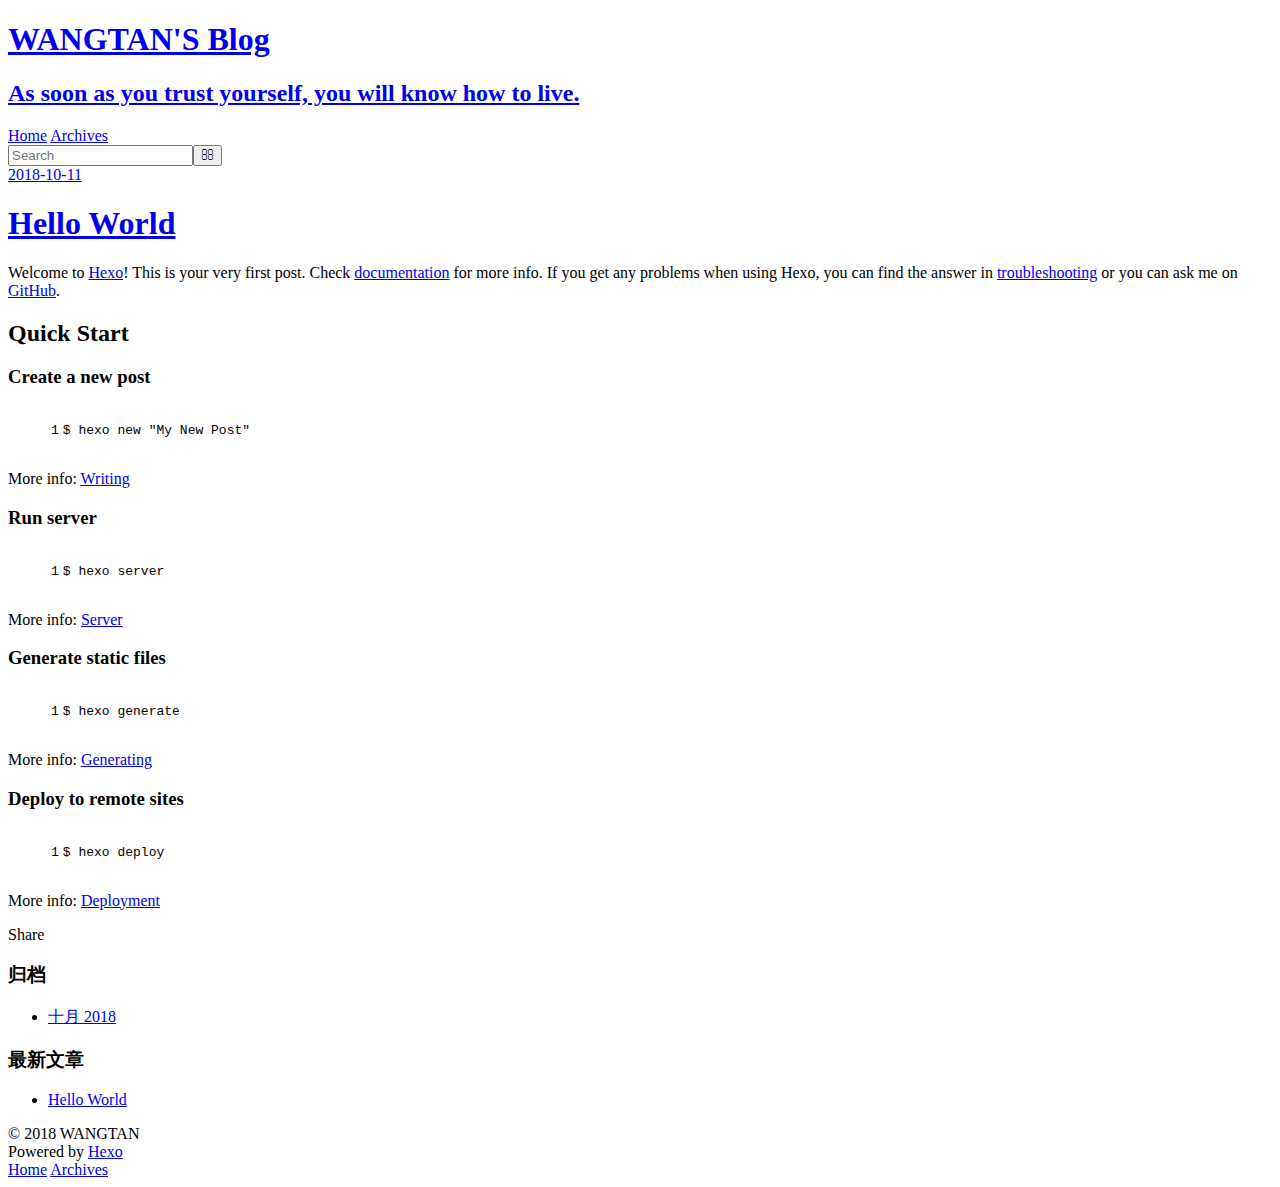
==== index.html @ 3fee1d17 "Site updated: 2018-10-11 21:35:30" ====
<!DOCTYPE html>
<html>
<head>
  <meta charset="utf-8">
  

  
  <title>WANGTAN&#39;S Blog</title>
  <meta name="viewport" content="width=device-width, initial-scale=1, maximum-scale=1">
  <meta property="og:type" content="website">
<meta property="og:title" content="WANGTAN&#39;S Blog">
<meta property="og:url" content="http://yoursite.com/index.html">
<meta property="og:site_name" content="WANGTAN&#39;S Blog">
<meta property="og:locale" content="zh-CN">
<meta name="twitter:card" content="summary">
<meta name="twitter:title" content="WANGTAN&#39;S Blog">
  
    <link rel="alternate" href="/atom.xml" title="WANGTAN&#39;S Blog" type="application/atom+xml">
  
  
    <link rel="icon" href="/favicon.png">
  
  
    <link href="//fonts.googleapis.com/css?family=Source+Code+Pro" rel="stylesheet" type="text/css">
  
  <link rel="stylesheet" href="/css/style.css">
</head>

<body>
  <div id="container">
    <div id="wrap">
      <header id="header">
  <div id="banner"></div>
  <div id="header-outer" class="outer">
    <div id="header-title" class="inner">
      <h1 id="logo-wrap">
        <a href="/" id="logo">WANGTAN&#39;S Blog</a>
      </h1>
      
        <h2 id="subtitle-wrap">
          <a href="/" id="subtitle">As soon as you trust yourself, you will know how to live.</a>
        </h2>
      
    </div>
    <div id="header-inner" class="inner">
      <nav id="main-nav">
        <a id="main-nav-toggle" class="nav-icon"></a>
        
          <a class="main-nav-link" href="/">Home</a>
        
          <a class="main-nav-link" href="/archives">Archives</a>
        
      </nav>
      <nav id="sub-nav">
        
          <a id="nav-rss-link" class="nav-icon" href="/atom.xml" title="RSS Feed"></a>
        
        <a id="nav-search-btn" class="nav-icon" title="搜索"></a>
      </nav>
      <div id="search-form-wrap">
        <form action="//google.com/search" method="get" accept-charset="UTF-8" class="search-form"><input type="search" name="q" class="search-form-input" placeholder="Search"><button type="submit" class="search-form-submit">&#xF002;</button><input type="hidden" name="sitesearch" value="http://yoursite.com"></form>
      </div>
    </div>
  </div>
</header>
      <div class="outer">
        <section id="main">
  
    <article id="post-hello-world" class="article article-type-post" itemscope itemprop="blogPost">
  <div class="article-meta">
    <a href="/2018/10/11/hello-world/" class="article-date">
  <time datetime="2018-10-11T08:39:26.179Z" itemprop="datePublished">2018-10-11</time>
</a>
    
  </div>
  <div class="article-inner">
    
    
      <header class="article-header">
        
  
    <h1 itemprop="name">
      <a class="article-title" href="/2018/10/11/hello-world/">Hello World</a>
    </h1>
  

      </header>
    
    <div class="article-entry" itemprop="articleBody">
      
        <p>Welcome to <a href="https://hexo.io/" target="_blank" rel="noopener">Hexo</a>! This is your very first post. Check <a href="https://hexo.io/docs/" target="_blank" rel="noopener">documentation</a> for more info. If you get any problems when using Hexo, you can find the answer in <a href="https://hexo.io/docs/troubleshooting.html" target="_blank" rel="noopener">troubleshooting</a> or you can ask me on <a href="https://github.com/hexojs/hexo/issues" target="_blank" rel="noopener">GitHub</a>.</p>
<h2 id="Quick-Start"><a href="#Quick-Start" class="headerlink" title="Quick Start"></a>Quick Start</h2><h3 id="Create-a-new-post"><a href="#Create-a-new-post" class="headerlink" title="Create a new post"></a>Create a new post</h3><figure class="highlight bash"><table><tr><td class="gutter"><pre><span class="line">1</span><br></pre></td><td class="code"><pre><span class="line">$ hexo new <span class="string">"My New Post"</span></span><br></pre></td></tr></table></figure>
<p>More info: <a href="https://hexo.io/docs/writing.html" target="_blank" rel="noopener">Writing</a></p>
<h3 id="Run-server"><a href="#Run-server" class="headerlink" title="Run server"></a>Run server</h3><figure class="highlight bash"><table><tr><td class="gutter"><pre><span class="line">1</span><br></pre></td><td class="code"><pre><span class="line">$ hexo server</span><br></pre></td></tr></table></figure>
<p>More info: <a href="https://hexo.io/docs/server.html" target="_blank" rel="noopener">Server</a></p>
<h3 id="Generate-static-files"><a href="#Generate-static-files" class="headerlink" title="Generate static files"></a>Generate static files</h3><figure class="highlight bash"><table><tr><td class="gutter"><pre><span class="line">1</span><br></pre></td><td class="code"><pre><span class="line">$ hexo generate</span><br></pre></td></tr></table></figure>
<p>More info: <a href="https://hexo.io/docs/generating.html" target="_blank" rel="noopener">Generating</a></p>
<h3 id="Deploy-to-remote-sites"><a href="#Deploy-to-remote-sites" class="headerlink" title="Deploy to remote sites"></a>Deploy to remote sites</h3><figure class="highlight bash"><table><tr><td class="gutter"><pre><span class="line">1</span><br></pre></td><td class="code"><pre><span class="line">$ hexo deploy</span><br></pre></td></tr></table></figure>
<p>More info: <a href="https://hexo.io/docs/deployment.html" target="_blank" rel="noopener">Deployment</a></p>

      
    </div>
    <footer class="article-footer">
      <a data-url="http://yoursite.com/2018/10/11/hello-world/" data-id="cjn4mlcok0000ucxskiiile2x" class="article-share-link">Share</a>
      
      
    </footer>
  </div>
  
</article>


  


</section>
        
          <aside id="sidebar">
  
    

  
    

  
    
  
    
  <div class="widget-wrap">
    <h3 class="widget-title">归档</h3>
    <div class="widget">
      <ul class="archive-list"><li class="archive-list-item"><a class="archive-list-link" href="/archives/2018/10/">十月 2018</a></li></ul>
    </div>
  </div>


  
    
  <div class="widget-wrap">
    <h3 class="widget-title">最新文章</h3>
    <div class="widget">
      <ul>
        
          <li>
            <a href="/2018/10/11/hello-world/">Hello World</a>
          </li>
        
      </ul>
    </div>
  </div>

  
</aside>
        
      </div>
      <footer id="footer">
  
  <div class="outer">
    <div id="footer-info" class="inner">
      &copy; 2018 WANGTAN<br>
      Powered by <a href="http://hexo.io/" target="_blank">Hexo</a>
    </div>
  </div>
</footer>
    </div>
    <nav id="mobile-nav">
  
    <a href="/" class="mobile-nav-link">Home</a>
  
    <a href="/archives" class="mobile-nav-link">Archives</a>
  
</nav>
    

<script src="//ajax.googleapis.com/ajax/libs/jquery/2.0.3/jquery.min.js"></script>


  <link rel="stylesheet" href="/fancybox/jquery.fancybox.css">
  <script src="/fancybox/jquery.fancybox.pack.js"></script>


<script src="/js/script.js"></script>



  </div>
</body>
</html>
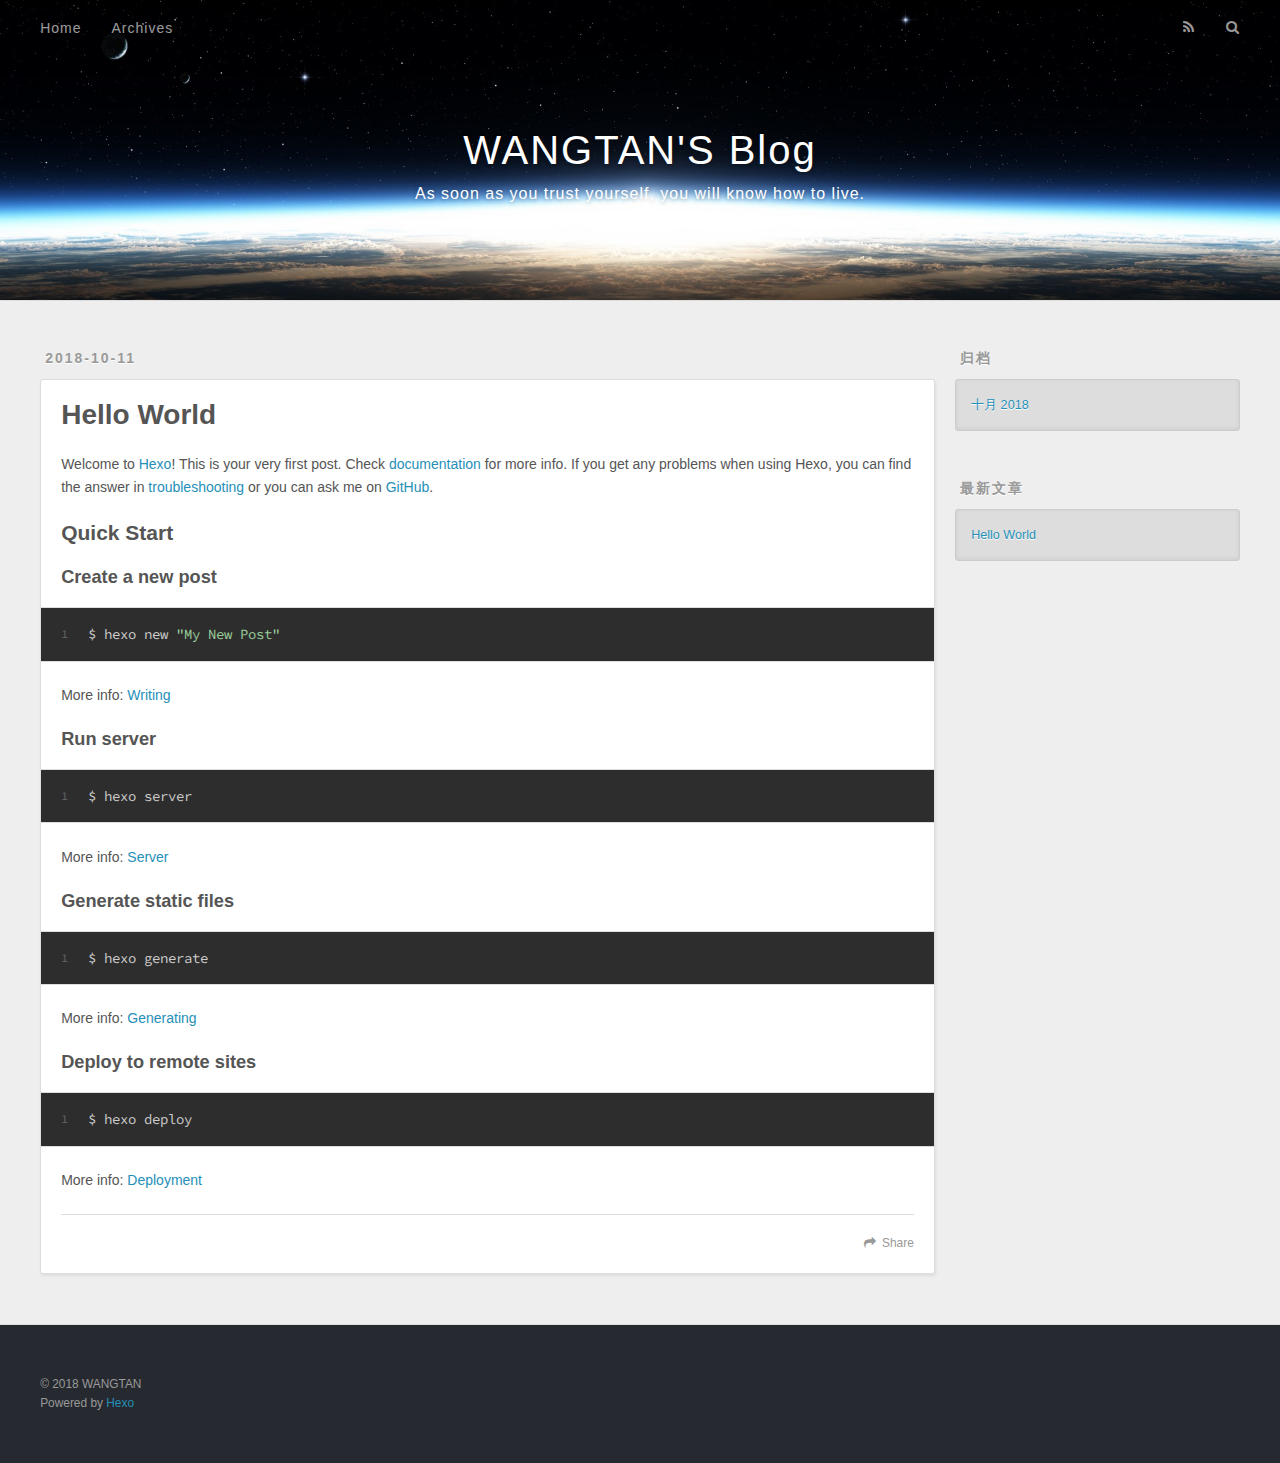
==== commit 95a001f5: "Site updated: 2018-10-11 21:55:35" ====
--- a/index.html
+++ b/index.html
@@ -101,7 +101,7 @@
       
     </div>
     <footer class="article-footer">
-      <a data-url="http://yoursite.com/2018/10/11/hello-world/" data-id="cjn4mlcok0000ucxskiiile2x" class="article-share-link">Share</a>
+      <a data-url="http://yoursite.com/2018/10/11/hello-world/" data-id="cjn4nb8iw00001oxstq7pe7ji" class="article-share-link">Share</a>
       
       
     </footer>
--- a/css/style.css
+++ b/css/style.css
@@ -0,0 +1,1374 @@
+body {
+  width: 100%;
+}
+body:before,
+body:after {
+  content: "";
+  display: table;
+}
+body:after {
+  clear: both;
+}
+html,
+body,
+div,
+span,
+applet,
+object,
+iframe,
+h1,
+h2,
+h3,
+h4,
+h5,
+h6,
+p,
+blockquote,
+pre,
+a,
+abbr,
+acronym,
+address,
+big,
+cite,
+code,
+del,
+dfn,
+em,
+img,
+ins,
+kbd,
+q,
+s,
+samp,
+small,
+strike,
+strong,
+sub,
+sup,
+tt,
+var,
+dl,
+dt,
+dd,
+ol,
+ul,
+li,
+fieldset,
+form,
+label,
+legend,
+table,
+caption,
+tbody,
+tfoot,
+thead,
+tr,
+th,
+td {
+  margin: 0;
+  padding: 0;
+  border: 0;
+  outline: 0;
+  font-weight: inherit;
+  font-style: inherit;
+  font-family: inherit;
+  font-size: 100%;
+  vertical-align: baseline;
+}
+body {
+  line-height: 1;
+  color: #000;
+  background: #fff;
+}
+ol,
+ul {
+  list-style: none;
+}
+table {
+  border-collapse: separate;
+  border-spacing: 0;
+  vertical-align: middle;
+}
+caption,
+th,
+td {
+  text-align: left;
+  font-weight: normal;
+  vertical-align: middle;
+}
+a img {
+  border: none;
+}
+input,
+button {
+  margin: 0;
+  padding: 0;
+}
+input::-moz-focus-inner,
+button::-moz-focus-inner {
+  border: 0;
+  padding: 0;
+}
+@font-face {
+  font-family: FontAwesome;
+  font-style: normal;
+  font-weight: normal;
+  src: url("fonts/fontawesome-webfont.eot?v=#4.0.3");
+  src: url("fonts/fontawesome-webfont.eot?#iefix&v=#4.0.3") format("embedded-opentype"), url("fonts/fontawesome-webfont.woff?v=#4.0.3") format("woff"), url("fonts/fontawesome-webfont.ttf?v=#4.0.3") format("truetype"), url("fonts/fontawesome-webfont.svg#fontawesomeregular?v=#4.0.3") format("svg");
+}
+html,
+body,
+#container {
+  height: 100%;
+}
+body {
+  background: #eee;
+  font: 14px -apple-system, BlinkMacSystemFont, "Segoe UI", "Roboto", "Oxygen", "Ubuntu", "Cantarell", "Fira Sans", "Droid Sans", "Helvetica Neue", sans-serif;
+  -webkit-text-size-adjust: 100%;
+}
+.outer {
+  max-width: 1220px;
+  margin: 0 auto;
+  padding: 0 20px;
+}
+.outer:before,
+.outer:after {
+  content: "";
+  display: table;
+}
+.outer:after {
+  clear: both;
+}
+.inner {
+  display: inline;
+  float: left;
+  width: 98.33333333333333%;
+  margin: 0 0.833333333333333%;
+}
+.left,
+.alignleft {
+  float: left;
+}
+.right,
+.alignright {
+  float: right;
+}
+.clear {
+  clear: both;
+}
+#container {
+  position: relative;
+}
+.mobile-nav-on {
+  overflow: hidden;
+}
+#wrap {
+  height: 100%;
+  width: 100%;
+  position: absolute;
+  top: 0;
+  left: 0;
+  -webkit-transition: 0.2s ease-out;
+  -moz-transition: 0.2s ease-out;
+  -ms-transition: 0.2s ease-out;
+  transition: 0.2s ease-out;
+  z-index: 1;
+  background: #eee;
+}
+.mobile-nav-on #wrap {
+  left: 280px;
+}
+@media screen and (min-width: 768px) {
+  #main {
+    display: inline;
+    float: left;
+    width: 73.33333333333333%;
+    margin: 0 0.833333333333333%;
+  }
+}
+.article-date,
+.article-category-link,
+.archive-year,
+.widget-title {
+  text-decoration: none;
+  text-transform: uppercase;
+  letter-spacing: 2px;
+  color: #999;
+  margin-bottom: 1em;
+  margin-left: 5px;
+  line-height: 1em;
+  text-shadow: 0 1px #fff;
+  font-weight: bold;
+}
+.article-inner,
+.archive-article-inner {
+  background: #fff;
+  -webkit-box-shadow: 1px 2px 3px #ddd;
+  box-shadow: 1px 2px 3px #ddd;
+  border: 1px solid #ddd;
+  border-radius: 3px;
+}
+.article-entry h1,
+.widget h1 {
+  font-size: 2em;
+}
+.article-entry h2,
+.widget h2 {
+  font-size: 1.5em;
+}
+.article-entry h3,
+.widget h3 {
+  font-size: 1.3em;
+}
+.article-entry h4,
+.widget h4 {
+  font-size: 1.2em;
+}
+.article-entry h5,
+.widget h5 {
+  font-size: 1em;
+}
+.article-entry h6,
+.widget h6 {
+  font-size: 1em;
+  color: #999;
+}
+.article-entry hr,
+.widget hr {
+  border: 1px dashed #ddd;
+}
+.article-entry strong,
+.widget strong {
+  font-weight: bold;
+}
+.article-entry em,
+.widget em,
+.article-entry cite,
+.widget cite {
+  font-style: italic;
+}
+.article-entry sup,
+.widget sup,
+.article-entry sub,
+.widget sub {
+  font-size: 0.75em;
+  line-height: 0;
+  position: relative;
+  vertical-align: baseline;
+}
+.article-entry sup,
+.widget sup {
+  top: -0.5em;
+}
+.article-entry sub,
+.widget sub {
+  bottom: -0.2em;
+}
+.article-entry small,
+.widget small {
+  font-size: 0.85em;
+}
+.article-entry acronym,
+.widget acronym,
+.article-entry abbr,
+.widget abbr {
+  border-bottom: 1px dotted;
+}
+.article-entry ul,
+.widget ul,
+.article-entry ol,
+.widget ol,
+.article-entry dl,
+.widget dl {
+  margin: 0 20px;
+  line-height: 1.6em;
+}
+.article-entry ul ul,
+.widget ul ul,
+.article-entry ol ul,
+.widget ol ul,
+.article-entry ul ol,
+.widget ul ol,
+.article-entry ol ol,
+.widget ol ol {
+  margin-top: 0;
+  margin-bottom: 0;
+}
+.article-entry ul,
+.widget ul {
+  list-style: disc;
+}
+.article-entry ol,
+.widget ol {
+  list-style: decimal;
+}
+.article-entry dt,
+.widget dt {
+  font-weight: bold;
+}
+#header {
+  height: 300px;
+  position: relative;
+  border-bottom: 1px solid #ddd;
+}
+#header:before,
+#header:after {
+  content: "";
+  position: absolute;
+  left: 0;
+  right: 0;
+  height: 40px;
+}
+#header:before {
+  top: 0;
+  background: -webkit-linear-gradient(rgba(0,0,0,0.2), transparent);
+  background: -moz-linear-gradient(rgba(0,0,0,0.2), transparent);
+  background: -ms-linear-gradient(rgba(0,0,0,0.2), transparent);
+  background: linear-gradient(rgba(0,0,0,0.2), transparent);
+}
+#header:after {
+  bottom: 0;
+  background: -webkit-linear-gradient(transparent, rgba(0,0,0,0.2));
+  background: -moz-linear-gradient(transparent, rgba(0,0,0,0.2));
+  background: -ms-linear-gradient(transparent, rgba(0,0,0,0.2));
+  background: linear-gradient(transparent, rgba(0,0,0,0.2));
+}
+#header-outer {
+  height: 100%;
+  position: relative;
+}
+#header-inner {
+  position: relative;
+  overflow: hidden;
+}
+#banner {
+  position: absolute;
+  top: 0;
+  left: 0;
+  width: 100%;
+  height: 100%;
+  background: url("images/banner.jpg") center #000;
+  -webkit-background-size: cover;
+  -moz-background-size: cover;
+  background-size: cover;
+  z-index: -1;
+}
+#header-title {
+  text-align: center;
+  height: 40px;
+  position: absolute;
+  top: 50%;
+  left: 0;
+  margin-top: -20px;
+}
+#logo,
+#subtitle {
+  text-decoration: none;
+  color: #fff;
+  font-weight: 300;
+  text-shadow: 0 1px 4px rgba(0,0,0,0.3);
+}
+#logo {
+  font-size: 40px;
+  line-height: 40px;
+  letter-spacing: 2px;
+}
+#subtitle {
+  font-size: 16px;
+  line-height: 16px;
+  letter-spacing: 1px;
+}
+#subtitle-wrap {
+  margin-top: 16px;
+}
+#main-nav {
+  float: left;
+  margin-left: -15px;
+}
+.nav-icon,
+.main-nav-link {
+  float: left;
+  color: #fff;
+  opacity: 0.6;
+  text-decoration: none;
+  text-shadow: 0 1px rgba(0,0,0,0.2);
+  -webkit-transition: opacity 0.2s;
+  -moz-transition: opacity 0.2s;
+  -ms-transition: opacity 0.2s;
+  transition: opacity 0.2s;
+  display: block;
+  padding: 20px 15px;
+}
+.nav-icon:hover,
+.main-nav-link:hover {
+  opacity: 1;
+}
+.nav-icon {
+  font-family: FontAwesome;
+  text-align: center;
+  font-size: 14px;
+  width: 14px;
+  height: 14px;
+  padding: 20px 15px;
+  position: relative;
+  cursor: pointer;
+}
+.main-nav-link {
+  font-weight: 300;
+  letter-spacing: 1px;
+}
+@media screen and (max-width: 479px) {
+  .main-nav-link {
+    display: none;
+  }
+}
+#main-nav-toggle {
+  display: none;
+}
+#main-nav-toggle:before {
+  content: "\f0c9";
+}
+@media screen and (max-width: 479px) {
+  #main-nav-toggle {
+    display: block;
+  }
+}
+#sub-nav {
+  float: right;
+  margin-right: -15px;
+}
+#nav-rss-link:before {
+  content: "\f09e";
+}
+#nav-search-btn:before {
+  content: "\f002";
+}
+#search-form-wrap {
+  position: absolute;
+  top: 15px;
+  width: 150px;
+  height: 30px;
+  right: -150px;
+  opacity: 0;
+  -webkit-transition: 0.2s ease-out;
+  -moz-transition: 0.2s ease-out;
+  -ms-transition: 0.2s ease-out;
+  transition: 0.2s ease-out;
+}
+#search-form-wrap.on {
+  opacity: 1;
+  right: 0;
+}
+@media screen and (max-width: 479px) {
+  #search-form-wrap {
+    width: 100%;
+    right: -100%;
+  }
+}
+.search-form {
+  position: absolute;
+  top: 0;
+  left: 0;
+  right: 0;
+  background: #fff;
+  padding: 5px 15px;
+  border-radius: 15px;
+  -webkit-box-shadow: 0 0 10px rgba(0,0,0,0.3);
+  box-shadow: 0 0 10px rgba(0,0,0,0.3);
+}
+.search-form-input {
+  border: none;
+  background: none;
+  color: #555;
+  width: 100%;
+  font: 13px -apple-system, BlinkMacSystemFont, "Segoe UI", "Roboto", "Oxygen", "Ubuntu", "Cantarell", "Fira Sans", "Droid Sans", "Helvetica Neue", sans-serif;
+  outline: none;
+}
+.search-form-input::-webkit-search-results-decoration,
+.search-form-input::-webkit-search-cancel-button {
+  -webkit-appearance: none;
+}
+.search-form-submit {
+  position: absolute;
+  top: 50%;
+  right: 10px;
+  margin-top: -7px;
+  font: 13px FontAwesome;
+  border: none;
+  background: none;
+  color: #bbb;
+  cursor: pointer;
+}
+.search-form-submit:hover,
+.search-form-submit:focus {
+  color: #777;
+}
+.article {
+  margin: 50px 0;
+}
+.article-inner {
+  overflow: hidden;
+}
+.article-meta:before,
+.article-meta:after {
+  content: "";
+  display: table;
+}
+.article-meta:after {
+  clear: both;
+}
+.article-date {
+  float: left;
+}
+.article-category {
+  float: left;
+  line-height: 1em;
+  color: #ccc;
+  text-shadow: 0 1px #fff;
+  margin-left: 8px;
+}
+.article-category:before {
+  content: "\2022";
+}
+.article-category-link {
+  margin: 0 12px 1em;
+}
+.article-header {
+  padding: 20px 20px 0;
+}
+.article-title {
+  text-decoration: none;
+  font-size: 2em;
+  font-weight: bold;
+  color: #555;
+  line-height: 1.1em;
+  -webkit-transition: color 0.2s;
+  -moz-transition: color 0.2s;
+  -ms-transition: color 0.2s;
+  transition: color 0.2s;
+}
+a.article-title:hover {
+  color: #258fb8;
+}
+.article-entry {
+  color: #555;
+  padding: 0 20px;
+}
+.article-entry:before,
+.article-entry:after {
+  content: "";
+  display: table;
+}
+.article-entry:after {
+  clear: both;
+}
+.article-entry p,
+.article-entry table {
+  line-height: 1.6em;
+  margin: 1.6em 0;
+}
+.article-entry h1,
+.article-entry h2,
+.article-entry h3,
+.article-entry h4,
+.article-entry h5,
+.article-entry h6 {
+  font-weight: bold;
+}
+.article-entry h1,
+.article-entry h2,
+.article-entry h3,
+.article-entry h4,
+.article-entry h5,
+.article-entry h6 {
+  line-height: 1.1em;
+  margin: 1.1em 0;
+}
+.article-entry a {
+  color: #258fb8;
+  text-decoration: none;
+}
+.article-entry a:hover {
+  text-decoration: underline;
+}
+.article-entry ul,
+.article-entry ol,
+.article-entry dl {
+  margin-top: 1.6em;
+  margin-bottom: 1.6em;
+}
+.article-entry img,
+.article-entry video {
+  max-width: 100%;
+  height: auto;
+  display: block;
+  margin: auto;
+}
+.article-entry iframe {
+  border: none;
+}
+.article-entry table {
+  width: 100%;
+  border-collapse: collapse;
+  border-spacing: 0;
+}
+.article-entry th {
+  font-weight: bold;
+  border-bottom: 3px solid #ddd;
+  padding-bottom: 0.5em;
+}
+.article-entry td {
+  border-bottom: 1px solid #ddd;
+  padding: 10px 0;
+}
+.article-entry blockquote {
+  font-family: Georgia, "Times New Roman", serif;
+  font-size: 1.4em;
+  margin: 1.6em 20px;
+  text-align: center;
+}
+.article-entry blockquote footer {
+  font-size: 14px;
+  margin: 1.6em 0;
+  font-family: -apple-system, BlinkMacSystemFont, "Segoe UI", "Roboto", "Oxygen", "Ubuntu", "Cantarell", "Fira Sans", "Droid Sans", "Helvetica Neue", sans-serif;
+}
+.article-entry blockquote footer cite:before {
+  content: "—";
+  padding: 0 0.5em;
+}
+.article-entry .pullquote {
+  text-align: left;
+  width: 45%;
+  margin: 0;
+}
+.article-entry .pullquote.left {
+  margin-left: 0.5em;
+  margin-right: 1em;
+}
+.article-entry .pullquote.right {
+  margin-right: 0.5em;
+  margin-left: 1em;
+}
+.article-entry .caption {
+  color: #999;
+  display: block;
+  font-size: 0.9em;
+  margin-top: 0.5em;
+  position: relative;
+  text-align: center;
+}
+.article-entry .video-container {
+  position: relative;
+  padding-top: 56.25%;
+  height: 0;
+  overflow: hidden;
+}
+.article-entry .video-container iframe,
+.article-entry .video-container object,
+.article-entry .video-container embed {
+  position: absolute;
+  top: 0;
+  left: 0;
+  width: 100%;
+  height: 100%;
+  margin-top: 0;
+}
+.article-more-link a {
+  display: inline-block;
+  line-height: 1em;
+  padding: 6px 15px;
+  border-radius: 15px;
+  background: #eee;
+  color: #999;
+  text-shadow: 0 1px #fff;
+  text-decoration: none;
+}
+.article-more-link a:hover {
+  background: #258fb8;
+  color: #fff;
+  text-decoration: none;
+  text-shadow: 0 1px #1e7293;
+}
+.article-footer {
+  font-size: 0.85em;
+  line-height: 1.6em;
+  border-top: 1px solid #ddd;
+  padding-top: 1.6em;
+  margin: 0 20px 20px;
+}
+.article-footer:before,
+.article-footer:after {
+  content: "";
+  display: table;
+}
+.article-footer:after {
+  clear: both;
+}
+.article-footer a {
+  color: #999;
+  text-decoration: none;
+}
+.article-footer a:hover {
+  color: #555;
+}
+.article-tag-list-item {
+  float: left;
+  margin-right: 10px;
+}
+.article-tag-list-link:before {
+  content: "#";
+}
+.article-comment-link {
+  float: right;
+}
+.article-comment-link:before {
+  content: "\f075";
+  font-family: FontAwesome;
+  padding-right: 8px;
+}
+.article-share-link {
+  cursor: pointer;
+  float: right;
+  margin-left: 20px;
+}
+.article-share-link:before {
+  content: "\f064";
+  font-family: FontAwesome;
+  padding-right: 6px;
+}
+#article-nav {
+  position: relative;
+}
+#article-nav:before,
+#article-nav:after {
+  content: "";
+  display: table;
+}
+#article-nav:after {
+  clear: both;
+}
+@media screen and (min-width: 768px) {
+  #article-nav {
+    margin: 50px 0;
+  }
+  #article-nav:before {
+    width: 8px;
+    height: 8px;
+    position: absolute;
+    top: 50%;
+    left: 50%;
+    margin-top: -4px;
+    margin-left: -4px;
+    content: "";
+    border-radius: 50%;
+    background: #ddd;
+    -webkit-box-shadow: 0 1px 2px #fff;
+    box-shadow: 0 1px 2px #fff;
+  }
+}
+.article-nav-link-wrap {
+  text-decoration: none;
+  text-shadow: 0 1px #fff;
+  color: #999;
+  -webkit-box-sizing: border-box;
+  -moz-box-sizing: border-box;
+  box-sizing: border-box;
+  margin-top: 50px;
+  text-align: center;
+  display: block;
+}
+.article-nav-link-wrap:hover {
+  color: #555;
+}
+@media screen and (min-width: 768px) {
+  .article-nav-link-wrap {
+    width: 50%;
+    margin-top: 0;
+  }
+}
+@media screen and (min-width: 768px) {
+  #article-nav-newer {
+    float: left;
+    text-align: right;
+    padding-right: 20px;
+  }
+}
+@media screen and (min-width: 768px) {
+  #article-nav-older {
+    float: right;
+    text-align: left;
+    padding-left: 20px;
+  }
+}
+.article-nav-caption {
+  text-transform: uppercase;
+  letter-spacing: 2px;
+  color: #ddd;
+  line-height: 1em;
+  font-weight: bold;
+}
+#article-nav-newer .article-nav-caption {
+  margin-right: -2px;
+}
+.article-nav-title {
+  font-size: 0.85em;
+  line-height: 1.6em;
+  margin-top: 0.5em;
+}
+.article-share-box {
+  position: absolute;
+  display: none;
+  background: #fff;
+  -webkit-box-shadow: 1px 2px 10px rgba(0,0,0,0.2);
+  box-shadow: 1px 2px 10px rgba(0,0,0,0.2);
+  border-radius: 3px;
+  margin-left: -145px;
+  overflow: hidden;
+  z-index: 1;
+}
+.article-share-box.on {
+  display: block;
+}
+.article-share-input {
+  width: 100%;
+  background: none;
+  -webkit-box-sizing: border-box;
+  -moz-box-sizing: border-box;
+  box-sizing: border-box;
+  font: 14px -apple-system, BlinkMacSystemFont, "Segoe UI", "Roboto", "Oxygen", "Ubuntu", "Cantarell", "Fira Sans", "Droid Sans", "Helvetica Neue", sans-serif;
+  padding: 0 15px;
+  color: #555;
+  outline: none;
+  border: 1px solid #ddd;
+  border-radius: 3px 3px 0 0;
+  height: 36px;
+  line-height: 36px;
+}
+.article-share-links {
+  background: #eee;
+}
+.article-share-links:before,
+.article-share-links:after {
+  content: "";
+  display: table;
+}
+.article-share-links:after {
+  clear: both;
+}
+.article-share-twitter,
+.article-share-facebook,
+.article-share-pinterest,
+.article-share-google {
+  width: 50px;
+  height: 36px;
+  display: block;
+  float: left;
+  position: relative;
+  color: #999;
+  text-shadow: 0 1px #fff;
+}
+.article-share-twitter:before,
+.article-share-facebook:before,
+.article-share-pinterest:before,
+.article-share-google:before {
+  font-size: 20px;
+  font-family: FontAwesome;
+  width: 20px;
+  height: 20px;
+  position: absolute;
+  top: 50%;
+  left: 50%;
+  margin-top: -10px;
+  margin-left: -10px;
+  text-align: center;
+}
+.article-share-twitter:hover,
+.article-share-facebook:hover,
+.article-share-pinterest:hover,
+.article-share-google:hover {
+  color: #fff;
+}
+.article-share-twitter:before {
+  content: "\f099";
+}
+.article-share-twitter:hover {
+  background: #00aced;
+  text-shadow: 0 1px #008abe;
+}
+.article-share-facebook:before {
+  content: "\f09a";
+}
+.article-share-facebook:hover {
+  background: #3b5998;
+  text-shadow: 0 1px #2f477a;
+}
+.article-share-pinterest:before {
+  content: "\f0d2";
+}
+.article-share-pinterest:hover {
+  background: #cb2027;
+  text-shadow: 0 1px #a21a1f;
+}
+.article-share-google:before {
+  content: "\f0d5";
+}
+.article-share-google:hover {
+  background: #dd4b39;
+  text-shadow: 0 1px #be3221;
+}
+.article-gallery {
+  background: #000;
+  position: relative;
+}
+.article-gallery-photos {
+  position: relative;
+  overflow: hidden;
+}
+.article-gallery-img {
+  display: none;
+  max-width: 100%;
+}
+.article-gallery-img:first-child {
+  display: block;
+}
+.article-gallery-img.loaded {
+  position: absolute;
+  display: block;
+}
+.article-gallery-img img {
+  display: block;
+  max-width: 100%;
+  margin: 0 auto;
+}
+#comments {
+  background: #fff;
+  -webkit-box-shadow: 1px 2px 3px #ddd;
+  box-shadow: 1px 2px 3px #ddd;
+  padding: 20px;
+  border: 1px solid #ddd;
+  border-radius: 3px;
+  margin: 50px 0;
+}
+#comments a {
+  color: #258fb8;
+}
+.archives-wrap {
+  margin: 50px 0;
+}
+.archives:before,
+.archives:after {
+  content: "";
+  display: table;
+}
+.archives:after {
+  clear: both;
+}
+.archive-year-wrap {
+  margin-bottom: 1em;
+}
+.archives {
+  -webkit-column-gap: 10px;
+  -moz-column-gap: 10px;
+  column-gap: 10px;
+}
+@media screen and (min-width: 480px) and (max-width: 767px) {
+  .archives {
+    -webkit-column-count: 2;
+    -moz-column-count: 2;
+    column-count: 2;
+  }
+}
+@media screen and (min-width: 768px) {
+  .archives {
+    -webkit-column-count: 3;
+    -moz-column-count: 3;
+    column-count: 3;
+  }
+}
+.archive-article {
+  -webkit-column-break-inside: avoid;
+  page-break-inside: avoid;
+  overflow: hidden;
+  break-inside: avoid-column;
+}
+.archive-article-inner {
+  padding: 10px;
+  margin-bottom: 15px;
+}
+.archive-article-title {
+  text-decoration: none;
+  font-weight: bold;
+  color: #555;
+  -webkit-transition: color 0.2s;
+  -moz-transition: color 0.2s;
+  -ms-transition: color 0.2s;
+  transition: color 0.2s;
+  line-height: 1.6em;
+}
+.archive-article-title:hover {
+  color: #258fb8;
+}
+.archive-article-footer {
+  margin-top: 1em;
+}
+.archive-article-date {
+  color: #999;
+  text-decoration: none;
+  font-size: 0.85em;
+  line-height: 1em;
+  margin-bottom: 0.5em;
+  display: block;
+}
+#page-nav {
+  margin: 50px auto;
+  background: #fff;
+  -webkit-box-shadow: 1px 2px 3px #ddd;
+  box-shadow: 1px 2px 3px #ddd;
+  border: 1px solid #ddd;
+  border-radius: 3px;
+  text-align: center;
+  color: #999;
+  overflow: hidden;
+}
+#page-nav:before,
+#page-nav:after {
+  content: "";
+  display: table;
+}
+#page-nav:after {
+  clear: both;
+}
+#page-nav a,
+#page-nav span {
+  padding: 10px 20px;
+  line-height: 1;
+  height: 2ex;
+}
+#page-nav a {
+  color: #999;
+  text-decoration: none;
+}
+#page-nav a:hover {
+  background: #999;
+  color: #fff;
+}
+#page-nav .prev {
+  float: left;
+}
+#page-nav .next {
+  float: right;
+}
+#page-nav .page-number {
+  display: inline-block;
+}
+@media screen and (max-width: 479px) {
+  #page-nav .page-number {
+    display: none;
+  }
+}
+#page-nav .current {
+  color: #555;
+  font-weight: bold;
+}
+#page-nav .space {
+  color: #ddd;
+}
+#footer {
+  background: #262a30;
+  padding: 50px 0;
+  border-top: 1px solid #ddd;
+  color: #999;
+}
+#footer a {
+  color: #258fb8;
+  text-decoration: none;
+}
+#footer a:hover {
+  text-decoration: underline;
+}
+#footer-info {
+  line-height: 1.6em;
+  font-size: 0.85em;
+}
+.article-entry pre,
+.article-entry .highlight {
+  background: #2d2d2d;
+  margin: 0 -20px;
+  padding: 15px 20px;
+  border-style: solid;
+  border-color: #ddd;
+  border-width: 1px 0;
+  overflow: auto;
+  color: #ccc;
+  line-height: 22.400000000000002px;
+}
+.article-entry .highlight .gutter pre,
+.article-entry .gist .gist-file .gist-data .line-numbers {
+  color: #666;
+  font-size: 0.85em;
+}
+.article-entry pre,
+.article-entry code {
+  font-family: "Source Code Pro", Consolas, Monaco, Menlo, Consolas, monospace;
+}
+.article-entry code {
+  background: #eee;
+  text-shadow: 0 1px #fff;
+  padding: 0 0.3em;
+}
+.article-entry pre code {
+  background: none;
+  text-shadow: none;
+  padding: 0;
+}
+.article-entry .highlight pre {
+  border: none;
+  margin: 0;
+  padding: 0;
+}
+.article-entry .highlight table {
+  margin: 0;
+  width: auto;
+}
+.article-entry .highlight td {
+  border: none;
+  padding: 0;
+}
+.article-entry .highlight figcaption {
+  font-size: 0.85em;
+  color: #999;
+  line-height: 1em;
+  margin-bottom: 1em;
+}
+.article-entry .highlight figcaption:before,
+.article-entry .highlight figcaption:after {
+  content: "";
+  display: table;
+}
+.article-entry .highlight figcaption:after {
+  clear: both;
+}
+.article-entry .highlight figcaption a {
+  float: right;
+}
+.article-entry .highlight .gutter pre {
+  text-align: right;
+  padding-right: 20px;
+}
+.article-entry .highlight .line {
+  height: 22.400000000000002px;
+}
+.article-entry .highlight .line.marked {
+  background: #515151;
+}
+.article-entry .gist {
+  margin: 0 -20px;
+  border-style: solid;
+  border-color: #ddd;
+  border-width: 1px 0;
+  background: #2d2d2d;
+  padding: 15px 20px 15px 0;
+}
+.article-entry .gist .gist-file {
+  border: none;
+  font-family: "Source Code Pro", Consolas, Monaco, Menlo, Consolas, monospace;
+  margin: 0;
+}
+.article-entry .gist .gist-file .gist-data {
+  background: none;
+  border: none;
+}
+.article-entry .gist .gist-file .gist-data .line-numbers {
+  background: none;
+  border: none;
+  padding: 0 20px 0 0;
+}
+.article-entry .gist .gist-file .gist-data .line-data {
+  padding: 0 !important;
+}
+.article-entry .gist .gist-file .highlight {
+  margin: 0;
+  padding: 0;
+  border: none;
+}
+.article-entry .gist .gist-file .gist-meta {
+  background: #2d2d2d;
+  color: #999;
+  font: 0.85em -apple-system, BlinkMacSystemFont, "Segoe UI", "Roboto", "Oxygen", "Ubuntu", "Cantarell", "Fira Sans", "Droid Sans", "Helvetica Neue", sans-serif;
+  text-shadow: 0 0;
+  padding: 0;
+  margin-top: 1em;
+  margin-left: 20px;
+}
+.article-entry .gist .gist-file .gist-meta a {
+  color: #258fb8;
+  font-weight: normal;
+}
+.article-entry .gist .gist-file .gist-meta a:hover {
+  text-decoration: underline;
+}
+pre .comment,
+pre .title {
+  color: #999;
+}
+pre .variable,
+pre .attribute,
+pre .tag,
+pre .regexp,
+pre .ruby .constant,
+pre .xml .tag .title,
+pre .xml .pi,
+pre .xml .doctype,
+pre .html .doctype,
+pre .css .id,
+pre .css .class,
+pre .css .pseudo {
+  color: #f2777a;
+}
+pre .number,
+pre .preprocessor,
+pre .built_in,
+pre .literal,
+pre .params,
+pre .constant {
+  color: #f99157;
+}
+pre .class,
+pre .ruby .class .title,
+pre .css .rules .attribute {
+  color: #9c9;
+}
+pre .string,
+pre .value,
+pre .inheritance,
+pre .header,
+pre .ruby .symbol,
+pre .xml .cdata {
+  color: #9c9;
+}
+pre .css .hexcolor {
+  color: #6cc;
+}
+pre .function,
+pre .python .decorator,
+pre .python .title,
+pre .ruby .function .title,
+pre .ruby .title .keyword,
+pre .perl .sub,
+pre .javascript .title,
+pre .coffeescript .title {
+  color: #69c;
+}
+pre .keyword,
+pre .javascript .function {
+  color: #c9c;
+}
+@media screen and (max-width: 479px) {
+  #mobile-nav {
+    position: absolute;
+    top: 0;
+    left: 0;
+    width: 280px;
+    height: 100%;
+    background: #191919;
+    border-right: 1px solid #fff;
+  }
+}
+@media screen and (max-width: 479px) {
+  .mobile-nav-link {
+    display: block;
+    color: #999;
+    text-decoration: none;
+    padding: 15px 20px;
+    font-weight: bold;
+  }
+  .mobile-nav-link:hover {
+    color: #fff;
+  }
+}
+@media screen and (min-width: 768px) {
+  #sidebar {
+    display: inline;
+    float: left;
+    width: 23.333333333333332%;
+    margin: 0 0.833333333333333%;
+  }
+}
+.widget-wrap {
+  margin: 50px 0;
+}
+.widget {
+  color: #777;
+  text-shadow: 0 1px #fff;
+  background: #ddd;
+  -webkit-box-shadow: 0 -1px 4px #ccc inset;
+  box-shadow: 0 -1px 4px #ccc inset;
+  border: 1px solid #ccc;
+  padding: 15px;
+  border-radius: 3px;
+}
+.widget a {
+  color: #258fb8;
+  text-decoration: none;
+}
+.widget a:hover {
+  text-decoration: underline;
+}
+.widget ul ul,
+.widget ol ul,
+.widget dl ul,
+.widget ul ol,
+.widget ol ol,
+.widget dl ol,
+.widget ul dl,
+.widget ol dl,
+.widget dl dl {
+  margin-left: 15px;
+  list-style: disc;
+}
+.widget {
+  line-height: 1.6em;
+  word-wrap: break-word;
+  font-size: 0.9em;
+}
+.widget ul,
+.widget ol {
+  list-style: none;
+  margin: 0;
+}
+.widget ul ul,
+.widget ol ul,
+.widget ul ol,
+.widget ol ol {
+  margin: 0 20px;
+}
+.widget ul ul,
+.widget ol ul {
+  list-style: disc;
+}
+.widget ul ol,
+.widget ol ol {
+  list-style: decimal;
+}
+.category-list-count,
+.tag-list-count,
+.archive-list-count {
+  padding-left: 5px;
+  color: #999;
+  font-size: 0.85em;
+}
+.category-list-count:before,
+.tag-list-count:before,
+.archive-list-count:before {
+  content: "(";
+}
+.category-list-count:after,
+.tag-list-count:after,
+.archive-list-count:after {
+  content: ")";
+}
+.tagcloud a {
+  margin-right: 5px;
+  display: inline-block;
+}
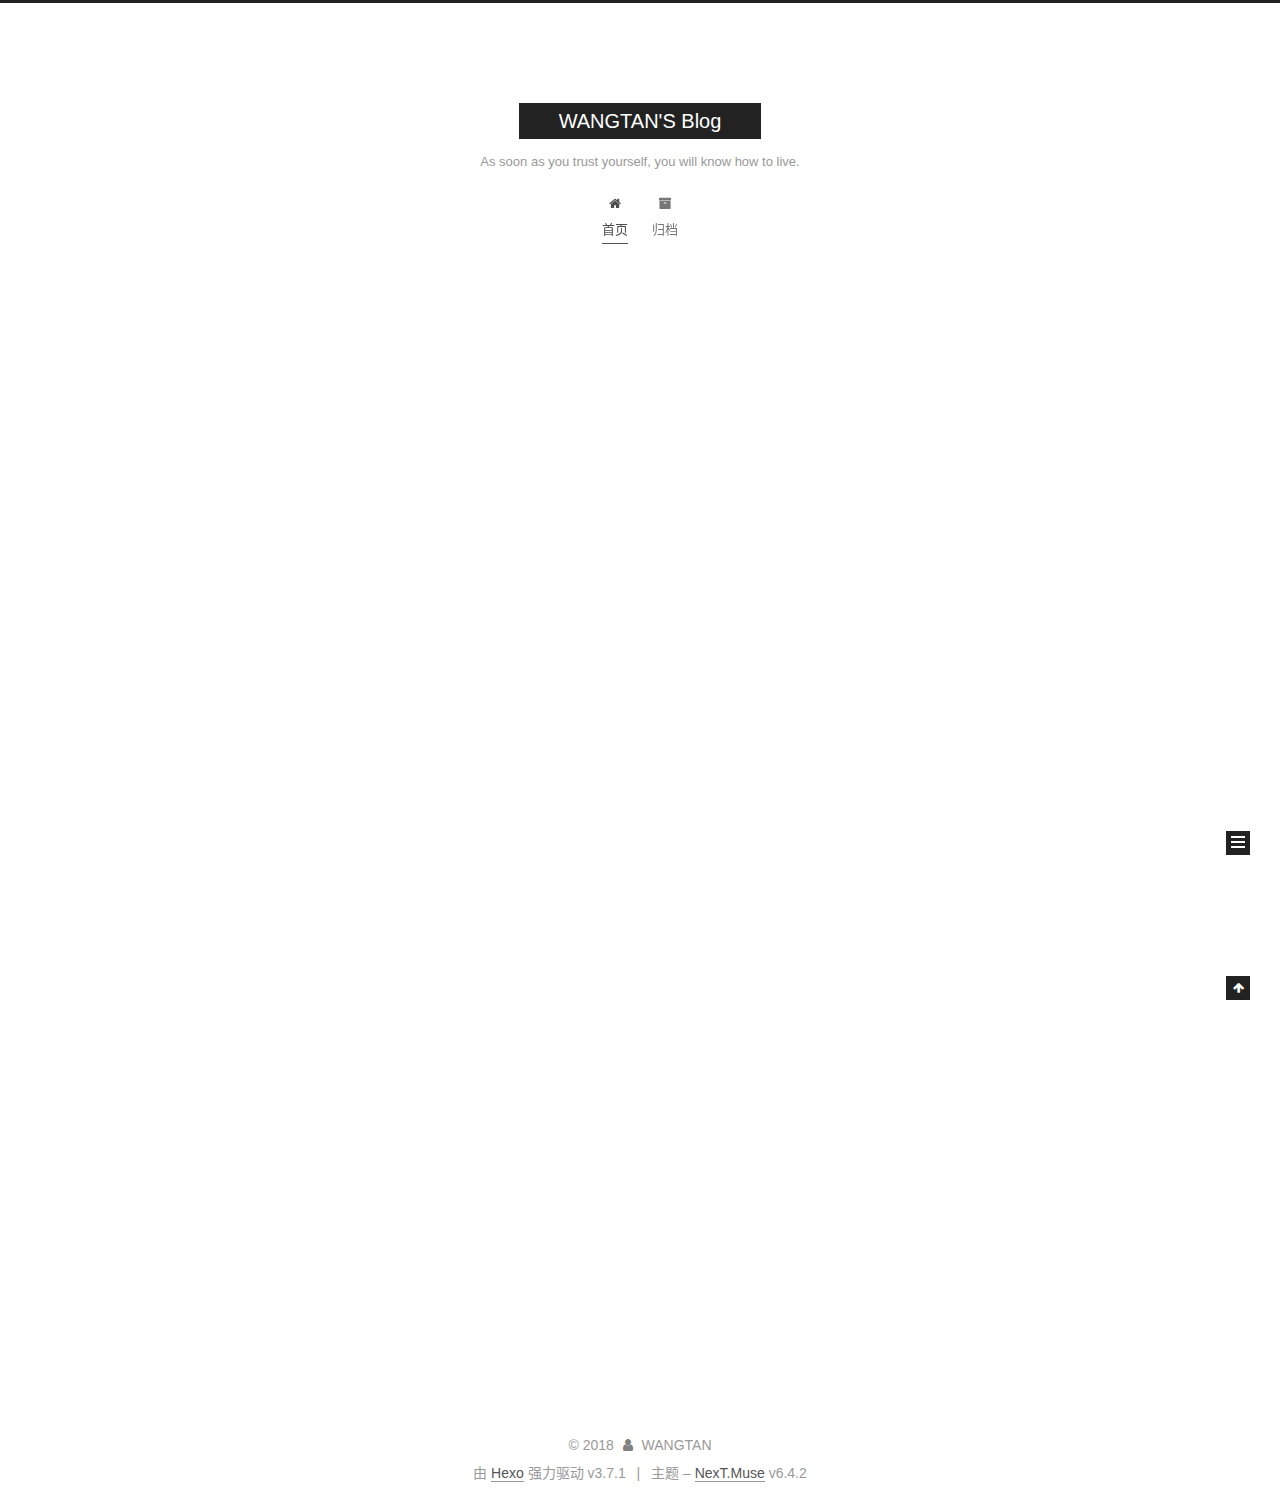
==== commit e79b178b: "Site updated: 2018-10-12 00:31:23" ====
--- a/index.html
+++ b/index.html
@@ -1,12 +1,113 @@
 <!DOCTYPE html>
-<html>
+
+
+
+
+
+
+
+
+
+
+
+
+  
+
+
+<html class="theme-next muse use-motion" lang="zh-CN">
 <head>
-  <meta charset="utf-8">
-  
-
-  
-  <title>WANGTAN&#39;S Blog</title>
-  <meta name="viewport" content="width=device-width, initial-scale=1, maximum-scale=1">
+  <meta charset="UTF-8"/>
+<meta http-equiv="X-UA-Compatible" content="IE=edge" />
+<meta name="viewport" content="width=device-width, initial-scale=1, maximum-scale=2"/>
+<meta name="theme-color" content="#222">
+
+
+
+
+
+
+
+
+
+
+
+
+<meta http-equiv="Cache-Control" content="no-transform" />
+<meta http-equiv="Cache-Control" content="no-siteapp" />
+
+
+
+
+
+
+
+
+
+
+
+
+
+
+
+
+
+
+
+
+
+
+<link href="/lib/font-awesome/css/font-awesome.min.css?v=4.6.2" rel="stylesheet" type="text/css" />
+
+<link href="/css/main.css?v=6.4.2" rel="stylesheet" type="text/css" />
+
+
+  <link rel="apple-touch-icon" sizes="180x180" href="/images/apple-touch-icon-next.png?v=6.4.2">
+
+
+  <link rel="icon" type="image/png" sizes="32x32" href="/images/favicon-32x32-next.png?v=6.4.2">
+
+
+  <link rel="icon" type="image/png" sizes="16x16" href="/images/favicon-16x16-next.png?v=6.4.2">
+
+
+  <link rel="mask-icon" href="/images/logo.svg?v=6.4.2" color="#222">
+
+
+
+
+
+
+
+
+
+<script type="text/javascript" id="hexo.configurations">
+  var NexT = window.NexT || {};
+  var CONFIG = {
+    root: '/',
+    scheme: 'Muse',
+    version: '6.4.2',
+    sidebar: {"position":"left","display":"post","offset":12,"b2t":false,"scrollpercent":false,"onmobile":false},
+    fancybox: false,
+    fastclick: false,
+    lazyload: false,
+    tabs: true,
+    motion: {"enable":true,"async":false,"transition":{"post_block":"fadeIn","post_header":"slideDownIn","post_body":"slideDownIn","coll_header":"slideLeftIn","sidebar":"slideUpIn"}},
+    algolia: {
+      applicationID: '',
+      apiKey: '',
+      indexName: '',
+      hits: {"per_page":10},
+      labels: {"input_placeholder":"Search for Posts","hits_empty":"We didn't find any results for the search: ${query}","hits_stats":"${hits} results found in ${time} ms"}
+    }
+  };
+</script>
+
+
+  
+
+
+
+
   <meta property="og:type" content="website">
 <meta property="og:title" content="WANGTAN&#39;S Blog">
 <meta property="og:url" content="http://yoursite.com/index.html">
@@ -14,81 +115,255 @@
 <meta property="og:locale" content="zh-CN">
 <meta name="twitter:card" content="summary">
 <meta name="twitter:title" content="WANGTAN&#39;S Blog">
-  
-    <link rel="alternate" href="/atom.xml" title="WANGTAN&#39;S Blog" type="application/atom+xml">
-  
-  
-    <link rel="icon" href="/favicon.png">
-  
-  
-    <link href="//fonts.googleapis.com/css?family=Source+Code+Pro" rel="stylesheet" type="text/css">
-  
-  <link rel="stylesheet" href="/css/style.css">
+
+
+
+
+
+
+  <link rel="canonical" href="http://yoursite.com/"/>
+
+
+
+<script type="text/javascript" id="page.configurations">
+  CONFIG.page = {
+    sidebar: "",
+  };
+</script>
+
+  <title>WANGTAN'S Blog</title>
+  
+
+
+
+
+
+
+
+
+
+  <noscript>
+  <style type="text/css">
+    .use-motion .motion-element,
+    .use-motion .brand,
+    .use-motion .menu-item,
+    .sidebar-inner,
+    .use-motion .post-block,
+    .use-motion .pagination,
+    .use-motion .comments,
+    .use-motion .post-header,
+    .use-motion .post-body,
+    .use-motion .collection-title { opacity: initial; }
+
+    .use-motion .logo,
+    .use-motion .site-title,
+    .use-motion .site-subtitle {
+      opacity: initial;
+      top: initial;
+    }
+
+    .use-motion {
+      .logo-line-before i { left: initial; }
+      .logo-line-after i { right: initial; }
+    }
+  </style>
+</noscript>
+
 </head>
 
-<body>
-  <div id="container">
-    <div id="wrap">
-      <header id="header">
-  <div id="banner"></div>
-  <div id="header-outer" class="outer">
-    <div id="header-title" class="inner">
-      <h1 id="logo-wrap">
-        <a href="/" id="logo">WANGTAN&#39;S Blog</a>
-      </h1>
-      
-        <h2 id="subtitle-wrap">
-          <a href="/" id="subtitle">As soon as you trust yourself, you will know how to live.</a>
-        </h2>
-      
+<body itemscope itemtype="http://schema.org/WebPage" lang="zh-CN">
+
+  
+  
+    
+  
+
+  <div class="container sidebar-position-left 
+  page-home">
+    <div class="headband"></div>
+
+    <header id="header" class="header" itemscope itemtype="http://schema.org/WPHeader">
+      <div class="header-inner"><div class="site-brand-wrapper">
+  <div class="site-meta ">
+    
+
+    <div class="custom-logo-site-title">
+      <a href="/" class="brand" rel="start">
+        <span class="logo-line-before"><i></i></span>
+        <span class="site-title">WANGTAN'S Blog</span>
+        <span class="logo-line-after"><i></i></span>
+      </a>
     </div>
-    <div id="header-inner" class="inner">
-      <nav id="main-nav">
-        <a id="main-nav-toggle" class="nav-icon"></a>
-        
-          <a class="main-nav-link" href="/">Home</a>
-        
-          <a class="main-nav-link" href="/archives">Archives</a>
-        
-      </nav>
-      <nav id="sub-nav">
-        
-          <a id="nav-rss-link" class="nav-icon" href="/atom.xml" title="RSS Feed"></a>
-        
-        <a id="nav-search-btn" class="nav-icon" title="搜索"></a>
-      </nav>
-      <div id="search-form-wrap">
-        <form action="//google.com/search" method="get" accept-charset="UTF-8" class="search-form"><input type="search" name="q" class="search-form-input" placeholder="Search"><button type="submit" class="search-form-submit">&#xF002;</button><input type="hidden" name="sitesearch" value="http://yoursite.com"></form>
-      </div>
-    </div>
+    
+      
+        <p class="site-subtitle">As soon as you trust yourself, you will know how to live.</p>
+      
+    
   </div>
-</header>
-      <div class="outer">
-        <section id="main">
-  
-    <article id="post-hello-world" class="article article-type-post" itemscope itemprop="blogPost">
-  <div class="article-meta">
-    <a href="/2018/10/11/hello-world/" class="article-date">
-  <time datetime="2018-10-11T08:39:26.179Z" itemprop="datePublished">2018-10-11</time>
-</a>
-    
+
+  <div class="site-nav-toggle">
+    <button aria-label="切换导航栏">
+      <span class="btn-bar"></span>
+      <span class="btn-bar"></span>
+      <span class="btn-bar"></span>
+    </button>
   </div>
-  <div class="article-inner">
-    
-    
-      <header class="article-header">
-        
-  
-    <h1 itemprop="name">
-      <a class="article-title" href="/2018/10/11/hello-world/">Hello World</a>
-    </h1>
-  
-
+</div>
+
+
+
+<nav class="site-nav">
+  
+    <ul id="menu" class="menu">
+      
+        
+        
+        
+          
+          <li class="menu-item menu-item-home menu-item-active">
+    <a href="/" rel="section">
+      <i class="menu-item-icon fa fa-fw fa-home"></i> <br />首页</a>
+  </li>
+        
+        
+        
+          
+          <li class="menu-item menu-item-archives">
+    <a href="/archives/" rel="section">
+      <i class="menu-item-icon fa fa-fw fa-archive"></i> <br />归档</a>
+  </li>
+
+      
+      
+    </ul>
+  
+
+  
+    
+
+  
+
+  
+</nav>
+
+
+
+  
+
+
+
+</div>
+    </header>
+
+    
+
+
+    <main id="main" class="main">
+      <div class="main-inner">
+        <div class="content-wrap">
+          
+          <div id="content" class="content">
+            
+  <section id="posts" class="posts-expand">
+    
+      
+
+  
+
+  
+  
+  
+
+  
+
+  <article class="post post-type-normal" itemscope itemtype="http://schema.org/Article">
+  
+  
+  
+  <div class="post-block">
+    <link itemprop="mainEntityOfPage" href="http://yoursite.com/2018/10/11/hello-world/">
+
+    <span hidden itemprop="author" itemscope itemtype="http://schema.org/Person">
+      <meta itemprop="name" content="WANGTAN">
+      <meta itemprop="description" content="">
+      <meta itemprop="image" content="/images/avatar.gif">
+    </span>
+
+    <span hidden itemprop="publisher" itemscope itemtype="http://schema.org/Organization">
+      <meta itemprop="name" content="WANGTAN'S Blog">
+    </span>
+
+    
+      <header class="post-header">
+
+        
+        
+          <h1 class="post-title" itemprop="name headline">
+                
+                <a class="post-title-link" href="/2018/10/11/hello-world/" itemprop="url">
+                  Hello World
+                </a>
+              
+            
+          </h1>
+        
+
+        <div class="post-meta">
+          <span class="post-time">
+
+            
+            
+            
+
+            
+              <span class="post-meta-item-icon">
+                <i class="fa fa-calendar-o"></i>
+              </span>
+              
+                <span class="post-meta-item-text">发表于</span>
+              
+
+              
+                
+              
+
+              <time title="创建时间：2018-10-11 16:39:26" itemprop="dateCreated datePublished" datetime="2018-10-11T16:39:26+08:00">2018-10-11</time>
+            
+
+            
+          </span>
+
+          
+
+          
+            
+          
+
+          
+          
+
+          
+
+          
+
+          
+
+        </div>
       </header>
     
-    <div class="article-entry" itemprop="articleBody">
-      
-        <p>Welcome to <a href="https://hexo.io/" target="_blank" rel="noopener">Hexo</a>! This is your very first post. Check <a href="https://hexo.io/docs/" target="_blank" rel="noopener">documentation</a> for more info. If you get any problems when using Hexo, you can find the answer in <a href="https://hexo.io/docs/troubleshooting.html" target="_blank" rel="noopener">troubleshooting</a> or you can ask me on <a href="https://github.com/hexojs/hexo/issues" target="_blank" rel="noopener">GitHub</a>.</p>
+
+    
+    
+    
+    <div class="post-body" itemprop="articleBody">
+
+      
+      
+
+      
+        
+          
+            <p>Welcome to <a href="https://hexo.io/" target="_blank" rel="noopener">Hexo</a>! This is your very first post. Check <a href="https://hexo.io/docs/" target="_blank" rel="noopener">documentation</a> for more info. If you get any problems when using Hexo, you can find the answer in <a href="https://hexo.io/docs/troubleshooting.html" target="_blank" rel="noopener">troubleshooting</a> or you can ask me on <a href="https://github.com/hexojs/hexo/issues" target="_blank" rel="noopener">GitHub</a>.</p>
 <h2 id="Quick-Start"><a href="#Quick-Start" class="headerlink" title="Quick Start"></a>Quick Start</h2><h3 id="Create-a-new-post"><a href="#Create-a-new-post" class="headerlink" title="Create a new post"></a>Create a new post</h3><figure class="highlight bash"><table><tr><td class="gutter"><pre><span class="line">1</span><br></pre></td><td class="code"><pre><span class="line">$ hexo new <span class="string">"My New Post"</span></span><br></pre></td></tr></table></figure>
 <p>More info: <a href="https://hexo.io/docs/writing.html" target="_blank" rel="noopener">Writing</a></p>
 <h3 id="Run-server"><a href="#Run-server" class="headerlink" title="Run server"></a>Run server</h3><figure class="highlight bash"><table><tr><td class="gutter"><pre><span class="line">1</span><br></pre></td><td class="code"><pre><span class="line">$ hexo server</span><br></pre></td></tr></table></figure>
@@ -98,91 +373,295 @@
 <h3 id="Deploy-to-remote-sites"><a href="#Deploy-to-remote-sites" class="headerlink" title="Deploy to remote sites"></a>Deploy to remote sites</h3><figure class="highlight bash"><table><tr><td class="gutter"><pre><span class="line">1</span><br></pre></td><td class="code"><pre><span class="line">$ hexo deploy</span><br></pre></td></tr></table></figure>
 <p>More info: <a href="https://hexo.io/docs/deployment.html" target="_blank" rel="noopener">Deployment</a></p>
 
+          
+        
       
     </div>
-    <footer class="article-footer">
-      <a data-url="http://yoursite.com/2018/10/11/hello-world/" data-id="cjn4nb8iw00001oxstq7pe7ji" class="article-share-link">Share</a>
-      
+
+    
+
+    
+    
+    
+
+    
+
+    
+
+    
+
+    <footer class="post-footer">
+      
+
+      
+
+      
+
+      
+      
+        <div class="post-eof"></div>
       
     </footer>
   </div>
   
-</article>
-
-
-  
-
-
-</section>
-        
-          <aside id="sidebar">
-  
-    
-
-  
-    
-
-  
-    
-  
-    
-  <div class="widget-wrap">
-    <h3 class="widget-title">归档</h3>
-    <div class="widget">
-      <ul class="archive-list"><li class="archive-list-item"><a class="archive-list-link" href="/archives/2018/10/">十月 2018</a></li></ul>
+  
+  
+  </article>
+
+
+    
+  </section>
+
+  
+
+
+          </div>
+          
+
+        </div>
+        
+          
+  
+  <div class="sidebar-toggle">
+    <div class="sidebar-toggle-line-wrap">
+      <span class="sidebar-toggle-line sidebar-toggle-line-first"></span>
+      <span class="sidebar-toggle-line sidebar-toggle-line-middle"></span>
+      <span class="sidebar-toggle-line sidebar-toggle-line-last"></span>
     </div>
   </div>
 
-
-  
-    
-  <div class="widget-wrap">
-    <h3 class="widget-title">最新文章</h3>
-    <div class="widget">
-      <ul>
-        
-          <li>
-            <a href="/2018/10/11/hello-world/">Hello World</a>
-          </li>
-        
-      </ul>
+  <aside id="sidebar" class="sidebar">
+    
+    <div class="sidebar-inner">
+
+      
+
+      
+
+      <section class="site-overview-wrap sidebar-panel sidebar-panel-active">
+        <div class="site-overview">
+          <div class="site-author motion-element" itemprop="author" itemscope itemtype="http://schema.org/Person">
+            
+              <p class="site-author-name" itemprop="name">WANGTAN</p>
+              <p class="site-description motion-element" itemprop="description"></p>
+          </div>
+
+          
+            <nav class="site-state motion-element">
+              
+                <div class="site-state-item site-state-posts">
+                
+                  <a href="/archives/">
+                
+                    <span class="site-state-item-count">1</span>
+                    <span class="site-state-item-name">日志</span>
+                  </a>
+                </div>
+              
+
+              
+
+              
+            </nav>
+          
+
+          
+
+          
+
+          
+          
+
+          
+          
+
+          
+            
+          
+          
+
+        </div>
+      </section>
+
+      
+
+      
+
     </div>
+  </aside>
+
+
+        
+      </div>
+    </main>
+
+    <footer id="footer" class="footer">
+      <div class="footer-inner">
+        <div class="copyright">&copy; <span itemprop="copyrightYear">2018</span>
+  <span class="with-love" id="animate">
+    <i class="fa fa-user"></i>
+  </span>
+  <span class="author" itemprop="copyrightHolder">WANGTAN</span>
+
+  
+
+  
+</div>
+
+
+
+
+  <div class="powered-by">由 <a class="theme-link" target="_blank" href="https://hexo.io">Hexo</a> 强力驱动 v3.7.1</div>
+
+
+
+  <span class="post-meta-divider">|</span>
+
+
+
+  <div class="theme-info">主题 – <a class="theme-link" target="_blank" href="https://theme-next.org">NexT.Muse</a> v6.4.2</div>
+
+
+
+
+        
+
+
+
+
+
+
+
+
+        
+      </div>
+    </footer>
+
+    
+      <div class="back-to-top">
+        <i class="fa fa-arrow-up"></i>
+        
+      </div>
+    
+
+    
+	
+    
+
+    
   </div>
 
   
-</aside>
-        
-      </div>
-      <footer id="footer">
-  
-  <div class="outer">
-    <div id="footer-info" class="inner">
-      &copy; 2018 WANGTAN<br>
-      Powered by <a href="http://hexo.io/" target="_blank">Hexo</a>
-    </div>
-  </div>
-</footer>
-    </div>
-    <nav id="mobile-nav">
-  
-    <a href="/" class="mobile-nav-link">Home</a>
-  
-    <a href="/archives" class="mobile-nav-link">Archives</a>
-  
-</nav>
-    
-
-<script src="//ajax.googleapis.com/ajax/libs/jquery/2.0.3/jquery.min.js"></script>
-
-
-  <link rel="stylesheet" href="/fancybox/jquery.fancybox.css">
-  <script src="/fancybox/jquery.fancybox.pack.js"></script>
-
-
-<script src="/js/script.js"></script>
-
-
-
-  </div>
+
+<script type="text/javascript">
+  if (Object.prototype.toString.call(window.Promise) !== '[object Function]') {
+    window.Promise = null;
+  }
+</script>
+
+
+
+
+
+
+
+
+
+
+
+
+
+
+
+
+
+
+
+
+
+
+
+
+
+
+  
+  
+    <script type="text/javascript" src="/lib/jquery/index.js?v=2.1.3"></script>
+  
+
+  
+  
+    <script type="text/javascript" src="/lib/velocity/velocity.min.js?v=1.2.1"></script>
+  
+
+  
+  
+    <script type="text/javascript" src="/lib/velocity/velocity.ui.min.js?v=1.2.1"></script>
+  
+
+
+  
+
+
+  <script type="text/javascript" src="/js/src/utils.js?v=6.4.2"></script>
+
+  <script type="text/javascript" src="/js/src/motion.js?v=6.4.2"></script>
+
+
+
+  
+  
+
+  
+
+  
+
+
+  <script type="text/javascript" src="/js/src/bootstrap.js?v=6.4.2"></script>
+
+
+
+  
+
+
+
+  
+
+
+
+
+
+
+
+
+
+
+  
+
+
+
+
+
+  
+
+  
+
+  
+
+  
+
+  
+  
+
+  
+
+  
+
+  
+
+  
+
+  
+
 </body>
-</html>+</html>
--- a/css/main.css
+++ b/css/main.css
@@ -0,0 +1,2588 @@
+/* normalize.css v3.0.2 | MIT License | git.io/normalize */
+html {
+  font-family: sans-serif; /* 1 */
+  -ms-text-size-adjust: 100%; /* 2 */
+  -webkit-text-size-adjust: 100%; /* 2 */
+}
+body {
+  margin: 0;
+}
+article,
+aside,
+details,
+figcaption,
+figure,
+footer,
+header,
+hgroup,
+main,
+menu,
+nav,
+section,
+summary {
+  display: block;
+}
+audio,
+canvas,
+progress,
+video {
+  display: inline-block; /* 1 */
+  vertical-align: baseline; /* 2 */
+}
+audio:not([controls]) {
+  display: none;
+  height: 0;
+}
+[hidden],
+template {
+  display: none;
+}
+a {
+  background-color: transparent;
+}
+a:active,
+a:hover {
+  outline: 0;
+}
+abbr[title] {
+  border-bottom: 1px dotted;
+}
+b,
+strong {
+  font-weight: bold;
+}
+dfn {
+  font-style: italic;
+}
+h1 {
+  font-size: 2em;
+  margin: 0.67em 0;
+}
+mark {
+  background: #ff0;
+  color: #000;
+}
+small {
+  font-size: 80%;
+}
+sub,
+sup {
+  font-size: 75%;
+  line-height: 0;
+  position: relative;
+  vertical-align: baseline;
+}
+sup {
+  top: -0.5em;
+}
+sub {
+  bottom: -0.25em;
+}
+img {
+  border: 0;
+}
+svg:not(:root) {
+  overflow: hidden;
+}
+figure {
+  margin: 1em 40px;
+}
+hr {
+  -moz-box-sizing: content-box;
+  box-sizing: content-box;
+  height: 0;
+}
+pre {
+  overflow: auto;
+}
+code,
+kbd,
+pre,
+samp {
+  font-family: monospace, monospace;
+  font-size: 1em;
+}
+button,
+input,
+optgroup,
+select,
+textarea {
+  color: inherit; /* 1 */
+  font: inherit; /* 2 */
+  margin: 0; /* 3 */
+}
+button {
+  overflow: visible;
+}
+button,
+select {
+  text-transform: none;
+}
+button,
+html input[type="button"],
+input[type="reset"],
+input[type="submit"] {
+  -webkit-appearance: button; /* 2 */
+  cursor: pointer; /* 3 */
+}
+button[disabled],
+html input[disabled] {
+  cursor: default;
+}
+button::-moz-focus-inner,
+input::-moz-focus-inner {
+  border: 0;
+  padding: 0;
+}
+input {
+  line-height: normal;
+}
+input[type="checkbox"],
+input[type="radio"] {
+  box-sizing: border-box; /* 1 */
+  padding: 0; /* 2 */
+}
+input[type="number"]::-webkit-inner-spin-button,
+input[type="number"]::-webkit-outer-spin-button {
+  height: auto;
+}
+input[type="search"] {
+  -webkit-appearance: textfield; /* 1 */
+  -moz-box-sizing: content-box;
+  -webkit-box-sizing: content-box; /* 2 */
+  box-sizing: content-box;
+}
+input[type="search"]::-webkit-search-cancel-button,
+input[type="search"]::-webkit-search-decoration {
+  -webkit-appearance: none;
+}
+fieldset {
+  border: 1px solid #c0c0c0;
+  margin: 0 2px;
+  padding: 0.35em 0.625em 0.75em;
+}
+legend {
+  border: 0; /* 1 */
+  padding: 0; /* 2 */
+}
+textarea {
+  overflow: auto;
+}
+optgroup {
+  font-weight: bold;
+}
+table {
+  border-collapse: collapse;
+  border-spacing: 0;
+}
+td,
+th {
+  padding: 0;
+}
+::selection {
+  background: #262a30;
+  color: #fff;
+}
+body {
+  position: relative;
+  font-family: 'Lato', "PingFang SC", "Microsoft YaHei", sans-serif;
+  font-size: 14px;
+  line-height: 2;
+  color: #555;
+  background: #fff;
+}
+@media (max-width: 767px) {
+  body {
+    padding-right: 0 !important;
+  }
+}
+@media (min-width: 768px) and (max-width: 991px) {
+  body {
+    padding-right: 0 !important;
+  }
+}
+@media (min-width: 1200px) {
+  body {
+    font-size: 16px;
+  }
+}
+h1,
+h2,
+h3,
+h4,
+h5,
+h6 {
+  margin: 0;
+  padding: 0;
+  font-weight: bold;
+  line-height: 1.5;
+  font-family: 'Lato', "PingFang SC", "Microsoft YaHei", sans-serif;
+}
+h1,
+h2,
+h3,
+h4,
+h5,
+h6 {
+  margin: 20px 0 15px;
+}
+h1 {
+  font-size: 22px;
+}
+@media (max-width: 767px) {
+  h1 {
+    font-size: 18px;
+  }
+}
+h2 {
+  font-size: 20px;
+}
+@media (max-width: 767px) {
+  h2 {
+    font-size: 16px;
+  }
+}
+h3 {
+  font-size: 18px;
+}
+@media (max-width: 767px) {
+  h3 {
+    font-size: 14px;
+  }
+}
+h4 {
+  font-size: 16px;
+}
+@media (max-width: 767px) {
+  h4 {
+    font-size: 12px;
+  }
+}
+h5 {
+  font-size: 14px;
+}
+@media (max-width: 767px) {
+  h5 {
+    font-size: 10px;
+  }
+}
+h6 {
+  font-size: 12px;
+}
+@media (max-width: 767px) {
+  h6 {
+    font-size: 8px;
+  }
+}
+p {
+  margin: 0 0 20px 0;
+}
+a,
+span.exturl {
+  overflow-wrap: break-word;
+  word-wrap: break-word;
+  background-color: transparent;
+  color: #555;
+  text-decoration: none;
+  outline: none;
+  border-bottom: 1px solid #999;
+  cursor: pointer;
+}
+a:hover,
+span.exturl:hover,
+a:active,
+span.exturl:active {
+  color: #222;
+  border-bottom-color: #222;
+}
+blockquote {
+  margin: 0;
+  padding: 0;
+}
+img {
+  display: block;
+  margin: auto;
+  max-width: 100%;
+  height: auto;
+}
+hr {
+  margin: 40px 0;
+  height: 3px;
+  border: none;
+  background-color: #ddd;
+  background-image: repeating-linear-gradient(-45deg, #fff, #fff 4px, transparent 4px, transparent 8px);
+}
+blockquote {
+  padding: 0 15px;
+  color: #666;
+  border-left: 4px solid #ddd;
+}
+blockquote cite::before {
+  content: "-";
+  padding: 0 5px;
+}
+dt {
+  font-weight: 700;
+}
+dd {
+  margin: 0;
+  padding: 0;
+}
+kbd {
+  border: 1px solid #ccc;
+  border-radius: 0.2em;
+  box-shadow: 0.1em 0.1em 0.2em rgba(0,0,0,0.1);
+  background-color: #f9f9f9;
+  font-family: inherit;
+  background-image: -webkit-linear-gradient(top, #eee, #fff, #eee);
+  padding: 0.1em 0.3em;
+  white-space: nowrap;
+}
+.text-left {
+  text-align: left;
+}
+.text-center {
+  text-align: center;
+}
+.text-right {
+  text-align: right;
+}
+.text-justify {
+  text-align: justify;
+}
+.text-nowrap {
+  white-space: nowrap;
+}
+.text-lowercase {
+  text-transform: lowercase;
+}
+.text-uppercase {
+  text-transform: uppercase;
+}
+.text-capitalize {
+  text-transform: capitalize;
+}
+.center-block {
+  display: block;
+  margin-left: auto;
+  margin-right: auto;
+}
+.clearfix:before,
+.clearfix:after {
+  content: " ";
+  display: table;
+}
+.clearfix:after {
+  clear: both;
+}
+.pullquote {
+  width: 45%;
+}
+.pullquote.left {
+  float: left;
+  margin-left: 5px;
+  margin-right: 10px;
+}
+.pullquote.right {
+  float: right;
+  margin-left: 10px;
+  margin-right: 5px;
+}
+.affix.affix.affix {
+  position: fixed;
+}
+.translation {
+  margin-top: -20px;
+  font-size: 14px;
+  color: #999;
+}
+.scrollbar-measure {
+  width: 100px;
+  height: 100px;
+  overflow: scroll;
+  position: absolute;
+  top: -9999px;
+}
+.use-motion .motion-element {
+  opacity: 0;
+}
+table {
+  margin: 20px 0;
+  width: 100%;
+  border-collapse: collapse;
+  border-spacing: 0;
+  border: 1px solid #ddd;
+  font-size: 14px;
+  word-break: break-all;
+}
+table>tbody>tr:nth-of-type(odd) {
+  background-color: #f9f9f9;
+}
+table>tbody>tr:hover {
+  background-color: #f5f5f5;
+}
+caption,
+th,
+td {
+  padding: 8px;
+  text-align: left;
+  vertical-align: middle;
+  font-weight: normal;
+}
+th,
+td {
+  border-bottom: 3px solid #ddd;
+  border-right: 1px solid #eee;
+}
+th {
+  padding-bottom: 10px;
+  font-weight: 700;
+}
+td {
+  border-bottom-width: 1px;
+}
+html,
+body {
+  height: 100%;
+}
+.container {
+  position: relative;
+  min-height: 100%;
+}
+.header-inner {
+  margin: 0 auto;
+  padding: 100px 0 70px;
+  width: 700px;
+}
+@media (min-width: 1200px) {
+  .container .header-inner {
+    width: 800px;
+  }
+}
+@media (min-width: 1600px) {
+  .container .header-inner {
+    width: 900px;
+  }
+}
+.main {
+  padding-bottom: 150px;
+}
+.main-inner {
+  margin: 0 auto;
+  width: 700px;
+}
+@media (min-width: 1200px) {
+  .container .main-inner {
+    width: 800px;
+  }
+}
+@media (min-width: 1600px) {
+  .container .main-inner {
+    width: 900px;
+  }
+}
+.footer {
+  position: absolute;
+  left: 0;
+  bottom: 0;
+  width: 100%;
+  min-height: 50px;
+}
+.footer-inner {
+  box-sizing: border-box;
+  margin: 20px auto;
+  width: 700px;
+}
+@media (min-width: 1200px) {
+  .container .footer-inner {
+    width: 800px;
+  }
+}
+@media (min-width: 1600px) {
+  .container .footer-inner {
+    width: 900px;
+  }
+}
+pre,
+.highlight {
+  overflow: auto;
+  margin: 20px 0;
+  padding: 0;
+  font-size: 14px;
+  color: #4d4d4c;
+  background: #f7f7f7;
+  line-height: 1.6;
+}
+pre,
+code {
+  font-family: consolas, Menlo, "PingFang SC", "Microsoft YaHei", monospace;
+}
+code {
+  overflow-wrap: break-word;
+  word-wrap: break-word;
+  padding: 2px 4px;
+  color: #555;
+  background: #eee;
+  border-radius: 3px;
+  font-size: 14px;
+}
+pre {
+  padding: 10px;
+}
+pre code {
+  padding: 0;
+  color: #4d4d4c;
+  background: none;
+  text-shadow: none;
+}
+.highlight {
+  border-radius: 1px;
+}
+.highlight pre {
+  border: none;
+  margin: 0;
+  padding: 10px 0;
+}
+.highlight table {
+  margin: 0;
+  width: auto;
+  border: none;
+}
+.highlight td {
+  border: none;
+  padding: 0;
+}
+.highlight figcaption {
+  font-size: 1em;
+  color: #4d4d4c;
+  line-height: 1em;
+  margin-bottom: 1em;
+  margin: 0em;
+  padding: 0.5em;
+  background: #eee;
+  border-bottom: 1px solid #e9e9e9;
+}
+.highlight figcaption:before,
+.highlight figcaption:after {
+  content: " ";
+  display: table;
+}
+.highlight figcaption:after {
+  clear: both;
+}
+.highlight figcaption a {
+  float: right;
+  color: #4d4d4c;
+}
+.highlight figcaption a:hover {
+  border-bottom-color: #4d4d4c;
+}
+.highlight .gutter pre {
+  padding-left: 10px;
+  padding-right: 10px;
+  color: #869194;
+  text-align: right;
+  background-color: #eff2f3;
+}
+.highlight .code pre {
+  width: 100%;
+  padding-left: 10px;
+  padding-right: 10px;
+  background-color: #f7f7f7;
+}
+.highlight .line {
+  height: 20px;
+}
+.gutter {
+  -webkit-user-select: none;
+  -moz-user-select: none;
+  -ms-user-select: none;
+  user-select: none;
+}
+.gist table {
+  width: auto;
+}
+.gist table td {
+  border: none;
+}
+pre .deletion {
+  background: #fdd;
+}
+pre .addition {
+  background: #dfd;
+}
+pre .meta {
+  color: #8959a8;
+}
+pre .comment {
+  color: #8e908c;
+}
+pre .variable,
+pre .attribute,
+pre .tag,
+pre .regexp,
+pre .ruby .constant,
+pre .xml .tag .title,
+pre .xml .pi,
+pre .xml .doctype,
+pre .html .doctype,
+pre .css .id,
+pre .css .class,
+pre .css .pseudo {
+  color: #c82829;
+}
+pre .number,
+pre .preprocessor,
+pre .built_in,
+pre .literal,
+pre .params,
+pre .constant,
+pre .command {
+  color: #f5871f;
+}
+pre .ruby .class .title,
+pre .css .rules .attribute,
+pre .string,
+pre .value,
+pre .inheritance,
+pre .header,
+pre .ruby .symbol,
+pre .xml .cdata,
+pre .special,
+pre .number,
+pre .formula {
+  color: #718c00;
+}
+pre .title,
+pre .css .hexcolor {
+  color: #3e999f;
+}
+pre .function,
+pre .python .decorator,
+pre .python .title,
+pre .ruby .function .title,
+pre .ruby .title .keyword,
+pre .perl .sub,
+pre .javascript .title,
+pre .coffeescript .title {
+  color: #4271ae;
+}
+pre .keyword,
+pre .javascript .function {
+  color: #8959a8;
+}
+.posts-expand .post-body img.full-image {
+  border: none;
+}
+.blockquote-center,
+.page-home .post-type-quote blockquote,
+.page-post-detail .post-type-quote blockquote {
+  position: relative;
+  margin: 40px 0;
+  padding: 0;
+  border-left: none;
+  text-align: center;
+}
+.blockquote-center::before,
+.page-home .post-type-quote blockquote::before,
+.page-post-detail .post-type-quote blockquote::before,
+.blockquote-center::after,
+.page-home .post-type-quote blockquote::after,
+.page-post-detail .post-type-quote blockquote::after {
+  position: absolute;
+  content: ' ';
+  display: block;
+  width: 100%;
+  height: 24px;
+  opacity: 0.2;
+  background-repeat: no-repeat;
+  background-position: 0 -6px;
+  background-size: 22px 22px;
+}
+.blockquote-center::before,
+.page-home .post-type-quote blockquote::before,
+.page-post-detail .post-type-quote blockquote::before {
+  top: -20px;
+  background-image: url("../images/quote-l.svg");
+  border-top: 1px solid #ccc;
+}
+.blockquote-center::after,
+.page-home .post-type-quote blockquote::after,
+.page-post-detail .post-type-quote blockquote::after {
+  bottom: -20px;
+  background-image: url("../images/quote-r.svg");
+  border-bottom: 1px solid #ccc;
+  background-position: 100% 8px;
+}
+.blockquote-center p,
+.page-home .post-type-quote blockquote p,
+.page-post-detail .post-type-quote blockquote p,
+.blockquote-center div,
+.page-home .post-type-quote blockquote div,
+.page-post-detail .post-type-quote blockquote div {
+  text-align: center;
+}
+.post .post-body .group-picture img {
+  box-sizing: border-box;
+  padding: 0 3px;
+  border: none;
+}
+.post .group-picture-row {
+  overflow: hidden;
+  margin-top: 6px;
+}
+.post .group-picture-row:first-child {
+  margin-top: 0;
+}
+.post .group-picture-column {
+  float: left;
+}
+.page-post-detail .post-body .group-picture-column {
+  float: none;
+  margin-top: 10px;
+  width: auto !important;
+}
+.page-post-detail .post-body .group-picture-column img {
+  margin: 0 auto;
+}
+.page-archive .group-picture-container {
+  overflow: hidden;
+}
+.page-archive .group-picture-row {
+  float: left;
+}
+.page-archive .group-picture-row:first-child {
+  margin-top: 6px;
+}
+.page-archive .group-picture-column {
+  max-width: 150px;
+  max-height: 150px;
+}
+.post-body .note {
+  position: relative;
+  padding: 15px;
+  margin-bottom: 20px;
+  border: 1px solid #eee;
+  border-left-width: 5px;
+  border-radius: 3px;
+}
+.post-body .note h2,
+.post-body .note h3,
+.post-body .note h4,
+.post-body .note h5,
+.post-body .note h6 {
+  margin-top: 0;
+  margin-bottom: 0;
+  border-bottom: initial;
+  padding-top: 0 !important;
+}
+.post-body .note p:first-child,
+.post-body .note ul:first-child,
+.post-body .note ol:first-child,
+.post-body .note table:first-child,
+.post-body .note pre:first-child,
+.post-body .note blockquote:first-child {
+  margin-top: 0;
+}
+.post-body .note p:last-child,
+.post-body .note ul:last-child,
+.post-body .note ol:last-child,
+.post-body .note table:last-child,
+.post-body .note pre:last-child,
+.post-body .note blockquote:last-child {
+  margin-bottom: 0;
+}
+.post-body .note.default {
+  border-left-color: #777;
+}
+.post-body .note.default h2,
+.post-body .note.default h3,
+.post-body .note.default h4,
+.post-body .note.default h5,
+.post-body .note.default h6 {
+  color: #777;
+}
+.post-body .note.primary {
+  border-left-color: #6f42c1;
+}
+.post-body .note.primary h2,
+.post-body .note.primary h3,
+.post-body .note.primary h4,
+.post-body .note.primary h5,
+.post-body .note.primary h6 {
+  color: #6f42c1;
+}
+.post-body .note.info {
+  border-left-color: #428bca;
+}
+.post-body .note.info h2,
+.post-body .note.info h3,
+.post-body .note.info h4,
+.post-body .note.info h5,
+.post-body .note.info h6 {
+  color: #428bca;
+}
+.post-body .note.success {
+  border-left-color: #5cb85c;
+}
+.post-body .note.success h2,
+.post-body .note.success h3,
+.post-body .note.success h4,
+.post-body .note.success h5,
+.post-body .note.success h6 {
+  color: #5cb85c;
+}
+.post-body .note.warning {
+  border-left-color: #f0ad4e;
+}
+.post-body .note.warning h2,
+.post-body .note.warning h3,
+.post-body .note.warning h4,
+.post-body .note.warning h5,
+.post-body .note.warning h6 {
+  color: #f0ad4e;
+}
+.post-body .note.danger {
+  border-left-color: #d9534f;
+}
+.post-body .note.danger h2,
+.post-body .note.danger h3,
+.post-body .note.danger h4,
+.post-body .note.danger h5,
+.post-body .note.danger h6 {
+  color: #d9534f;
+}
+.post-body .label {
+  display: inline;
+  padding: 0 2px;
+  white-space: nowrap;
+}
+.post-body .label.default {
+  background-color: #f0f0f0;
+}
+.post-body .label.primary {
+  background-color: #efe6f7;
+}
+.post-body .label.info {
+  background-color: #e5f2f8;
+}
+.post-body .label.success {
+  background-color: #e7f4e9;
+}
+.post-body .label.warning {
+  background-color: #fcf6e1;
+}
+.post-body .label.danger {
+  background-color: #fae8eb;
+}
+.post-body .tabs {
+  position: relative;
+  display: block;
+  margin-bottom: 20px;
+  padding-top: 10px;
+}
+.post-body .tabs ul.nav-tabs {
+  margin: 0;
+  padding: 0;
+  display: flex;
+  margin-bottom: -1px;
+}
+@media (max-width: 413px) {
+  .post-body .tabs ul.nav-tabs {
+    display: block;
+    margin-bottom: 5px;
+  }
+}
+.post-body .tabs ul.nav-tabs li.tab {
+  list-style-type: none !important;
+  margin: 0 0.25em 0 0;
+  border-top: 3px solid transparent;
+  border-left: 1px solid transparent;
+  border-right: 1px solid transparent;
+}
+@media (max-width: 413px) {
+  .post-body .tabs ul.nav-tabs li.tab {
+    margin: initial;
+    border-top: 1px solid transparent;
+    border-left: 3px solid transparent;
+    border-right: 1px solid transparent;
+    border-bottom: 1px solid transparent;
+  }
+}
+.post-body .tabs ul.nav-tabs li.tab a {
+  outline: 0;
+  border-bottom: initial;
+  display: block;
+  line-height: 1.8em;
+  padding: 0.25em 0.75em;
+  transition-duration: 0.2s;
+  transition-timing-function: ease-out;
+  transition-delay: 0s;
+}
+.post-body .tabs ul.nav-tabs li.tab a i {
+  width: 1.285714285714286em;
+}
+.post-body .tabs ul.nav-tabs li.tab.active {
+  border-top: 3px solid #fc6423;
+  border-left: 1px solid #ddd;
+  border-right: 1px solid #ddd;
+  background-color: #fff;
+}
+@media (max-width: 413px) {
+  .post-body .tabs ul.nav-tabs li.tab.active {
+    border-top: 1px solid #ddd;
+    border-left: 3px solid #fc6423;
+    border-right: 1px solid #ddd;
+    border-bottom: 1px solid #ddd;
+  }
+}
+.post-body .tabs ul.nav-tabs li.tab.active a {
+  cursor: default;
+  color: #555;
+}
+.post-body .tabs .tab-content {
+  background-color: #fff;
+}
+.post-body .tabs .tab-content .tab-pane {
+  border: 1px solid #ddd;
+  padding: 20px 20px 0 20px;
+}
+.post-body .tabs .tab-content .tab-pane:not(.active) {
+  display: none !important;
+}
+.post-body .tabs .tab-content .tab-pane.active {
+  display: block !important;
+}
+.btn {
+  display: inline-block;
+  padding: 0 20px;
+  font-size: 14px;
+  color: #fff;
+  background: #222;
+  border: 2px solid #222;
+  text-decoration: none;
+  border-radius: 0;
+  transition-property: background-color;
+  transition-duration: 0.2s;
+  transition-timing-function: ease-in-out;
+  transition-delay: 0s;
+  line-height: 2;
+}
+.btn:hover {
+  border-color: #222;
+  color: #222;
+  background: #fff;
+}
+.btn +.btn {
+  margin: 0 0 8px 8px;
+}
+.btn .fa-fw {
+  width: 1.285714285714286em;
+  text-align: left;
+}
+.btn-bar {
+  display: block;
+  width: 22px;
+  height: 2px;
+  background: #555;
+  border-radius: 1px;
+}
+.btn-bar+.btn-bar {
+  margin-top: 4px;
+}
+.pagination {
+  margin: 120px 0 40px;
+  text-align: center;
+  border-top: 1px solid #eee;
+}
+.page-number-basic,
+.pagination .prev,
+.pagination .next,
+.pagination .page-number,
+.pagination .space {
+  display: inline-block;
+  position: relative;
+  top: -1px;
+  margin: 0 10px;
+  padding: 0 11px;
+}
+@media (max-width: 767px) {
+  .page-number-basic,
+  .pagination .prev,
+  .pagination .next,
+  .pagination .page-number,
+  .pagination .space {
+    margin: 0 5px;
+  }
+}
+.pagination .prev,
+.pagination .next,
+.pagination .page-number {
+  border-bottom: 0;
+  border-top: 1px solid #eee;
+  transition-property: border-color;
+  transition-duration: 0.2s;
+  transition-timing-function: ease-in-out;
+  transition-delay: 0s;
+}
+.pagination .prev:hover,
+.pagination .next:hover,
+.pagination .page-number:hover {
+  border-top-color: #222;
+}
+.pagination .space {
+  padding: 0;
+  margin: 0;
+}
+.pagination .prev {
+  margin-left: 0;
+}
+.pagination .next {
+  margin-right: 0;
+}
+.pagination .page-number.current {
+  color: #fff;
+  background: #ccc;
+  border-top-color: #ccc;
+}
+@media (max-width: 767px) {
+  .pagination {
+    border-top: none;
+  }
+  .pagination .prev,
+  .pagination .next,
+  .pagination .page-number {
+    margin-bottom: 10px;
+    border-top: 0;
+    border-bottom: 1px solid #eee;
+    padding: 0 10px;
+  }
+  .pagination .prev:hover,
+  .pagination .next:hover,
+  .pagination .page-number:hover {
+    border-bottom-color: #222;
+  }
+}
+.comments {
+  margin: 60px 20px 0;
+}
+.tag-cloud {
+  text-align: center;
+}
+.tag-cloud a {
+  display: inline-block;
+  margin: 10px;
+}
+.back-to-top {
+  box-sizing: border-box;
+  position: fixed;
+  bottom: -100px;
+  right: 30px;
+  z-index: 1050;
+  padding: 0 6px;
+  width: 24px;
+  background: #222;
+  font-size: 12px;
+  opacity: 1;
+  color: #fff;
+  cursor: pointer;
+  text-align: center;
+  -webkit-transform: translateZ(0);
+  transition-property: bottom;
+  transition-duration: 0.2s;
+  transition-timing-function: ease-in-out;
+  transition-delay: 0s;
+}
+@media (min-width: 768px) and (max-width: 991px) {
+  .back-to-top {
+    display: none !important;
+  }
+}
+@media (max-width: 767px) {
+  .back-to-top {
+    display: none !important;
+  }
+}
+.back-to-top.back-to-top-on {
+  bottom: 19px;
+}
+.header {
+  background: transparent;
+}
+.header-inner {
+  position: relative;
+}
+.headband {
+  height: 3px;
+  background: #222;
+}
+.site-meta {
+  margin: 0;
+  text-align: center;
+}
+@media (max-width: 767px) {
+  .site-meta {
+    text-align: center;
+  }
+}
+.brand {
+  position: relative;
+  display: inline-block;
+  padding: 0 40px;
+  color: #fff;
+  background: #222;
+  border-bottom: none;
+}
+.brand:hover {
+  color: #fff;
+}
+.logo {
+  display: inline-block;
+  margin-right: 5px;
+  line-height: 36px;
+  vertical-align: top;
+}
+.site-title {
+  display: inline-block;
+  vertical-align: top;
+  line-height: 36px;
+  font-size: 20px;
+  font-weight: normal;
+  font-family: 'Lato', "PingFang SC", "Microsoft YaHei", sans-serif;
+}
+.site-subtitle {
+  margin-top: 10px;
+  font-size: 13px;
+  color: #999;
+}
+.use-motion .brand {
+  opacity: 0;
+}
+.use-motion .logo,
+.use-motion .site-title,
+.use-motion .site-subtitle {
+  opacity: 0;
+  position: relative;
+  top: -10px;
+}
+.site-nav-toggle {
+  display: none;
+  position: absolute;
+  top: 10px;
+  left: 10px;
+}
+@media (max-width: 767px) {
+  .site-nav-toggle {
+    display: block;
+  }
+}
+.site-nav-toggle button {
+  margin-top: 2px;
+  padding: 9px 10px;
+  background: transparent;
+  border: none;
+}
+@media (max-width: 767px) {
+  .site-nav {
+    display: none;
+    margin: 0 -10px;
+    padding: 0 10px;
+    clear: both;
+    border-top: 1px solid #ddd;
+  }
+}
+@media (min-width: 768px) and (max-width: 991px) {
+  .site-nav {
+    display: block !important;
+  }
+}
+@media (min-width: 992px) {
+  .site-nav {
+    display: block !important;
+  }
+}
+.menu {
+  margin-top: 20px;
+  padding-left: 0;
+  text-align: center;
+}
+.menu .menu-item {
+  display: inline-block;
+  margin: 0 10px;
+  list-style: none;
+}
+@media screen and (max-width: 767px) {
+  .menu .menu-item {
+    margin-top: 10px;
+  }
+}
+.menu .menu-item a {
+  display: block;
+  font-size: 13px;
+  line-height: inherit;
+  border-bottom: 1px solid transparent;
+  transition-property: border-color;
+  transition-duration: 0.2s;
+  transition-timing-function: ease-in-out;
+  transition-delay: 0s;
+}
+.menu .menu-item a:hover {
+  border-bottom-color: #222;
+}
+.menu .menu-item .fa {
+  margin-right: 5px;
+}
+.use-motion .menu-item {
+  opacity: 0;
+}
+.post-body {
+  overflow-wrap: break-word;
+  word-wrap: break-word;
+  font-family: 'Lato', "PingFang SC", "Microsoft YaHei", sans-serif;
+}
+.post-body span.exturl .fa {
+  font-size: 14px;
+  margin-left: 4px;
+}
+.post-body .fancybox img {
+  display: block !important;
+  margin: 0 auto;
+  cursor: pointer;
+  cursor: zoom-in;
+  cursor: -webkit-zoom-in;
+}
+.post-body .image-caption,
+.post-body .figure .caption {
+  margin: -20px auto 15px;
+  text-align: center;
+  font-size: 14px;
+  color: #999;
+  font-weight: bold;
+  line-height: 1;
+}
+.post-sticky-flag {
+  display: inline-block;
+  font-size: 16px;
+  -ms-transform: rotate(30deg);
+  -webkit-transform: rotate(30deg);
+  -moz-transform: rotate(30deg);
+  -ms-transform: rotate(30deg);
+  -o-transform: rotate(30deg);
+  transform: rotate(30deg);
+}
+.use-motion .post-block,
+.use-motion .pagination,
+.use-motion .comments {
+  opacity: 0;
+}
+.use-motion .post-header {
+  opacity: 0;
+}
+.use-motion .post-body {
+  opacity: 0;
+}
+.use-motion .collection-title {
+  opacity: 0;
+}
+.posts-expand {
+  padding-top: 40px;
+}
+@media (max-width: 767px) {
+  .posts-expand {
+    margin: 0 20px;
+  }
+  .post-body pre .gutter pre {
+    padding-right: 10px;
+  }
+  .post-body .highlight {
+    margin-left: 0px;
+    margin-right: 0px;
+    padding: 0;
+  }
+  .post-body .highlight .gutter pre {
+    padding-right: 10px;
+  }
+}
+@media (min-width: 992px) {
+  .posts-expand .post-body {
+    text-align: justify;
+  }
+}
+.posts-expand .post-body h2,
+.posts-expand .post-body h3,
+.posts-expand .post-body h4,
+.posts-expand .post-body h5,
+.posts-expand .post-body h6 {
+  padding-top: 10px;
+}
+.posts-expand .post-body h2 .header-anchor,
+.posts-expand .post-body h3 .header-anchor,
+.posts-expand .post-body h4 .header-anchor,
+.posts-expand .post-body h5 .header-anchor,
+.posts-expand .post-body h6 .header-anchor {
+  float: right;
+  margin-left: 10px;
+  color: #ccc;
+  border-bottom-style: none;
+  visibility: hidden;
+}
+.posts-expand .post-body h2 .header-anchor:hover,
+.posts-expand .post-body h3 .header-anchor:hover,
+.posts-expand .post-body h4 .header-anchor:hover,
+.posts-expand .post-body h5 .header-anchor:hover,
+.posts-expand .post-body h6 .header-anchor:hover {
+  color: inherit;
+}
+.posts-expand .post-body h2:hover .header-anchor,
+.posts-expand .post-body h3:hover .header-anchor,
+.posts-expand .post-body h4:hover .header-anchor,
+.posts-expand .post-body h5:hover .header-anchor,
+.posts-expand .post-body h6:hover .header-anchor {
+  visibility: visible;
+}
+.posts-expand .post-body ul li {
+  list-style: circle;
+}
+.posts-expand .post-body img {
+  box-sizing: border-box;
+  margin: auto;
+  padding: 3px;
+  border: 1px solid #ddd;
+}
+.posts-expand .post-body .fancybox img {
+  margin: 0 auto 25px;
+}
+.posts-expand .post-body img {
+  margin: 0 auto 25px;
+}
+@media (max-width: 767px) {
+  .posts-collapse {
+    margin: 0 20px;
+  }
+  .posts-collapse .post-title,
+  .posts-collapse .post-meta {
+    display: block;
+    width: auto;
+    text-align: left;
+  }
+}
+.posts-collapse {
+  position: relative;
+  z-index: 1010;
+  margin-left: 55px;
+}
+.posts-collapse::after {
+  content: " ";
+  position: absolute;
+  top: 20px;
+  left: 0;
+  margin-left: -2px;
+  width: 4px;
+  height: 100%;
+  background: #f5f5f5;
+  z-index: -1;
+}
+@media (max-width: 767px) {
+  .posts-collapse {
+    margin: 0 20px;
+  }
+}
+.posts-collapse .collection-title {
+  position: relative;
+  margin: 60px 0;
+}
+.posts-collapse .collection-title h1,
+.posts-collapse .collection-title h2 {
+  margin-left: 20px;
+}
+.posts-collapse .collection-title small {
+  color: #bbb;
+  margin-left: 5px;
+}
+.posts-collapse .collection-title::before {
+  content: " ";
+  position: absolute;
+  left: 0;
+  top: 50%;
+  margin-left: -4px;
+  margin-top: -4px;
+  width: 8px;
+  height: 8px;
+  background: #bbb;
+  border-radius: 50%;
+}
+.posts-collapse .post {
+  margin: 30px 0;
+}
+.posts-collapse .post-header {
+  position: relative;
+  transition-duration: 0.2s;
+  transition-timing-function: ease-in-out;
+  transition-delay: 0s;
+  transition-property: border;
+  border-bottom: 1px dashed #ccc;
+}
+.posts-collapse .post-header::before {
+  content: " ";
+  position: absolute;
+  left: 0;
+  top: 12px;
+  width: 6px;
+  height: 6px;
+  margin-left: -4px;
+  background: #bbb;
+  border-radius: 50%;
+  border: 1px solid #fff;
+  transition-duration: 0.2s;
+  transition-timing-function: ease-in-out;
+  transition-delay: 0s;
+  transition-property: background;
+}
+.posts-collapse .post-header:hover {
+  border-bottom-color: #666;
+}
+.posts-collapse .post-header:hover::before {
+  background: #222;
+}
+.posts-collapse .post-meta {
+  position: absolute;
+  font-size: 12px;
+  left: 20px;
+  top: 5px;
+}
+.posts-collapse .post-comments-count {
+  display: none;
+}
+.posts-collapse .post-title {
+  margin-left: 60px;
+  font-size: 16px;
+  font-weight: normal;
+  line-height: inherit;
+}
+.posts-collapse .post-title::after {
+  margin-left: 3px;
+  opacity: 0.6;
+}
+.posts-collapse .post-title a {
+  color: #666;
+  border-bottom: none;
+}
+.page-home .post-type-quote .post-header,
+.page-post-detail .post-type-quote .post-header,
+.page-home .post-type-quote .post-tags,
+.page-post-detail .post-type-quote .post-tags {
+  display: none;
+}
+.posts-expand .post-title {
+  overflow-wrap: break-word;
+  word-wrap: break-word;
+  text-align: center;
+  font-weight: 400;
+}
+.posts-expand .post-title-link {
+  display: inline-block;
+  position: relative;
+  color: #555;
+  border-bottom: none;
+  line-height: 1.2;
+  vertical-align: top;
+}
+.posts-expand .post-title-link::before {
+  content: "";
+  position: absolute;
+  width: 100%;
+  height: 2px;
+  bottom: 0;
+  left: 0;
+  background-color: #000;
+  visibility: hidden;
+  -webkit-transform: scaleX(0);
+  -moz-transform: scaleX(0);
+  -ms-transform: scaleX(0);
+  -o-transform: scaleX(0);
+  transform: scaleX(0);
+  transition-duration: 0.2s;
+  transition-timing-function: ease-in-out;
+  transition-delay: 0s;
+}
+.posts-expand .post-title-link:hover::before {
+  visibility: visible;
+  -webkit-transform: scaleX(1);
+  -moz-transform: scaleX(1);
+  -ms-transform: scaleX(1);
+  -o-transform: scaleX(1);
+  transform: scaleX(1);
+}
+.posts-expand .post-title-link .fa {
+  font-size: 16px;
+}
+.posts-expand .post-meta {
+  margin: 3px 0 60px 0;
+  color: #999;
+  font-family: 'Lato', "PingFang SC", "Microsoft YaHei", sans-serif;
+  font-size: 12px;
+  text-align: center;
+}
+.posts-expand .post-meta .post-category-list {
+  display: inline-block;
+  margin: 0;
+  padding: 3px;
+}
+.posts-expand .post-meta .post-category-list-link {
+  color: #999;
+}
+.posts-expand .post-meta .post-description {
+  font-size: 14px;
+  margin-top: 2px;
+}
+.posts-expand .post-meta time {
+  border-bottom: 1px dashed #999;
+  cursor: help;
+}
+.post-meta-divider {
+  margin: 0 0.5em;
+}
+.post-meta-item-icon {
+  margin-right: 3px;
+}
+@media (min-width: 768px) and (max-width: 991px) {
+  .post-meta-item-icon {
+    display: inline-block;
+  }
+}
+@media (max-width: 767px) {
+  .post-meta-item-icon {
+    display: inline-block;
+  }
+}
+@media (min-width: 768px) and (max-width: 991px) {
+  .post-meta-item-text {
+    display: none;
+  }
+}
+@media (max-width: 767px) {
+  .post-meta-item-text {
+    display: none;
+  }
+}
+.post-button {
+  margin-top: 40px;
+}
+.posts-expand .post-tags {
+  margin-top: 40px;
+  text-align: center;
+}
+.posts-expand .post-tags a {
+  display: inline-block;
+  margin-right: 10px;
+  font-size: 13px;
+}
+.post-nav {
+  display: table;
+  margin-top: 15px;
+  width: 100%;
+  border-top: 1px solid #eee;
+}
+.post-nav-divider {
+  display: table-cell;
+  width: 10%;
+}
+.post-nav-item {
+  display: table-cell;
+  padding: 10px 0 0 0;
+  width: 45%;
+  vertical-align: top;
+}
+.post-nav-item a {
+  position: relative;
+  display: block;
+  line-height: 25px;
+  font-size: 14px;
+  color: #555;
+  border-bottom: none;
+}
+.post-nav-item a:hover {
+  color: #222;
+  border-bottom: none;
+}
+.post-nav-item a:active {
+  top: 2px;
+}
+.post-nav-item .fa {
+  position: absolute;
+  top: 8px;
+  left: 0;
+  font-size: 12px;
+}
+.post-nav-next a {
+  padding-left: 15px;
+}
+.post-nav-prev {
+  text-align: right;
+}
+.post-nav-prev a {
+  padding-right: 15px;
+}
+.post-nav-prev .fa {
+  right: 0;
+  left: auto;
+}
+.posts-expand .post-eof {
+  display: block;
+  margin: 80px auto 60px;
+  width: 8%;
+  height: 1px;
+  background: #ccc;
+  text-align: center;
+}
+.post:last-child .post-eof.post-eof.post-eof {
+  display: none;
+}
+.post-gallery {
+  display: table;
+  table-layout: fixed;
+  width: 100%;
+  border-collapse: separate;
+}
+.post-gallery-row {
+  display: table-row;
+}
+.post-gallery .post-gallery-img {
+  display: table-cell;
+  text-align: center;
+  vertical-align: middle;
+  border: none;
+}
+.post-gallery .post-gallery-img img {
+  max-width: 100%;
+  max-height: 100%;
+  border: none;
+}
+.fancybox-close,
+.fancybox-close:hover {
+  border: none;
+}
+.rtl.post-body p,
+.rtl.post-body a,
+.rtl.post-body h1,
+.rtl.post-body h2,
+.rtl.post-body h3,
+.rtl.post-body h4,
+.rtl.post-body h5,
+.rtl.post-body h6,
+.rtl.post-body li,
+.rtl.post-body ul,
+.rtl.post-body ol {
+  direction: rtl;
+  font-family: UKIJ Ekran;
+}
+.rtl.post-title {
+  font-family: UKIJ Ekran;
+}
+.sidebar {
+  position: fixed;
+  right: 0;
+  top: 0;
+  bottom: 0;
+  width: 0;
+  z-index: 1040;
+  box-shadow: inset 0 2px 6px #000;
+  background: #222;
+  -webkit-transform: translateZ(0);
+}
+.sidebar a,
+.sidebar .exturl {
+  color: #999;
+  border-bottom-color: #555;
+}
+.sidebar a:hover,
+.sidebar .exturl:hover {
+  color: #eee;
+}
+@media (min-width: 768px) and (max-width: 991px) {
+  .sidebar {
+    display: none !important;
+  }
+}
+@media (max-width: 767px) {
+  .sidebar {
+    display: none !important;
+  }
+}
+.sidebar-inner {
+  position: relative;
+  padding: 20px 10px;
+  color: #999;
+  text-align: center;
+}
+.site-overview-wrap {
+  overflow: hidden;
+}
+.site-overview {
+  overflow-y: auto;
+  overflow-x: hidden;
+}
+.sidebar-toggle {
+  position: fixed;
+  right: 30px;
+  bottom: 45px;
+  width: 14px;
+  height: 14px;
+  padding: 5px;
+  background: #222;
+  line-height: 0;
+  z-index: 1050;
+  cursor: pointer;
+  -webkit-transform: translateZ(0);
+}
+@media (min-width: 768px) and (max-width: 991px) {
+  .sidebar-toggle {
+    display: none !important;
+  }
+}
+@media (max-width: 767px) {
+  .sidebar-toggle {
+    display: none !important;
+  }
+}
+.sidebar-toggle-line {
+  position: relative;
+  display: inline-block;
+  vertical-align: top;
+  height: 2px;
+  width: 100%;
+  background: #fff;
+  margin-top: 3px;
+}
+.sidebar-toggle-line:first-child {
+  margin-top: 0;
+}
+.site-author-image {
+  display: block;
+  margin: 0 auto;
+  padding: 2px;
+  max-width: 96px;
+  height: auto;
+  border: 2px solid #333;
+  opacity: 1;
+}
+.site-author-name {
+  margin: 5px 0 0;
+  text-align: center;
+  color: #f5f5f5;
+  font-weight: normal;
+}
+.site-description {
+  margin-top: 5px;
+  text-align: center;
+  font-size: 14px;
+  color: #999;
+}
+.site-state {
+  overflow: hidden;
+  line-height: 1.4;
+  white-space: nowrap;
+  text-align: center;
+}
+.site-state-item {
+  display: inline-block;
+  padding: 0 15px;
+  border-left: 1px solid #333;
+}
+.site-state-item:first-child {
+  border-left: none;
+}
+.site-state-item a {
+  border-bottom: none;
+}
+.site-state-item-count {
+  display: block;
+  text-align: center;
+  color: inherit;
+  font-weight: 600;
+  font-size: 18px;
+}
+.site-state-item-name {
+  font-size: 13px;
+  color: inherit;
+}
+.feed-link {
+  margin-top: 20px;
+}
+.feed-link a {
+  display: inline-block;
+  padding: 0 15px;
+  color: #fc6423;
+  border: 1px solid #fc6423;
+  border-radius: 4px;
+}
+.feed-link a i {
+  color: #fc6423;
+  font-size: 14px;
+}
+.feed-link a:hover {
+  color: #fff;
+  background: #fc6423;
+}
+.feed-link a:hover i {
+  color: #fff;
+}
+.links-of-author {
+  margin-top: 20px;
+}
+.links-of-author a,
+.links-of-author .exturl {
+  display: inline-block;
+  vertical-align: middle;
+  margin-right: 10px;
+  margin-bottom: 10px;
+  border-bottom-color: #555;
+  font-size: 13px;
+}
+.links-of-author a:before,
+.links-of-author .exturl:before {
+  display: inline-block;
+  vertical-align: middle;
+  margin-right: 3px;
+  content: " ";
+  width: 4px;
+  height: 4px;
+  border-radius: 50%;
+  background: #ffff73;
+}
+.links-of-blogroll {
+  font-size: 13px;
+}
+.links-of-blogroll-title {
+  margin-top: 20px;
+  font-size: 14px;
+  font-weight: 600;
+}
+.links-of-blogroll-list {
+  margin: 0;
+  padding: 0;
+  list-style: none;
+}
+.links-of-blogroll-item {
+  padding: 2px 10px;
+}
+.links-of-blogroll-item a {
+  max-width: 280px;
+  box-sizing: border-box;
+  display: inline-block;
+  overflow: hidden;
+  white-space: nowrap;
+  text-overflow: ellipsis;
+}
+.sidebar-nav {
+  margin: 0 0 20px;
+  padding-left: 0;
+}
+.sidebar-nav li {
+  display: inline-block;
+  cursor: pointer;
+  border-bottom: 1px solid transparent;
+  font-size: 14px;
+  color: #555;
+}
+.sidebar-nav li:hover {
+  color: #f5f5f5;
+}
+.page-post-detail .sidebar-nav-toc {
+  padding: 0 5px;
+}
+.page-post-detail .sidebar-nav-overview {
+  margin-left: 10px;
+}
+.sidebar-nav .sidebar-nav-active {
+  color: #87daff;
+  border-bottom-color: #87daff;
+}
+.sidebar-nav .sidebar-nav-active:hover {
+  color: #87daff;
+}
+.sidebar-panel {
+  display: none;
+}
+.sidebar-panel-active {
+  display: block;
+}
+.post-toc-empty {
+  font-size: 14px;
+  color: #666;
+}
+.post-toc-wrap {
+  overflow: hidden;
+}
+.post-toc {
+  overflow: auto;
+}
+.post-toc ol {
+  margin: 0;
+  padding: 0 2px 5px 10px;
+  text-align: left;
+  list-style: none;
+  font-size: 14px;
+}
+.post-toc ol > ol {
+  padding-left: 0;
+}
+.post-toc ol a {
+  transition-duration: 0.2s;
+  transition-timing-function: ease-in-out;
+  transition-delay: 0s;
+  transition-property: all;
+  color: #999;
+  border-bottom-color: #555;
+}
+.post-toc ol a:hover {
+  color: #ccc;
+  border-bottom-color: #ccc;
+}
+.post-toc .nav-item {
+  overflow: hidden;
+  text-overflow: ellipsis;
+  white-space: nowrap;
+  line-height: 1.8;
+}
+.post-toc .nav .nav-child {
+  display: none;
+}
+.post-toc .nav .active > .nav-child {
+  display: block;
+}
+.post-toc .nav .active-current > .nav-child {
+  display: block;
+}
+.post-toc .nav .active-current > .nav-child > .nav-item {
+  display: block;
+}
+.post-toc .nav .active > a {
+  color: #87daff;
+  border-bottom-color: #87daff;
+}
+.post-toc .nav .active-current > a {
+  color: #87daff;
+}
+.post-toc .nav .active-current > a:hover {
+  color: #87daff;
+}
+.footer {
+  font-size: 14px;
+  color: #999;
+}
+.footer img {
+  border: none;
+}
+.footer-inner {
+  text-align: center;
+}
+.with-love {
+  display: inline-block;
+  margin: 0 5px;
+  color: #808080;
+}
+.powered-by,
+.theme-info {
+  display: inline-block;
+}
+.cc-license {
+  margin-top: 10px;
+  text-align: center;
+}
+.cc-license .cc-opacity {
+  opacity: 0.7;
+  border-bottom: none;
+}
+.cc-license .cc-opacity:hover {
+  opacity: 0.9;
+}
+.cc-license img {
+  display: inline-block;
+}
+@-moz-keyframes iconAnimate {
+  0%, 100% {
+    -webkit-transform: scale(1);
+    -moz-transform: scale(1);
+    -ms-transform: scale(1);
+    -o-transform: scale(1);
+    transform: scale(1);
+  }
+  10%, 30% {
+    -webkit-transform: scale(0.9);
+    -moz-transform: scale(0.9);
+    -ms-transform: scale(0.9);
+    -o-transform: scale(0.9);
+    transform: scale(0.9);
+  }
+  20%, 40%, 60%, 80% {
+    -webkit-transform: scale(1.1);
+    -moz-transform: scale(1.1);
+    -ms-transform: scale(1.1);
+    -o-transform: scale(1.1);
+    transform: scale(1.1);
+  }
+  50%, 70% {
+    -webkit-transform: scale(1.1);
+    -moz-transform: scale(1.1);
+    -ms-transform: scale(1.1);
+    -o-transform: scale(1.1);
+    transform: scale(1.1);
+  }
+}
+@-webkit-keyframes iconAnimate {
+  0%, 100% {
+    -webkit-transform: scale(1);
+    -moz-transform: scale(1);
+    -ms-transform: scale(1);
+    -o-transform: scale(1);
+    transform: scale(1);
+  }
+  10%, 30% {
+    -webkit-transform: scale(0.9);
+    -moz-transform: scale(0.9);
+    -ms-transform: scale(0.9);
+    -o-transform: scale(0.9);
+    transform: scale(0.9);
+  }
+  20%, 40%, 60%, 80% {
+    -webkit-transform: scale(1.1);
+    -moz-transform: scale(1.1);
+    -ms-transform: scale(1.1);
+    -o-transform: scale(1.1);
+    transform: scale(1.1);
+  }
+  50%, 70% {
+    -webkit-transform: scale(1.1);
+    -moz-transform: scale(1.1);
+    -ms-transform: scale(1.1);
+    -o-transform: scale(1.1);
+    transform: scale(1.1);
+  }
+}
+@-o-keyframes iconAnimate {
+  0%, 100% {
+    -webkit-transform: scale(1);
+    -moz-transform: scale(1);
+    -ms-transform: scale(1);
+    -o-transform: scale(1);
+    transform: scale(1);
+  }
+  10%, 30% {
+    -webkit-transform: scale(0.9);
+    -moz-transform: scale(0.9);
+    -ms-transform: scale(0.9);
+    -o-transform: scale(0.9);
+    transform: scale(0.9);
+  }
+  20%, 40%, 60%, 80% {
+    -webkit-transform: scale(1.1);
+    -moz-transform: scale(1.1);
+    -ms-transform: scale(1.1);
+    -o-transform: scale(1.1);
+    transform: scale(1.1);
+  }
+  50%, 70% {
+    -webkit-transform: scale(1.1);
+    -moz-transform: scale(1.1);
+    -ms-transform: scale(1.1);
+    -o-transform: scale(1.1);
+    transform: scale(1.1);
+  }
+}
+@keyframes iconAnimate {
+  0%, 100% {
+    -webkit-transform: scale(1);
+    -moz-transform: scale(1);
+    -ms-transform: scale(1);
+    -o-transform: scale(1);
+    transform: scale(1);
+  }
+  10%, 30% {
+    -webkit-transform: scale(0.9);
+    -moz-transform: scale(0.9);
+    -ms-transform: scale(0.9);
+    -o-transform: scale(0.9);
+    transform: scale(0.9);
+  }
+  20%, 40%, 60%, 80% {
+    -webkit-transform: scale(1.1);
+    -moz-transform: scale(1.1);
+    -ms-transform: scale(1.1);
+    -o-transform: scale(1.1);
+    transform: scale(1.1);
+  }
+  50%, 70% {
+    -webkit-transform: scale(1.1);
+    -moz-transform: scale(1.1);
+    -ms-transform: scale(1.1);
+    -o-transform: scale(1.1);
+    transform: scale(1.1);
+  }
+}
+.fa {
+  font-family: FontAwesome !important;
+}
+.local-search-pop-overlay {
+  position: fixed;
+  width: 100%;
+  height: 100%;
+  top: 0;
+  left: 0;
+  z-index: 2080;
+  background-color: rgba(0,0,0,0.3);
+}
+.local-search-popup {
+  display: none;
+  position: fixed;
+  top: 10%;
+  left: 50%;
+  margin-left: -350px;
+  width: 700px;
+  height: 80%;
+  padding: 0;
+  background: #fff;
+  color: #333;
+  z-index: 9999;
+  border-radius: 5px;
+}
+@media (max-width: 767px) {
+  .local-search-popup {
+    padding: 0;
+    top: 0;
+    left: 0;
+    margin: 0;
+    width: 100%;
+    height: 100%;
+    border-radius: 0;
+  }
+}
+.local-search-popup ul.search-result-list {
+  padding: 0;
+  margin: 0 5px;
+}
+.local-search-popup p.search-result {
+  border-bottom: 1px dashed #ccc;
+  padding: 5px 0;
+}
+.local-search-popup a.search-result-title {
+  font-weight: bold;
+  font-size: 16px;
+}
+.local-search-popup .search-keyword {
+  border-bottom: 1px dashed #f00;
+  font-weight: bold;
+  color: #f00;
+}
+.local-search-popup .local-search-header {
+  padding: 5px;
+  height: 36px;
+  background: #f5f5f5;
+  border-top-left-radius: 5px;
+  border-top-right-radius: 5px;
+}
+.local-search-popup #local-search-result {
+  overflow: auto;
+  position: relative;
+  padding: 5px 25px;
+  height: calc(100% - 55px);
+}
+.local-search-popup .local-search-input-wrapper {
+  display: inline-block;
+  width: calc(100% - 90px);
+  height: 36px;
+  line-height: 36px;
+  padding: 0 5px;
+}
+.local-search-popup .local-search-input-wrapper input {
+  padding: 8px 0;
+  height: 20px;
+  display: block;
+  width: 100%;
+  outline: none;
+  border: none;
+  background: transparent;
+  vertical-align: middle;
+}
+.local-search-popup .search-icon,
+.local-search-popup .popup-btn-close {
+  display: inline-block;
+  font-size: 18px;
+  color: #999;
+  height: 36px;
+  width: 18px;
+  padding-left: 10px;
+  padding-right: 10px;
+}
+.local-search-popup .search-icon {
+  float: left;
+}
+.local-search-popup .popup-btn-close {
+  border-left: 1px solid #eee;
+  float: right;
+  cursor: pointer;
+}
+.local-search-popup #no-result {
+  position: absolute;
+  left: 50%;
+  top: 50%;
+  -webkit-transform: translate(-50%, -50%);
+  -webkit-transform: translate(-50%, -50%);
+  -moz-transform: translate(-50%, -50%);
+  -ms-transform: translate(-50%, -50%);
+  -o-transform: translate(-50%, -50%);
+  transform: translate(-50%, -50%);
+  color: #ccc;
+}
+.site-uv,
+.site-pv,
+.page-pv {
+  display: inline-block;
+}
+.site-uv .busuanzi-value,
+.site-pv .busuanzi-value,
+.page-pv .busuanzi-value {
+  margin: 0 5px;
+}
+.page-archive .archive-page-counter {
+  position: relative;
+  top: 3px;
+  left: 20px;
+}
+@media (max-width: 767px) {
+  .page-archive .archive-page-counter {
+    top: 5px;
+  }
+}
+.page-archive .posts-collapse .archive-move-on {
+  position: absolute;
+  top: 11px;
+  left: 0;
+  margin-left: -6px;
+  width: 10px;
+  height: 10px;
+  opacity: 0.5;
+  background: #555;
+  border: 1px solid #fff;
+  border-radius: 50%;
+}
+.category-all-page .category-all-title {
+  text-align: center;
+}
+.category-all-page .category-all {
+  margin-top: 20px;
+}
+.category-all-page .category-list {
+  margin: 0;
+  padding: 0;
+  list-style: none;
+}
+.category-all-page .category-list-item {
+  margin: 5px 10px;
+}
+.category-all-page .category-list-count {
+  color: #bbb;
+}
+.category-all-page .category-list-count:before {
+  display: inline;
+  content: " (";
+}
+.category-all-page .category-list-count:after {
+  display: inline;
+  content: ") ";
+}
+.category-all-page .category-list-child {
+  padding-left: 10px;
+}
+#schedule ul#event-list {
+  padding-left: 30px;
+}
+#schedule ul#event-list hr {
+  margin: 20px 0 45px 0 !important;
+  background: #222;
+}
+#schedule ul#event-list hr:after {
+  display: inline-block;
+  content: 'NOW';
+  background: #222;
+  color: #fff;
+  font-weight: bold;
+  text-align: right;
+  padding: 0 5px;
+}
+#schedule ul#event-list li.event {
+  margin: 20px 0px;
+  background: #f9f9f9;
+  padding-left: 10px;
+  min-height: 40px;
+}
+#schedule ul#event-list li.event h2.event-summary {
+  margin: 0;
+  padding-bottom: 3px;
+}
+#schedule ul#event-list li.event h2.event-summary:before {
+  display: inline-block;
+  font-family: FontAwesome;
+  font-size: 8px;
+  content: '\f111';
+  vertical-align: middle;
+  margin-right: 25px;
+  color: #bbb;
+}
+#schedule ul#event-list li.event span.event-relative-time {
+  display: inline-block;
+  font-size: 12px;
+  font-weight: 400;
+  padding-left: 12px;
+  color: #bbb;
+}
+#schedule ul#event-list li.event span.event-details {
+  display: block;
+  color: #bbb;
+  margin-left: 56px;
+  padding-top: 3px;
+  padding-bottom: 6px;
+  text-indent: -24px;
+  line-height: 18px;
+}
+#schedule ul#event-list li.event span.event-details:before {
+  text-indent: 0;
+  display: inline-block;
+  width: 14px;
+  font-family: FontAwesome;
+  text-align: center;
+  margin-right: 9px;
+  color: #bbb;
+}
+#schedule ul#event-list li.event span.event-details.event-location:before {
+  content: '\f041';
+}
+#schedule ul#event-list li.event span.event-details.event-duration:before {
+  content: '\f017';
+}
+#schedule ul#event-list li.event-past {
+  background: #fcfcfc;
+}
+#schedule ul#event-list li.event-past > * {
+  opacity: 0.6;
+}
+#schedule ul#event-list li.event-past h2.event-summary {
+  color: #bbb;
+}
+#schedule ul#event-list li.event-past h2.event-summary:before {
+  color: #dfdfdf;
+}
+#schedule ul#event-list li.event-now {
+  background: #222;
+  color: #fff;
+  padding: 15px 0 15px 10px;
+}
+#schedule ul#event-list li.event-now h2.event-summary:before {
+  -webkit-transform: scale(1.2);
+  -moz-transform: scale(1.2);
+  -ms-transform: scale(1.2);
+  -o-transform: scale(1.2);
+  transform: scale(1.2);
+  color: #fff;
+  animation: dot-flash 1s alternate infinite ease-in-out;
+}
+#schedule ul#event-list li.event-now * {
+  color: #fff !important;
+}
+@-moz-keyframes dot-flash {
+  from {
+    opacity: 1;
+    -webkit-transform: scale(1.1);
+    -moz-transform: scale(1.1);
+    -ms-transform: scale(1.1);
+    -o-transform: scale(1.1);
+    transform: scale(1.1);
+  }
+  to {
+    opacity: 0;
+    -webkit-transform: scale(1);
+    -moz-transform: scale(1);
+    -ms-transform: scale(1);
+    -o-transform: scale(1);
+    transform: scale(1);
+  }
+}
+@-webkit-keyframes dot-flash {
+  from {
+    opacity: 1;
+    -webkit-transform: scale(1.1);
+    -moz-transform: scale(1.1);
+    -ms-transform: scale(1.1);
+    -o-transform: scale(1.1);
+    transform: scale(1.1);
+  }
+  to {
+    opacity: 0;
+    -webkit-transform: scale(1);
+    -moz-transform: scale(1);
+    -ms-transform: scale(1);
+    -o-transform: scale(1);
+    transform: scale(1);
+  }
+}
+@-o-keyframes dot-flash {
+  from {
+    opacity: 1;
+    -webkit-transform: scale(1.1);
+    -moz-transform: scale(1.1);
+    -ms-transform: scale(1.1);
+    -o-transform: scale(1.1);
+    transform: scale(1.1);
+  }
+  to {
+    opacity: 0;
+    -webkit-transform: scale(1);
+    -moz-transform: scale(1);
+    -ms-transform: scale(1);
+    -o-transform: scale(1);
+    transform: scale(1);
+  }
+}
+@keyframes dot-flash {
+  from {
+    opacity: 1;
+    -webkit-transform: scale(1.1);
+    -moz-transform: scale(1.1);
+    -ms-transform: scale(1.1);
+    -o-transform: scale(1.1);
+    transform: scale(1.1);
+  }
+  to {
+    opacity: 0;
+    -webkit-transform: scale(1);
+    -moz-transform: scale(1);
+    -ms-transform: scale(1);
+    -o-transform: scale(1);
+    transform: scale(1);
+  }
+}
+.page-post-detail .sidebar-toggle-line {
+  background: #87daff;
+}
+.page-post-detail .comments {
+  overflow: hidden;
+}
+ul.breadcrumb {
+  list-style: none;
+  margin: 1em 0;
+  padding: 0 2em;
+  text-align: center;
+  font-size: 12px;
+}
+ul.breadcrumb li {
+  display: inline;
+}
+ul.breadcrumb li+li:before {
+  padding: 0.5em;
+  font-weight: normal;
+  content: "/\00a0";
+}
+ul.breadcrumb li+li:last-child {
+  font-weight: bold;
+}
+@media (max-width: 767px) {
+  .header-inner,
+  .container .main-inner,
+  .footer-inner {
+    width: auto;
+  }
+}
+embed {
+  display: block;
+  margin: 0px auto 25px auto;
+}
+.custom-logo .site-meta-headline {
+  text-align: center;
+}
+.custom-logo .brand {
+  background: none;
+}
+.custom-logo .site-title {
+  margin: 10px auto 0;
+  font-size: 24px;
+  color: #222;
+}
+.custom-logo .site-title a {
+  border: none;
+}
+.custom-logo-image {
+  margin: 0 auto;
+  padding: 5px;
+  max-width: 150px;
+  background: #fff;
+}
+@media (max-width: 767px) {
+  .site-nav {
+    position: absolute;
+    left: 0;
+    top: 52px;
+    margin: 0;
+    width: 100%;
+    padding: 0;
+    background: #fff;
+    border-bottom: 1px solid #ddd;
+    z-index: 1030;
+  }
+}
+@media (max-width: 767px) {
+  .menu {
+    text-align: left;
+  }
+}
+@media (max-width: 767px) {
+  .menu .menu-item {
+    display: block;
+    margin: 0 10px;
+    vertical-align: top;
+  }
+}
+.menu .menu-item .badge {
+  display: inline-block;
+  padding: 1px 4px;
+  margin-left: 5px;
+  font-weight: 700;
+  line-height: 1;
+  text-align: center;
+  white-space: nowrap;
+  background-color: #eee;
+}
+@media (max-width: 767px) {
+  .menu .menu-item .badge {
+    float: right;
+    margin: 0.35em 0 0 0;
+  }
+}
+@media (max-width: 767px) {
+  .menu .menu-item br {
+    display: none;
+  }
+}
+@media (max-width: 767px) {
+  .menu .menu-item a {
+    padding: 5px 10px;
+    border-bottom-color: #fff !important;
+  }
+}
+.menu .menu-item .fa {
+  margin-right: 0;
+}
+.menu-item-active a {
+  border-bottom-color: #222 !important;
+  color: #222;
+}
+@media (max-width: 767px) {
+  .menu-item-active a {
+    border-bottom-color: #fff !important;
+  }
+}
+.site-search form {
+  display: none;
+}
+.links-of-blogroll-inline .links-of-blogroll-item {
+  display: inline-block;
+}
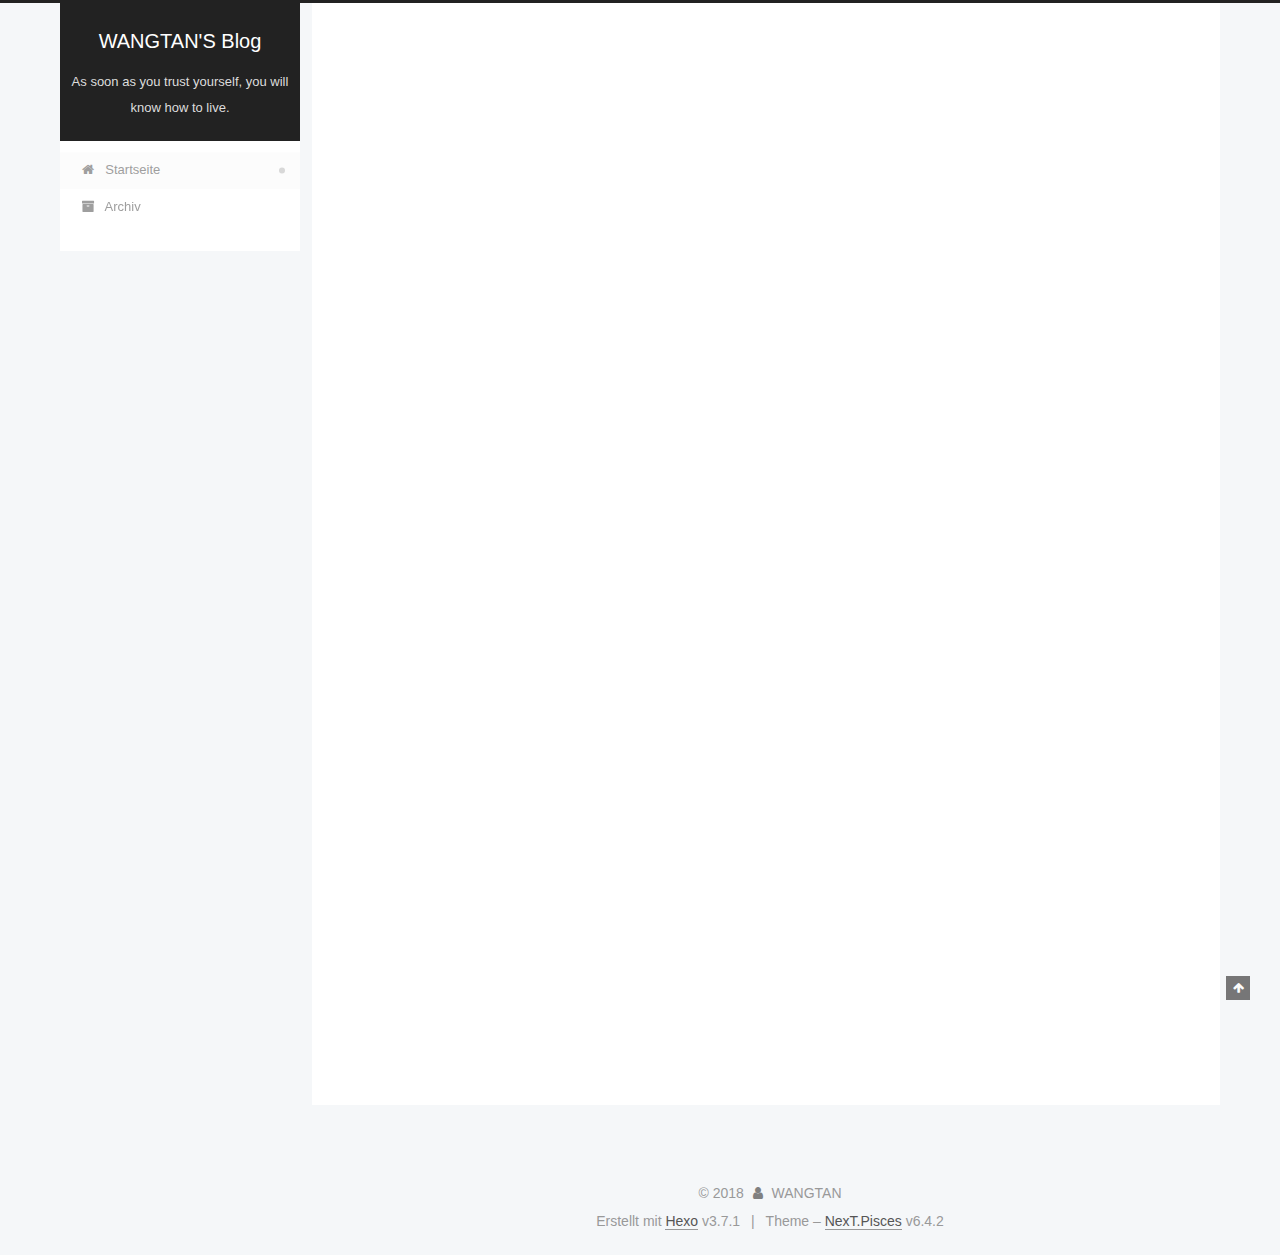
==== commit 794d5ca2: "Site updated: 2018-10-12 00:52:32" ====
--- a/index.html
+++ b/index.html
@@ -14,7 +14,7 @@
   
 
 
-<html class="theme-next muse use-motion" lang="zh-CN">
+<html class="theme-next pisces use-motion" lang="zh-Hans">
 <head>
   <meta charset="UTF-8"/>
 <meta http-equiv="X-UA-Compatible" content="IE=edge" />
@@ -84,7 +84,7 @@
   var NexT = window.NexT || {};
   var CONFIG = {
     root: '/',
-    scheme: 'Muse',
+    scheme: 'Pisces',
     version: '6.4.2',
     sidebar: {"position":"left","display":"post","offset":12,"b2t":false,"scrollpercent":false,"onmobile":false},
     fancybox: false,
@@ -112,7 +112,7 @@
 <meta property="og:title" content="WANGTAN&#39;S Blog">
 <meta property="og:url" content="http://yoursite.com/index.html">
 <meta property="og:site_name" content="WANGTAN&#39;S Blog">
-<meta property="og:locale" content="zh-CN">
+<meta property="og:locale" content="zh-Hans">
 <meta name="twitter:card" content="summary">
 <meta name="twitter:title" content="WANGTAN&#39;S Blog">
 
@@ -171,7 +171,7 @@
 
 </head>
 
-<body itemscope itemtype="http://schema.org/WebPage" lang="zh-CN">
+<body itemscope itemtype="http://schema.org/WebPage" lang="zh-Hans">
 
   
   
@@ -202,7 +202,7 @@
   </div>
 
   <div class="site-nav-toggle">
-    <button aria-label="切换导航栏">
+    <button aria-label="Toggle navigation bar">
       <span class="btn-bar"></span>
       <span class="btn-bar"></span>
       <span class="btn-bar"></span>
@@ -222,7 +222,7 @@
           
           <li class="menu-item menu-item-home menu-item-active">
     <a href="/" rel="section">
-      <i class="menu-item-icon fa fa-fw fa-home"></i> <br />首页</a>
+      <i class="menu-item-icon fa fa-fw fa-home"></i> <br />Startseite</a>
   </li>
         
         
@@ -230,16 +230,13 @@
           
           <li class="menu-item menu-item-archives">
     <a href="/archives/" rel="section">
-      <i class="menu-item-icon fa fa-fw fa-archive"></i> <br />归档</a>
+      <i class="menu-item-icon fa fa-fw fa-archive"></i> <br />Archiv</a>
   </li>
 
       
       
     </ul>
   
-
-  
-    
 
   
 
@@ -261,6 +258,9 @@
     <main id="main" class="main">
       <div class="main-inner">
         <div class="content-wrap">
+          
+            
+
           
           <div id="content" class="content">
             
@@ -320,14 +320,14 @@
                 <i class="fa fa-calendar-o"></i>
               </span>
               
-                <span class="post-meta-item-text">发表于</span>
+                <span class="post-meta-item-text">Veröffentlicht am</span>
               
 
               
                 
               
 
-              <time title="创建时间：2018-10-11 16:39:26" itemprop="dateCreated datePublished" datetime="2018-10-11T16:39:26+08:00">2018-10-11</time>
+              <time title="Post created: 2018-10-11 16:39:26" itemprop="dateCreated datePublished" datetime="2018-10-11T16:39:26+08:00">2018-10-11</time>
             
 
             
@@ -454,7 +454,7 @@
                   <a href="/archives/">
                 
                     <span class="site-state-item-count">1</span>
-                    <span class="site-state-item-name">日志</span>
+                    <span class="site-state-item-name">Artikel</span>
                   </a>
                 </div>
               
@@ -511,7 +511,7 @@
 
 
 
-  <div class="powered-by">由 <a class="theme-link" target="_blank" href="https://hexo.io">Hexo</a> 强力驱动 v3.7.1</div>
+  <div class="powered-by">Erstellt mit  <a class="theme-link" target="_blank" href="https://hexo.io">Hexo</a> v3.7.1</div>
 
 
 
@@ -519,7 +519,7 @@
 
 
 
-  <div class="theme-info">主题 – <a class="theme-link" target="_blank" href="https://theme-next.org">NexT.Muse</a> v6.4.2</div>
+  <div class="theme-info">Theme – <a class="theme-link" target="_blank" href="https://theme-next.org">NexT.Pisces</a> v6.4.2</div>
 
 
 
@@ -612,6 +612,13 @@
   
   
 
+
+  <script type="text/javascript" src="/js/src/affix.js?v=6.4.2"></script>
+
+  <script type="text/javascript" src="/js/src/schemes/pisces.js?v=6.4.2"></script>
+
+
+
   
 
   
--- a/css/main.css
+++ b/css/main.css
@@ -189,7 +189,7 @@
   font-size: 14px;
   line-height: 2;
   color: #555;
-  background: #fff;
+  background: #f5f7f9;
 }
 @media (max-width: 767px) {
   body {
@@ -452,16 +452,16 @@
 .header-inner {
   margin: 0 auto;
   padding: 100px 0 70px;
-  width: 700px;
+  width: calc(100% - 20px);
 }
 @media (min-width: 1200px) {
   .container .header-inner {
-    width: 800px;
+    width: 1160px;
   }
 }
 @media (min-width: 1600px) {
   .container .header-inner {
-    width: 900px;
+    width: 73%;
   }
 }
 .main {
@@ -469,16 +469,16 @@
 }
 .main-inner {
   margin: 0 auto;
-  width: 700px;
+  width: calc(100% - 20px);
 }
 @media (min-width: 1200px) {
   .container .main-inner {
-    width: 800px;
+    width: 1160px;
   }
 }
 @media (min-width: 1600px) {
   .container .main-inner {
-    width: 900px;
+    width: 73%;
   }
 }
 .footer {
@@ -491,16 +491,16 @@
 .footer-inner {
   box-sizing: border-box;
   margin: 20px auto;
-  width: 700px;
+  width: calc(100% - 20px);
 }
 @media (min-width: 1200px) {
   .container .footer-inner {
-    width: 800px;
+    width: 1160px;
   }
 }
 @media (min-width: 1600px) {
   .container .footer-inner {
-    width: 900px;
+    width: 73%;
   }
 }
 pre,
@@ -957,11 +957,11 @@
   display: inline-block;
   padding: 0 20px;
   font-size: 14px;
-  color: #fff;
-  background: #222;
-  border: 2px solid #222;
+  color: #555;
+  background: #fff;
+  border: 2px solid #555;
   text-decoration: none;
-  border-radius: 0;
+  border-radius: 2px;
   transition-property: background-color;
   transition-duration: 0.2s;
   transition-timing-function: ease-in-out;
@@ -970,8 +970,8 @@
 }
 .btn:hover {
   border-color: #222;
-  color: #222;
-  background: #fff;
+  color: #fff;
+  background: #222;
 }
 .btn +.btn {
   margin: 0 0 8px 8px;
@@ -1083,7 +1083,7 @@
   width: 24px;
   background: #222;
   font-size: 12px;
-  opacity: 1;
+  opacity: 0.6;
   color: #fff;
   cursor: pointer;
   text-align: center;
@@ -1104,7 +1104,7 @@
   }
 }
 .back-to-top.back-to-top-on {
-  bottom: 19px;
+  bottom: 30px;
 }
 .header {
   background: transparent;
@@ -1153,7 +1153,7 @@
 .site-subtitle {
   margin-top: 10px;
   font-size: 13px;
-  color: #999;
+  color: #ddd;
 }
 .use-motion .brand {
   opacity: 0;
@@ -1226,7 +1226,8 @@
   transition-timing-function: ease-in-out;
   transition-delay: 0s;
 }
-.menu .menu-item a:hover {
+.menu .menu-item a:hover,
+.menu-item-active a {
   border-bottom-color: #222;
 }
 .menu .menu-item .fa {
@@ -1761,21 +1762,21 @@
   display: block;
   margin: 0 auto;
   padding: 2px;
-  max-width: 96px;
+  max-width: 120px;
   height: auto;
-  border: 2px solid #333;
+  border: 1px solid #eee;
   opacity: 1;
 }
 .site-author-name {
-  margin: 5px 0 0;
+  margin: 0;
   text-align: center;
-  color: #f5f5f5;
-  font-weight: normal;
+  color: #222;
+  font-weight: 600;
 }
 .site-description {
-  margin-top: 5px;
+  margin-top: 0;
   text-align: center;
-  font-size: 14px;
+  font-size: 13px;
   color: #999;
 }
 .site-state {
@@ -1787,7 +1788,7 @@
 .site-state-item {
   display: inline-block;
   padding: 0 15px;
-  border-left: 1px solid #333;
+  border-left: 1px solid #eee;
 }
 .site-state-item:first-child {
   border-left: none;
@@ -1800,11 +1801,11 @@
   text-align: center;
   color: inherit;
   font-weight: 600;
-  font-size: 18px;
+  font-size: 16px;
 }
 .site-state-item-name {
   font-size: 13px;
-  color: inherit;
+  color: #999;
 }
 .feed-link {
   margin-top: 20px;
@@ -1848,7 +1849,7 @@
   width: 4px;
   height: 4px;
   border-radius: 50%;
-  background: #ffff73;
+  background: #ff59c1;
 }
 .links-of-blogroll {
   font-size: 13px;
@@ -1886,7 +1887,7 @@
   color: #555;
 }
 .sidebar-nav li:hover {
-  color: #f5f5f5;
+  color: #fc6423;
 }
 .page-post-detail .sidebar-nav-toc {
   padding: 0 5px;
@@ -1895,11 +1896,11 @@
   margin-left: 10px;
 }
 .sidebar-nav .sidebar-nav-active {
-  color: #87daff;
-  border-bottom-color: #87daff;
+  color: #fc6423;
+  border-bottom-color: #fc6423;
 }
 .sidebar-nav .sidebar-nav-active:hover {
-  color: #87daff;
+  color: #fc6423;
 }
 .sidebar-panel {
   display: none;
@@ -1932,12 +1933,12 @@
   transition-timing-function: ease-in-out;
   transition-delay: 0s;
   transition-property: all;
-  color: #999;
-  border-bottom-color: #555;
+  color: #666;
+  border-bottom-color: #ccc;
 }
 .post-toc ol a:hover {
-  color: #ccc;
-  border-bottom-color: #ccc;
+  color: #000;
+  border-bottom-color: #000;
 }
 .post-toc .nav-item {
   overflow: hidden;
@@ -1958,14 +1959,14 @@
   display: block;
 }
 .post-toc .nav .active > a {
-  color: #87daff;
-  border-bottom-color: #87daff;
+  color: #fc6423;
+  border-bottom-color: #fc6423;
 }
 .post-toc .nav .active-current > a {
-  color: #87daff;
+  color: #fc6423;
 }
 .post-toc .nav .active-current > a:hover {
-  color: #87daff;
+  color: #fc6423;
 }
 .footer {
   font-size: 14px;
@@ -2234,6 +2235,16 @@
   transform: translate(-50%, -50%);
   color: #ccc;
 }
+@media (min-width: 768px) and (max-width: 991px) {
+  .busuanzi-count {
+    width: auto;
+  }
+}
+@media (max-width: 767px) {
+  .busuanzi-count {
+    width: auto;
+  }
+}
 .site-uv,
 .site-pv,
 .page-pv {
@@ -2462,7 +2473,7 @@
   }
 }
 .page-post-detail .sidebar-toggle-line {
-  background: #87daff;
+  background: #fc6423;
 }
 .page-post-detail .comments {
   overflow: hidden;
@@ -2485,104 +2496,459 @@
 ul.breadcrumb li+li:last-child {
   font-weight: bold;
 }
-@media (max-width: 767px) {
-  .header-inner,
-  .container .main-inner,
+.header {
+  position: relative;
+  margin: 0 auto;
+  width: calc(100% - 20px);
+}
+@media (min-width: 1200px) {
+  .header {
+    width: 1160px;
+  }
+}
+@media (min-width: 1600px) {
+  .header {
+    width: 73%;
+  }
+}
+@media (min-width: 768px) and (max-width: 991px) {
+  .header {
+    width: auto;
+  }
+}
+@media (max-width: 767px) {
+  .header {
+    width: auto;
+  }
+}
+.header-inner {
+  position: absolute;
+  top: 0;
+  overflow: hidden;
+  padding: 0;
+  width: 240px;
+  background: #fff;
+  box-shadow: initial;
+  border-radius: initial;
+}
+@media (min-width: 1200px) {
+  .container .header-inner {
+    width: 240px;
+  }
+}
+@media (min-width: 768px) and (max-width: 991px) {
+  .header-inner {
+    position: relative;
+    width: auto;
+    border-radius: initial;
+  }
+}
+@media (max-width: 767px) {
+  .header-inner {
+    position: relative;
+    width: auto;
+    border-radius: initial;
+  }
+}
+.main:before,
+.main:after {
+  content: " ";
+  display: table;
+}
+.main:after {
+  clear: both;
+}
+@media (min-width: 768px) and (max-width: 991px) {
+  .main {
+    padding-bottom: 100px;
+  }
+}
+@media (max-width: 767px) {
+  .main {
+    padding-bottom: 100px;
+  }
+}
+@media (min-width: 768px) and (max-width: 991px) {
+  .container .main-inner {
+    width: auto;
+  }
+}
+@media (max-width: 767px) {
+  .container .main-inner {
+    width: auto;
+  }
+}
+.content-wrap {
+  float: right;
+  box-sizing: border-box;
+  padding: 40px;
+  width: calc(100% - 252px);
+  background: #fff;
+  min-height: 700px;
+  box-shadow: initial;
+  border-radius: initial;
+}
+@media (min-width: 768px) and (max-width: 991px) {
+  .content-wrap {
+    width: 100%;
+    padding: 20px;
+    border-radius: initial;
+  }
+}
+@media (max-width: 767px) {
+  .content-wrap {
+    width: 100%;
+    padding: 20px;
+    min-height: auto;
+    border-radius: initial;
+  }
+}
+.sidebar {
+  position: static;
+  float: left;
+  margin-top: 300px;
+  width: 240px;
+  background: #f5f7f9;
+  box-shadow: none;
+}
+@media (min-width: 768px) and (max-width: 991px) {
+  .sidebar {
+    display: none;
+  }
+}
+@media (max-width: 767px) {
+  .sidebar {
+    display: none;
+  }
+}
+.sidebar-toggle {
+  display: none;
+}
+.footer-inner {
+  padding-left: 260px;
+}
+@media (min-width: 768px) and (max-width: 991px) {
   .footer-inner {
     width: auto;
-  }
-}
-embed {
+    padding-left: 0 !important;
+    padding-right: 0 !important;
+  }
+}
+@media (max-width: 767px) {
+  .footer-inner {
+    width: auto;
+    padding-left: 0 !important;
+    padding-right: 0 !important;
+  }
+}
+.sidebar-position-right .header-inner {
+  right: 0;
+}
+.sidebar-position-right .content-wrap {
+  float: left;
+}
+.sidebar-position-right .sidebar {
+  float: right;
+}
+.sidebar-position-right .footer-inner {
+  padding-left: 0;
+  padding-right: 260px;
+}
+.site-brand-wrapper {
+  position: relative;
+}
+.site-meta {
+  padding: 20px 0;
+  color: #fff;
+  background: #222;
+}
+@media (min-width: 768px) and (max-width: 991px) {
+  .site-meta {
+    box-shadow: 0 0 16px rgba(0,0,0,0.5);
+  }
+}
+@media (max-width: 767px) {
+  .site-meta {
+    box-shadow: 0 0 16px rgba(0,0,0,0.5);
+  }
+}
+.brand {
+  padding: 0;
+  background: none;
+}
+.brand:hover {
+  color: #fff;
+}
+.site-subtitle {
+  margin: 10px 10px 0;
+  font-weight: initial;
+}
+.site-search form {
+  display: none;
+}
+.site-nav {
+  border-top: none;
+}
+@media (min-width: 768px) and (max-width: 991px) {
+  .site-nav {
+    display: none !important;
+  }
+}
+@media (min-width: 768px) and (max-width: 991px) {
+  .site-nav-on {
+    display: block !important;
+  }
+}
+.menu .menu-item {
   display: block;
-  margin: 0px auto 25px auto;
-}
-.custom-logo .site-meta-headline {
-  text-align: center;
-}
-.custom-logo .brand {
-  background: none;
-}
-.custom-logo .site-title {
-  margin: 10px auto 0;
-  font-size: 24px;
-  color: #222;
-}
-.custom-logo .site-title a {
-  border: none;
-}
-.custom-logo-image {
-  margin: 0 auto;
-  padding: 5px;
-  max-width: 150px;
-  background: #fff;
-}
-@media (max-width: 767px) {
-  .site-nav {
-    position: absolute;
-    left: 0;
-    top: 52px;
-    margin: 0;
-    width: 100%;
-    padding: 0;
-    background: #fff;
-    border-bottom: 1px solid #ddd;
-    z-index: 1030;
-  }
-}
-@media (max-width: 767px) {
-  .menu {
-    text-align: left;
-  }
-}
-@media (max-width: 767px) {
-  .menu .menu-item {
-    display: block;
-    margin: 0 10px;
-    vertical-align: top;
-  }
+  margin: 0;
+}
+.menu .menu-item a {
+  position: relative;
+  box-sizing: border-box;
+  padding: 5px 20px;
+  text-align: left;
+  line-height: inherit;
+  transition-property: background-color;
+  transition-duration: 0.2s;
+  transition-timing-function: ease-in-out;
+  transition-delay: 0s;
+}
+.menu .menu-item a:hover,
+.menu-item-active a {
+  background: #f9f9f9;
+  border-bottom-color: #fff;
 }
 .menu .menu-item .badge {
   display: inline-block;
-  padding: 1px 4px;
-  margin-left: 5px;
+  padding: 2px 5px;
   font-weight: 700;
   line-height: 1;
+  color: #fff;
   text-align: center;
   white-space: nowrap;
-  background-color: #eee;
-}
-@media (max-width: 767px) {
-  .menu .menu-item .badge {
-    float: right;
-    margin: 0.35em 0 0 0;
-  }
-}
-@media (max-width: 767px) {
-  .menu .menu-item br {
-    display: none;
-  }
-}
-@media (max-width: 767px) {
-  .menu .menu-item a {
-    padding: 5px 10px;
-    border-bottom-color: #fff !important;
-  }
-}
-.menu .menu-item .fa {
+  vertical-align: middle;
+  background-color: #ccc;
+  border-radius: 10px;
+  float: right;
+  margin: 0.35em 0 0 0;
+  text-shadow: 1px 1px 0px rgba(0,0,0,0.1);
+}
+.menu .menu-item br {
+  display: none;
+}
+.menu-item-active a:after {
+  content: " ";
+  position: absolute;
+  top: 50%;
+  margin-top: -3px;
+  right: 15px;
+  width: 6px;
+  height: 6px;
+  border-radius: 50%;
+  background-color: #bbb;
+}
+.btn-bar {
+  background-color: #fff;
+}
+.site-nav-toggle {
+  left: 20px;
+  top: 50%;
+  -webkit-transform: translateY(-50%);
+  -webkit-transform: translateY(-50%);
+  -moz-transform: translateY(-50%);
+  -ms-transform: translateY(-50%);
+  -o-transform: translateY(-50%);
+  transform: translateY(-50%);
+}
+@media (min-width: 768px) and (max-width: 991px) {
+  .site-nav-toggle {
+    display: block;
+  }
+}
+.sub-menu {
+  margin: 0;
+  padding: 6px 0;
+  background: #fff !important;
+  border-bottom: 1px solid #ddd;
+}
+.sub-menu .menu-item {
+  display: inline-block !important;
+}
+.sub-menu .menu-item a {
+  padding: initial !important;
+  margin: 5px 10px;
+}
+.sub-menu .menu-item a:hover {
+  background: initial !important;
+  color: #fc6423;
+}
+.sub-menu .menu-item-active a {
+  background: #fff !important;
+  color: #fc6423;
+  border-bottom-color: #fc6423;
+}
+.sub-menu .menu-item-active a:hover {
+  background: #fff !important;
+  border-bottom-color: #fc6423;
+}
+.sub-menu .menu-item-active a:after {
+  content: initial;
+}
+.use-motion .sidebar .motion-element {
+  opacity: 1;
+}
+.sidebar {
+  margin-left: -100%;
+  right: auto;
+  bottom: auto;
+  -webkit-transform: none;
+}
+.sidebar-inner {
+  box-sizing: border-box;
+  width: 240px;
+  color: #555;
+  background: #fff;
+  box-shadow: initial;
+  border-radius: initial;
+  opacity: 0;
+}
+.sidebar-inner.affix {
+  position: fixed;
+  top: 12px;
+}
+.sidebar-inner.affix-bottom {
+  position: absolute;
+}
+.site-overview {
+  text-align: left;
+}
+.site-author:before,
+.site-author:after {
+  content: " ";
+  display: table;
+}
+.site-author:after {
+  clear: both;
+}
+.sidebar a,
+.sidebar .exturl {
+  color: #555;
+}
+.sidebar a:hover,
+.sidebar .exturl:hover {
+  color: #222;
+}
+.site-state-item {
+  padding: 0 10px;
+}
+.links-of-author-item a:before,
+.links-of-author-item .exturl:before {
+  display: none;
+}
+.links-of-author-item a,
+.links-of-author-item .exturl {
+  border-bottom: none;
+  text-decoration: underline;
+}
+.feed-link {
+  border-top: 1px dotted #ccc;
+  border-bottom: 1px dotted #ccc;
+  text-align: center;
+}
+.feed-link a {
+  display: block;
+  color: #fc6423;
+  border: none;
+}
+.feed-link a:hover {
+  background: none;
+  color: #e34603;
+}
+.feed-link a:hover i {
+  color: #e34603;
+}
+.links-of-author {
+  display: flex;
+  flex-wrap: wrap;
+  justify-content: center;
+}
+.links-of-author .exturl {
+  font-size: 13px;
+}
+.links-of-author-item {
+  margin: 5px 0 0;
+  width: 50%;
+}
+.links-of-author-item a,
+.links-of-author-item .exturl {
+  max-width: 216px;
+  box-sizing: border-box;
+  display: inline-block;
   margin-right: 0;
-}
-.menu-item-active a {
-  border-bottom-color: #222 !important;
-  color: #222;
-}
-@media (max-width: 767px) {
-  .menu-item-active a {
-    border-bottom-color: #fff !important;
-  }
-}
-.site-search form {
-  display: none;
+  margin-bottom: 0;
+  padding: 0 5px;
+  overflow: hidden;
+  white-space: nowrap;
+  text-overflow: ellipsis;
+}
+.links-of-author-item a,
+.links-of-author-item .exturl {
+  display: block;
+  text-decoration: none;
+}
+.links-of-author-item a:hover,
+.links-of-author-item .exturl:hover {
+  border-radius: 4px;
+  background: #eee;
+}
+.links-of-author-item .fa {
+  margin-right: 2px;
+  font-size: 16px;
+}
+.links-of-author-item .fa-globe {
+  font-size: 15px;
+}
+.links-of-blogroll {
+  text-align: center;
+  margin-top: 20px;
+  padding: 3px 0 0;
+  border-top: 1px dotted #ccc;
+}
+.links-of-blogroll-title {
+  margin-top: 0;
+}
+.links-of-blogroll-item {
+  padding: 0;
+}
+.links-of-blogroll-inline:before,
+.links-of-blogroll-inline:after {
+  content: " ";
+  display: table;
+}
+.links-of-blogroll-inline:after {
+  clear: both;
 }
 .links-of-blogroll-inline .links-of-blogroll-item {
-  display: inline-block;
-}
+  margin: 5px 0 0;
+  width: 50%;
+  display: inline-block;
+  width: unset;
+}
+.links-of-blogroll-inline .links-of-blogroll-item a,
+.links-of-blogroll-inline .links-of-blogroll-item .exturl {
+  max-width: 216px;
+  box-sizing: border-box;
+  display: inline-block;
+  margin-right: 0;
+  margin-bottom: 0;
+  padding: 0 5px;
+  overflow: hidden;
+  white-space: nowrap;
+  text-overflow: ellipsis;
+}
+@media (max-width: 767px) {
+  .post-body {
+    text-align: justify;
+  }
+}
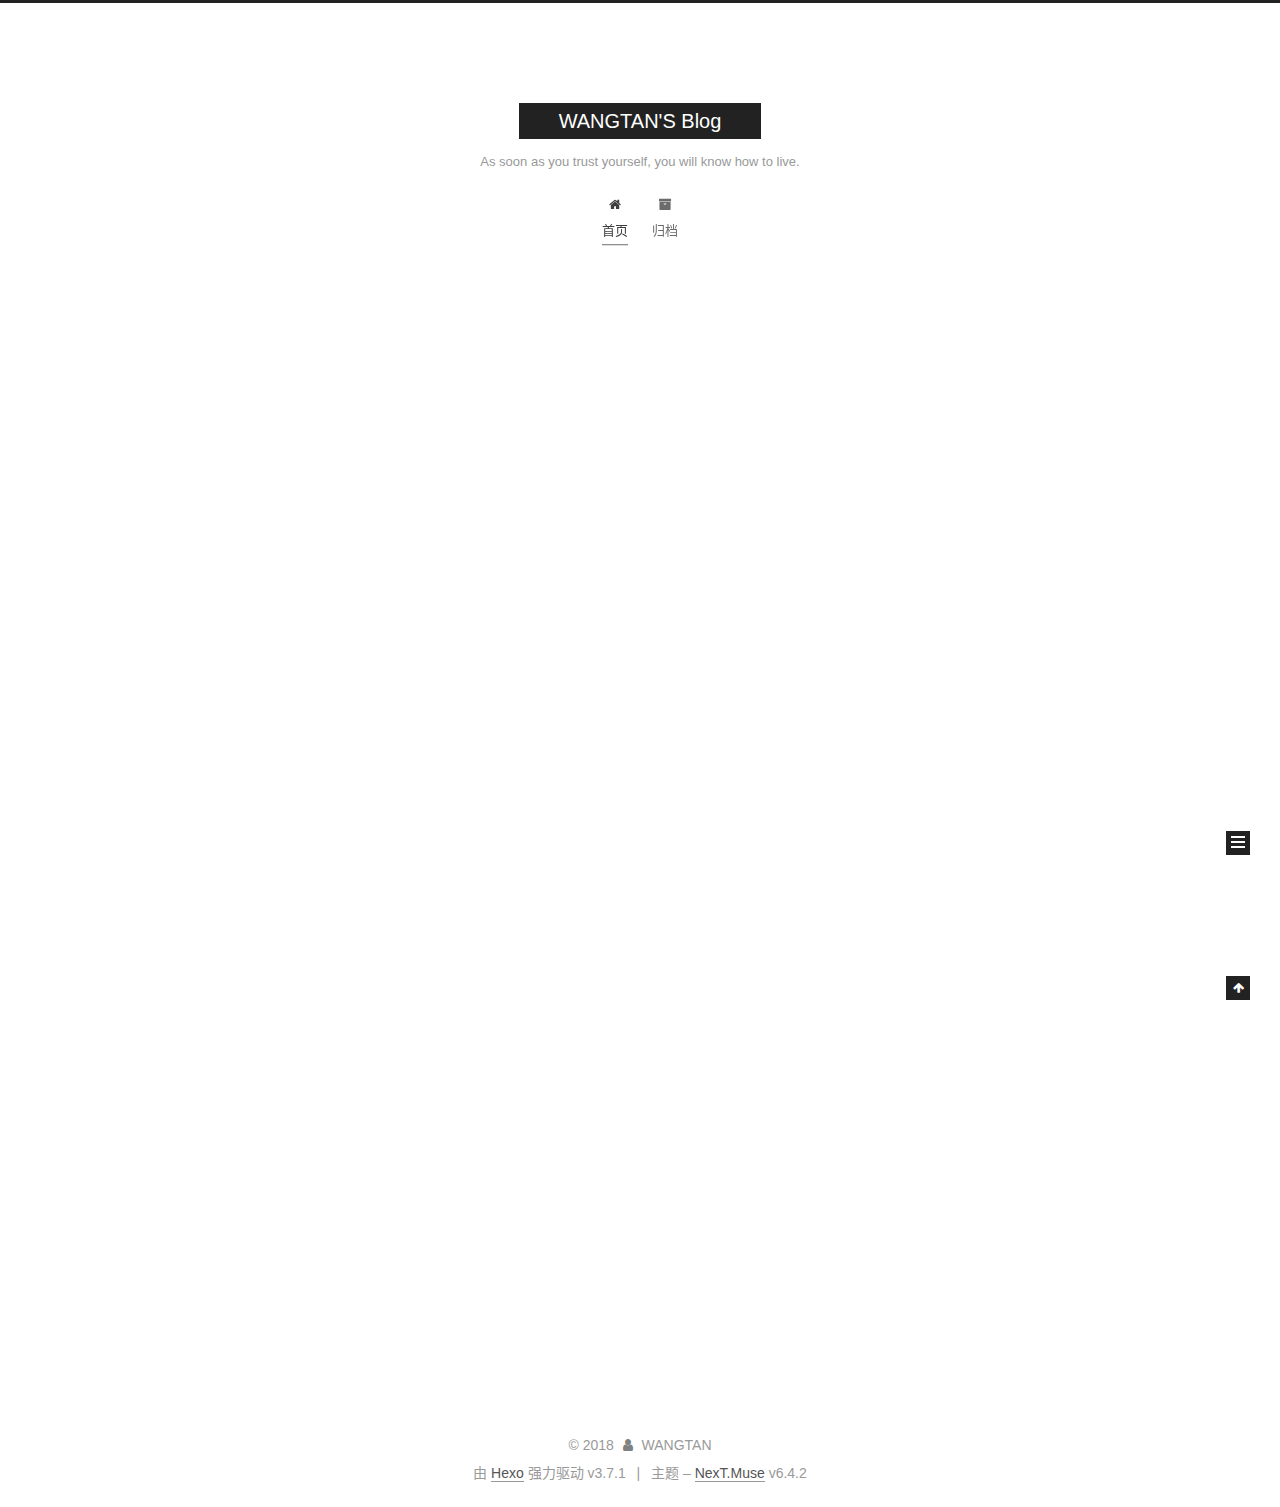
==== commit e36b9524: "Site updated: 2018-10-12 00:56:25" ====
--- a/index.html
+++ b/index.html
@@ -14,7 +14,7 @@
   
 
 
-<html class="theme-next pisces use-motion" lang="zh-Hans">
+<html class="theme-next muse use-motion" lang="zh-CN">
 <head>
   <meta charset="UTF-8"/>
 <meta http-equiv="X-UA-Compatible" content="IE=edge" />
@@ -84,7 +84,7 @@
   var NexT = window.NexT || {};
   var CONFIG = {
     root: '/',
-    scheme: 'Pisces',
+    scheme: 'Muse',
     version: '6.4.2',
     sidebar: {"position":"left","display":"post","offset":12,"b2t":false,"scrollpercent":false,"onmobile":false},
     fancybox: false,
@@ -112,7 +112,7 @@
 <meta property="og:title" content="WANGTAN&#39;S Blog">
 <meta property="og:url" content="http://yoursite.com/index.html">
 <meta property="og:site_name" content="WANGTAN&#39;S Blog">
-<meta property="og:locale" content="zh-Hans">
+<meta property="og:locale" content="zh-CN">
 <meta name="twitter:card" content="summary">
 <meta name="twitter:title" content="WANGTAN&#39;S Blog">
 
@@ -171,7 +171,7 @@
 
 </head>
 
-<body itemscope itemtype="http://schema.org/WebPage" lang="zh-Hans">
+<body itemscope itemtype="http://schema.org/WebPage" lang="zh-CN">
 
   
   
@@ -202,7 +202,7 @@
   </div>
 
   <div class="site-nav-toggle">
-    <button aria-label="Toggle navigation bar">
+    <button aria-label="切换导航栏">
       <span class="btn-bar"></span>
       <span class="btn-bar"></span>
       <span class="btn-bar"></span>
@@ -222,7 +222,7 @@
           
           <li class="menu-item menu-item-home menu-item-active">
     <a href="/" rel="section">
-      <i class="menu-item-icon fa fa-fw fa-home"></i> <br />Startseite</a>
+      <i class="menu-item-icon fa fa-fw fa-home"></i> <br />首页</a>
   </li>
         
         
@@ -230,13 +230,16 @@
           
           <li class="menu-item menu-item-archives">
     <a href="/archives/" rel="section">
-      <i class="menu-item-icon fa fa-fw fa-archive"></i> <br />Archiv</a>
+      <i class="menu-item-icon fa fa-fw fa-archive"></i> <br />归档</a>
   </li>
 
       
       
     </ul>
   
+
+  
+    
 
   
 
@@ -258,9 +261,6 @@
     <main id="main" class="main">
       <div class="main-inner">
         <div class="content-wrap">
-          
-            
-
           
           <div id="content" class="content">
             
@@ -320,14 +320,14 @@
                 <i class="fa fa-calendar-o"></i>
               </span>
               
-                <span class="post-meta-item-text">Veröffentlicht am</span>
+                <span class="post-meta-item-text">发表于</span>
               
 
               
                 
               
 
-              <time title="Post created: 2018-10-11 16:39:26" itemprop="dateCreated datePublished" datetime="2018-10-11T16:39:26+08:00">2018-10-11</time>
+              <time title="创建时间：2018-10-11 16:39:26" itemprop="dateCreated datePublished" datetime="2018-10-11T16:39:26+08:00">2018-10-11</time>
             
 
             
@@ -454,7 +454,7 @@
                   <a href="/archives/">
                 
                     <span class="site-state-item-count">1</span>
-                    <span class="site-state-item-name">Artikel</span>
+                    <span class="site-state-item-name">日志</span>
                   </a>
                 </div>
               
@@ -511,7 +511,7 @@
 
 
 
-  <div class="powered-by">Erstellt mit  <a class="theme-link" target="_blank" href="https://hexo.io">Hexo</a> v3.7.1</div>
+  <div class="powered-by">由 <a class="theme-link" target="_blank" href="https://hexo.io">Hexo</a> 强力驱动 v3.7.1</div>
 
 
 
@@ -519,7 +519,7 @@
 
 
 
-  <div class="theme-info">Theme – <a class="theme-link" target="_blank" href="https://theme-next.org">NexT.Pisces</a> v6.4.2</div>
+  <div class="theme-info">主题 – <a class="theme-link" target="_blank" href="https://theme-next.org">NexT.Muse</a> v6.4.2</div>
 
 
 
@@ -612,13 +612,6 @@
   
   
 
-
-  <script type="text/javascript" src="/js/src/affix.js?v=6.4.2"></script>
-
-  <script type="text/javascript" src="/js/src/schemes/pisces.js?v=6.4.2"></script>
-
-
-
   
 
   
--- a/css/main.css
+++ b/css/main.css
@@ -189,7 +189,7 @@
   font-size: 14px;
   line-height: 2;
   color: #555;
-  background: #f5f7f9;
+  background: #fff;
 }
 @media (max-width: 767px) {
   body {
@@ -452,16 +452,16 @@
 .header-inner {
   margin: 0 auto;
   padding: 100px 0 70px;
-  width: calc(100% - 20px);
+  width: 700px;
 }
 @media (min-width: 1200px) {
   .container .header-inner {
-    width: 1160px;
+    width: 800px;
   }
 }
 @media (min-width: 1600px) {
   .container .header-inner {
-    width: 73%;
+    width: 900px;
   }
 }
 .main {
@@ -469,16 +469,16 @@
 }
 .main-inner {
   margin: 0 auto;
-  width: calc(100% - 20px);
+  width: 700px;
 }
 @media (min-width: 1200px) {
   .container .main-inner {
-    width: 1160px;
+    width: 800px;
   }
 }
 @media (min-width: 1600px) {
   .container .main-inner {
-    width: 73%;
+    width: 900px;
   }
 }
 .footer {
@@ -491,16 +491,16 @@
 .footer-inner {
   box-sizing: border-box;
   margin: 20px auto;
-  width: calc(100% - 20px);
+  width: 700px;
 }
 @media (min-width: 1200px) {
   .container .footer-inner {
-    width: 1160px;
+    width: 800px;
   }
 }
 @media (min-width: 1600px) {
   .container .footer-inner {
-    width: 73%;
+    width: 900px;
   }
 }
 pre,
@@ -957,11 +957,11 @@
   display: inline-block;
   padding: 0 20px;
   font-size: 14px;
-  color: #555;
-  background: #fff;
-  border: 2px solid #555;
+  color: #fff;
+  background: #222;
+  border: 2px solid #222;
   text-decoration: none;
-  border-radius: 2px;
+  border-radius: 0;
   transition-property: background-color;
   transition-duration: 0.2s;
   transition-timing-function: ease-in-out;
@@ -970,8 +970,8 @@
 }
 .btn:hover {
   border-color: #222;
-  color: #fff;
-  background: #222;
+  color: #222;
+  background: #fff;
 }
 .btn +.btn {
   margin: 0 0 8px 8px;
@@ -1083,7 +1083,7 @@
   width: 24px;
   background: #222;
   font-size: 12px;
-  opacity: 0.6;
+  opacity: 1;
   color: #fff;
   cursor: pointer;
   text-align: center;
@@ -1104,7 +1104,7 @@
   }
 }
 .back-to-top.back-to-top-on {
-  bottom: 30px;
+  bottom: 19px;
 }
 .header {
   background: transparent;
@@ -1153,7 +1153,7 @@
 .site-subtitle {
   margin-top: 10px;
   font-size: 13px;
-  color: #ddd;
+  color: #999;
 }
 .use-motion .brand {
   opacity: 0;
@@ -1226,8 +1226,7 @@
   transition-timing-function: ease-in-out;
   transition-delay: 0s;
 }
-.menu .menu-item a:hover,
-.menu-item-active a {
+.menu .menu-item a:hover {
   border-bottom-color: #222;
 }
 .menu .menu-item .fa {
@@ -1762,21 +1761,21 @@
   display: block;
   margin: 0 auto;
   padding: 2px;
-  max-width: 120px;
+  max-width: 96px;
   height: auto;
-  border: 1px solid #eee;
+  border: 2px solid #333;
   opacity: 1;
 }
 .site-author-name {
-  margin: 0;
+  margin: 5px 0 0;
   text-align: center;
-  color: #222;
-  font-weight: 600;
+  color: #f5f5f5;
+  font-weight: normal;
 }
 .site-description {
-  margin-top: 0;
+  margin-top: 5px;
   text-align: center;
-  font-size: 13px;
+  font-size: 14px;
   color: #999;
 }
 .site-state {
@@ -1788,7 +1787,7 @@
 .site-state-item {
   display: inline-block;
   padding: 0 15px;
-  border-left: 1px solid #eee;
+  border-left: 1px solid #333;
 }
 .site-state-item:first-child {
   border-left: none;
@@ -1801,11 +1800,11 @@
   text-align: center;
   color: inherit;
   font-weight: 600;
-  font-size: 16px;
+  font-size: 18px;
 }
 .site-state-item-name {
   font-size: 13px;
-  color: #999;
+  color: inherit;
 }
 .feed-link {
   margin-top: 20px;
@@ -1849,7 +1848,7 @@
   width: 4px;
   height: 4px;
   border-radius: 50%;
-  background: #ff59c1;
+  background: #e3ff83;
 }
 .links-of-blogroll {
   font-size: 13px;
@@ -1887,7 +1886,7 @@
   color: #555;
 }
 .sidebar-nav li:hover {
-  color: #fc6423;
+  color: #f5f5f5;
 }
 .page-post-detail .sidebar-nav-toc {
   padding: 0 5px;
@@ -1896,11 +1895,11 @@
   margin-left: 10px;
 }
 .sidebar-nav .sidebar-nav-active {
-  color: #fc6423;
-  border-bottom-color: #fc6423;
+  color: #87daff;
+  border-bottom-color: #87daff;
 }
 .sidebar-nav .sidebar-nav-active:hover {
-  color: #fc6423;
+  color: #87daff;
 }
 .sidebar-panel {
   display: none;
@@ -1933,12 +1932,12 @@
   transition-timing-function: ease-in-out;
   transition-delay: 0s;
   transition-property: all;
-  color: #666;
+  color: #999;
+  border-bottom-color: #555;
+}
+.post-toc ol a:hover {
+  color: #ccc;
   border-bottom-color: #ccc;
-}
-.post-toc ol a:hover {
-  color: #000;
-  border-bottom-color: #000;
 }
 .post-toc .nav-item {
   overflow: hidden;
@@ -1959,14 +1958,14 @@
   display: block;
 }
 .post-toc .nav .active > a {
-  color: #fc6423;
-  border-bottom-color: #fc6423;
+  color: #87daff;
+  border-bottom-color: #87daff;
 }
 .post-toc .nav .active-current > a {
-  color: #fc6423;
+  color: #87daff;
 }
 .post-toc .nav .active-current > a:hover {
-  color: #fc6423;
+  color: #87daff;
 }
 .footer {
   font-size: 14px;
@@ -2235,16 +2234,6 @@
   transform: translate(-50%, -50%);
   color: #ccc;
 }
-@media (min-width: 768px) and (max-width: 991px) {
-  .busuanzi-count {
-    width: auto;
-  }
-}
-@media (max-width: 767px) {
-  .busuanzi-count {
-    width: auto;
-  }
-}
 .site-uv,
 .site-pv,
 .page-pv {
@@ -2473,7 +2462,7 @@
   }
 }
 .page-post-detail .sidebar-toggle-line {
-  background: #fc6423;
+  background: #87daff;
 }
 .page-post-detail .comments {
   overflow: hidden;
@@ -2496,459 +2485,104 @@
 ul.breadcrumb li+li:last-child {
   font-weight: bold;
 }
-.header {
-  position: relative;
-  margin: 0 auto;
-  width: calc(100% - 20px);
-}
-@media (min-width: 1200px) {
-  .header {
-    width: 1160px;
-  }
-}
-@media (min-width: 1600px) {
-  .header {
-    width: 73%;
-  }
-}
-@media (min-width: 768px) and (max-width: 991px) {
-  .header {
-    width: auto;
-  }
-}
-@media (max-width: 767px) {
-  .header {
-    width: auto;
-  }
-}
-.header-inner {
-  position: absolute;
-  top: 0;
-  overflow: hidden;
-  padding: 0;
-  width: 240px;
-  background: #fff;
-  box-shadow: initial;
-  border-radius: initial;
-}
-@media (min-width: 1200px) {
-  .container .header-inner {
-    width: 240px;
-  }
-}
-@media (min-width: 768px) and (max-width: 991px) {
-  .header-inner {
-    position: relative;
-    width: auto;
-    border-radius: initial;
-  }
-}
-@media (max-width: 767px) {
-  .header-inner {
-    position: relative;
-    width: auto;
-    border-radius: initial;
-  }
-}
-.main:before,
-.main:after {
-  content: " ";
-  display: table;
-}
-.main:after {
-  clear: both;
-}
-@media (min-width: 768px) and (max-width: 991px) {
-  .main {
-    padding-bottom: 100px;
-  }
-}
-@media (max-width: 767px) {
-  .main {
-    padding-bottom: 100px;
-  }
-}
-@media (min-width: 768px) and (max-width: 991px) {
-  .container .main-inner {
-    width: auto;
-  }
-}
-@media (max-width: 767px) {
-  .container .main-inner {
-    width: auto;
-  }
-}
-.content-wrap {
-  float: right;
-  box-sizing: border-box;
-  padding: 40px;
-  width: calc(100% - 252px);
-  background: #fff;
-  min-height: 700px;
-  box-shadow: initial;
-  border-radius: initial;
-}
-@media (min-width: 768px) and (max-width: 991px) {
-  .content-wrap {
-    width: 100%;
-    padding: 20px;
-    border-radius: initial;
-  }
-}
-@media (max-width: 767px) {
-  .content-wrap {
-    width: 100%;
-    padding: 20px;
-    min-height: auto;
-    border-radius: initial;
-  }
-}
-.sidebar {
-  position: static;
-  float: left;
-  margin-top: 300px;
-  width: 240px;
-  background: #f5f7f9;
-  box-shadow: none;
-}
-@media (min-width: 768px) and (max-width: 991px) {
-  .sidebar {
-    display: none;
-  }
-}
-@media (max-width: 767px) {
-  .sidebar {
-    display: none;
-  }
-}
-.sidebar-toggle {
-  display: none;
-}
-.footer-inner {
-  padding-left: 260px;
-}
-@media (min-width: 768px) and (max-width: 991px) {
+@media (max-width: 767px) {
+  .header-inner,
+  .container .main-inner,
   .footer-inner {
     width: auto;
-    padding-left: 0 !important;
-    padding-right: 0 !important;
-  }
-}
-@media (max-width: 767px) {
-  .footer-inner {
-    width: auto;
-    padding-left: 0 !important;
-    padding-right: 0 !important;
-  }
-}
-.sidebar-position-right .header-inner {
-  right: 0;
-}
-.sidebar-position-right .content-wrap {
-  float: left;
-}
-.sidebar-position-right .sidebar {
-  float: right;
-}
-.sidebar-position-right .footer-inner {
-  padding-left: 0;
-  padding-right: 260px;
-}
-.site-brand-wrapper {
-  position: relative;
-}
-.site-meta {
-  padding: 20px 0;
-  color: #fff;
-  background: #222;
-}
-@media (min-width: 768px) and (max-width: 991px) {
-  .site-meta {
-    box-shadow: 0 0 16px rgba(0,0,0,0.5);
-  }
-}
-@media (max-width: 767px) {
-  .site-meta {
-    box-shadow: 0 0 16px rgba(0,0,0,0.5);
-  }
-}
-.brand {
-  padding: 0;
+  }
+}
+embed {
+  display: block;
+  margin: 0px auto 25px auto;
+}
+.custom-logo .site-meta-headline {
+  text-align: center;
+}
+.custom-logo .brand {
   background: none;
 }
-.brand:hover {
-  color: #fff;
-}
-.site-subtitle {
-  margin: 10px 10px 0;
-  font-weight: initial;
+.custom-logo .site-title {
+  margin: 10px auto 0;
+  font-size: 24px;
+  color: #222;
+}
+.custom-logo .site-title a {
+  border: none;
+}
+.custom-logo-image {
+  margin: 0 auto;
+  padding: 5px;
+  max-width: 150px;
+  background: #fff;
+}
+@media (max-width: 767px) {
+  .site-nav {
+    position: absolute;
+    left: 0;
+    top: 52px;
+    margin: 0;
+    width: 100%;
+    padding: 0;
+    background: #fff;
+    border-bottom: 1px solid #ddd;
+    z-index: 1030;
+  }
+}
+@media (max-width: 767px) {
+  .menu {
+    text-align: left;
+  }
+}
+@media (max-width: 767px) {
+  .menu .menu-item {
+    display: block;
+    margin: 0 10px;
+    vertical-align: top;
+  }
+}
+.menu .menu-item .badge {
+  display: inline-block;
+  padding: 1px 4px;
+  margin-left: 5px;
+  font-weight: 700;
+  line-height: 1;
+  text-align: center;
+  white-space: nowrap;
+  background-color: #eee;
+}
+@media (max-width: 767px) {
+  .menu .menu-item .badge {
+    float: right;
+    margin: 0.35em 0 0 0;
+  }
+}
+@media (max-width: 767px) {
+  .menu .menu-item br {
+    display: none;
+  }
+}
+@media (max-width: 767px) {
+  .menu .menu-item a {
+    padding: 5px 10px;
+    border-bottom-color: #fff !important;
+  }
+}
+.menu .menu-item .fa {
+  margin-right: 0;
+}
+.menu-item-active a {
+  border-bottom-color: #222 !important;
+  color: #222;
+}
+@media (max-width: 767px) {
+  .menu-item-active a {
+    border-bottom-color: #fff !important;
+  }
 }
 .site-search form {
   display: none;
 }
-.site-nav {
-  border-top: none;
-}
-@media (min-width: 768px) and (max-width: 991px) {
-  .site-nav {
-    display: none !important;
-  }
-}
-@media (min-width: 768px) and (max-width: 991px) {
-  .site-nav-on {
-    display: block !important;
-  }
-}
-.menu .menu-item {
-  display: block;
-  margin: 0;
-}
-.menu .menu-item a {
-  position: relative;
-  box-sizing: border-box;
-  padding: 5px 20px;
-  text-align: left;
-  line-height: inherit;
-  transition-property: background-color;
-  transition-duration: 0.2s;
-  transition-timing-function: ease-in-out;
-  transition-delay: 0s;
-}
-.menu .menu-item a:hover,
-.menu-item-active a {
-  background: #f9f9f9;
-  border-bottom-color: #fff;
-}
-.menu .menu-item .badge {
-  display: inline-block;
-  padding: 2px 5px;
-  font-weight: 700;
-  line-height: 1;
-  color: #fff;
-  text-align: center;
-  white-space: nowrap;
-  vertical-align: middle;
-  background-color: #ccc;
-  border-radius: 10px;
-  float: right;
-  margin: 0.35em 0 0 0;
-  text-shadow: 1px 1px 0px rgba(0,0,0,0.1);
-}
-.menu .menu-item br {
-  display: none;
-}
-.menu-item-active a:after {
-  content: " ";
-  position: absolute;
-  top: 50%;
-  margin-top: -3px;
-  right: 15px;
-  width: 6px;
-  height: 6px;
-  border-radius: 50%;
-  background-color: #bbb;
-}
-.btn-bar {
-  background-color: #fff;
-}
-.site-nav-toggle {
-  left: 20px;
-  top: 50%;
-  -webkit-transform: translateY(-50%);
-  -webkit-transform: translateY(-50%);
-  -moz-transform: translateY(-50%);
-  -ms-transform: translateY(-50%);
-  -o-transform: translateY(-50%);
-  transform: translateY(-50%);
-}
-@media (min-width: 768px) and (max-width: 991px) {
-  .site-nav-toggle {
-    display: block;
-  }
-}
-.sub-menu {
-  margin: 0;
-  padding: 6px 0;
-  background: #fff !important;
-  border-bottom: 1px solid #ddd;
-}
-.sub-menu .menu-item {
-  display: inline-block !important;
-}
-.sub-menu .menu-item a {
-  padding: initial !important;
-  margin: 5px 10px;
-}
-.sub-menu .menu-item a:hover {
-  background: initial !important;
-  color: #fc6423;
-}
-.sub-menu .menu-item-active a {
-  background: #fff !important;
-  color: #fc6423;
-  border-bottom-color: #fc6423;
-}
-.sub-menu .menu-item-active a:hover {
-  background: #fff !important;
-  border-bottom-color: #fc6423;
-}
-.sub-menu .menu-item-active a:after {
-  content: initial;
-}
-.use-motion .sidebar .motion-element {
-  opacity: 1;
-}
-.sidebar {
-  margin-left: -100%;
-  right: auto;
-  bottom: auto;
-  -webkit-transform: none;
-}
-.sidebar-inner {
-  box-sizing: border-box;
-  width: 240px;
-  color: #555;
-  background: #fff;
-  box-shadow: initial;
-  border-radius: initial;
-  opacity: 0;
-}
-.sidebar-inner.affix {
-  position: fixed;
-  top: 12px;
-}
-.sidebar-inner.affix-bottom {
-  position: absolute;
-}
-.site-overview {
-  text-align: left;
-}
-.site-author:before,
-.site-author:after {
-  content: " ";
-  display: table;
-}
-.site-author:after {
-  clear: both;
-}
-.sidebar a,
-.sidebar .exturl {
-  color: #555;
-}
-.sidebar a:hover,
-.sidebar .exturl:hover {
-  color: #222;
-}
-.site-state-item {
-  padding: 0 10px;
-}
-.links-of-author-item a:before,
-.links-of-author-item .exturl:before {
-  display: none;
-}
-.links-of-author-item a,
-.links-of-author-item .exturl {
-  border-bottom: none;
-  text-decoration: underline;
-}
-.feed-link {
-  border-top: 1px dotted #ccc;
-  border-bottom: 1px dotted #ccc;
-  text-align: center;
-}
-.feed-link a {
-  display: block;
-  color: #fc6423;
-  border: none;
-}
-.feed-link a:hover {
-  background: none;
-  color: #e34603;
-}
-.feed-link a:hover i {
-  color: #e34603;
-}
-.links-of-author {
-  display: flex;
-  flex-wrap: wrap;
-  justify-content: center;
-}
-.links-of-author .exturl {
-  font-size: 13px;
-}
-.links-of-author-item {
-  margin: 5px 0 0;
-  width: 50%;
-}
-.links-of-author-item a,
-.links-of-author-item .exturl {
-  max-width: 216px;
-  box-sizing: border-box;
-  display: inline-block;
-  margin-right: 0;
-  margin-bottom: 0;
-  padding: 0 5px;
-  overflow: hidden;
-  white-space: nowrap;
-  text-overflow: ellipsis;
-}
-.links-of-author-item a,
-.links-of-author-item .exturl {
-  display: block;
-  text-decoration: none;
-}
-.links-of-author-item a:hover,
-.links-of-author-item .exturl:hover {
-  border-radius: 4px;
-  background: #eee;
-}
-.links-of-author-item .fa {
-  margin-right: 2px;
-  font-size: 16px;
-}
-.links-of-author-item .fa-globe {
-  font-size: 15px;
-}
-.links-of-blogroll {
-  text-align: center;
-  margin-top: 20px;
-  padding: 3px 0 0;
-  border-top: 1px dotted #ccc;
-}
-.links-of-blogroll-title {
-  margin-top: 0;
-}
-.links-of-blogroll-item {
-  padding: 0;
-}
-.links-of-blogroll-inline:before,
-.links-of-blogroll-inline:after {
-  content: " ";
-  display: table;
-}
-.links-of-blogroll-inline:after {
-  clear: both;
-}
 .links-of-blogroll-inline .links-of-blogroll-item {
-  margin: 5px 0 0;
-  width: 50%;
-  display: inline-block;
-  width: unset;
-}
-.links-of-blogroll-inline .links-of-blogroll-item a,
-.links-of-blogroll-inline .links-of-blogroll-item .exturl {
-  max-width: 216px;
-  box-sizing: border-box;
-  display: inline-block;
-  margin-right: 0;
-  margin-bottom: 0;
-  padding: 0 5px;
-  overflow: hidden;
-  white-space: nowrap;
-  text-overflow: ellipsis;
-}
-@media (max-width: 767px) {
-  .post-body {
-    text-align: justify;
-  }
-}
+  display: inline-block;
+}
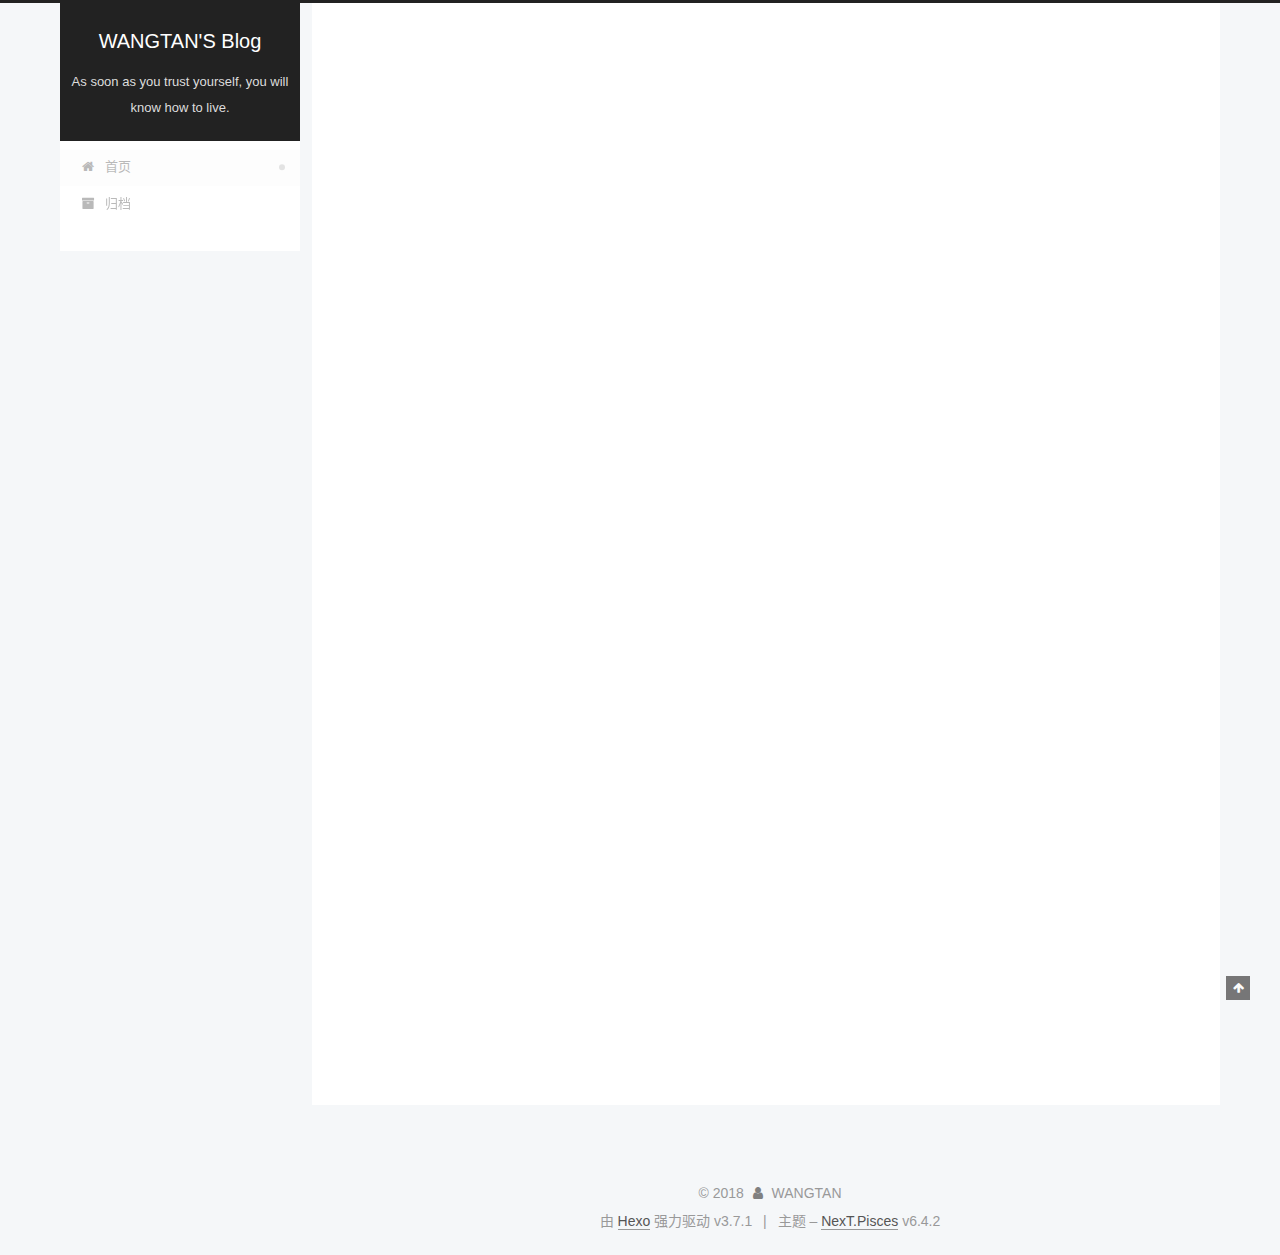
==== commit c19d7b52: "Site updated: 2018-10-12 01:30:24" ====
--- a/index.html
+++ b/index.html
@@ -14,7 +14,7 @@
   
 
 
-<html class="theme-next muse use-motion" lang="zh-CN">
+<html class="theme-next pisces use-motion" lang="zh-CN">
 <head>
   <meta charset="UTF-8"/>
 <meta http-equiv="X-UA-Compatible" content="IE=edge" />
@@ -84,7 +84,7 @@
   var NexT = window.NexT || {};
   var CONFIG = {
     root: '/',
-    scheme: 'Muse',
+    scheme: 'Pisces',
     version: '6.4.2',
     sidebar: {"position":"left","display":"post","offset":12,"b2t":false,"scrollpercent":false,"onmobile":false},
     fancybox: false,
@@ -239,9 +239,6 @@
   
 
   
-    
-
-  
 
   
 </nav>
@@ -261,6 +258,9 @@
     <main id="main" class="main">
       <div class="main-inner">
         <div class="content-wrap">
+          
+            
+
           
           <div id="content" class="content">
             
@@ -519,7 +519,7 @@
 
 
 
-  <div class="theme-info">主题 – <a class="theme-link" target="_blank" href="https://theme-next.org">NexT.Muse</a> v6.4.2</div>
+  <div class="theme-info">主题 – <a class="theme-link" target="_blank" href="https://theme-next.org">NexT.Pisces</a> v6.4.2</div>
 
 
 
@@ -612,6 +612,13 @@
   
   
 
+
+  <script type="text/javascript" src="/js/src/affix.js?v=6.4.2"></script>
+
+  <script type="text/javascript" src="/js/src/schemes/pisces.js?v=6.4.2"></script>
+
+
+
   
 
   
--- a/css/main.css
+++ b/css/main.css
@@ -189,7 +189,7 @@
   font-size: 14px;
   line-height: 2;
   color: #555;
-  background: #fff;
+  background: #f5f7f9;
 }
 @media (max-width: 767px) {
   body {
@@ -452,16 +452,16 @@
 .header-inner {
   margin: 0 auto;
   padding: 100px 0 70px;
-  width: 700px;
+  width: calc(100% - 20px);
 }
 @media (min-width: 1200px) {
   .container .header-inner {
-    width: 800px;
+    width: 1160px;
   }
 }
 @media (min-width: 1600px) {
   .container .header-inner {
-    width: 900px;
+    width: 73%;
   }
 }
 .main {
@@ -469,16 +469,16 @@
 }
 .main-inner {
   margin: 0 auto;
-  width: 700px;
+  width: calc(100% - 20px);
 }
 @media (min-width: 1200px) {
   .container .main-inner {
-    width: 800px;
+    width: 1160px;
   }
 }
 @media (min-width: 1600px) {
   .container .main-inner {
-    width: 900px;
+    width: 73%;
   }
 }
 .footer {
@@ -491,16 +491,16 @@
 .footer-inner {
   box-sizing: border-box;
   margin: 20px auto;
-  width: 700px;
+  width: calc(100% - 20px);
 }
 @media (min-width: 1200px) {
   .container .footer-inner {
-    width: 800px;
+    width: 1160px;
   }
 }
 @media (min-width: 1600px) {
   .container .footer-inner {
-    width: 900px;
+    width: 73%;
   }
 }
 pre,
@@ -957,11 +957,11 @@
   display: inline-block;
   padding: 0 20px;
   font-size: 14px;
-  color: #fff;
-  background: #222;
-  border: 2px solid #222;
+  color: #555;
+  background: #fff;
+  border: 2px solid #555;
   text-decoration: none;
-  border-radius: 0;
+  border-radius: 2px;
   transition-property: background-color;
   transition-duration: 0.2s;
   transition-timing-function: ease-in-out;
@@ -970,8 +970,8 @@
 }
 .btn:hover {
   border-color: #222;
-  color: #222;
-  background: #fff;
+  color: #fff;
+  background: #222;
 }
 .btn +.btn {
   margin: 0 0 8px 8px;
@@ -1083,7 +1083,7 @@
   width: 24px;
   background: #222;
   font-size: 12px;
-  opacity: 1;
+  opacity: 0.6;
   color: #fff;
   cursor: pointer;
   text-align: center;
@@ -1104,7 +1104,7 @@
   }
 }
 .back-to-top.back-to-top-on {
-  bottom: 19px;
+  bottom: 30px;
 }
 .header {
   background: transparent;
@@ -1153,7 +1153,7 @@
 .site-subtitle {
   margin-top: 10px;
   font-size: 13px;
-  color: #999;
+  color: #ddd;
 }
 .use-motion .brand {
   opacity: 0;
@@ -1226,7 +1226,8 @@
   transition-timing-function: ease-in-out;
   transition-delay: 0s;
 }
-.menu .menu-item a:hover {
+.menu .menu-item a:hover,
+.menu-item-active a {
   border-bottom-color: #222;
 }
 .menu .menu-item .fa {
@@ -1761,21 +1762,21 @@
   display: block;
   margin: 0 auto;
   padding: 2px;
-  max-width: 96px;
+  max-width: 120px;
   height: auto;
-  border: 2px solid #333;
+  border: 1px solid #eee;
   opacity: 1;
 }
 .site-author-name {
-  margin: 5px 0 0;
+  margin: 0;
   text-align: center;
-  color: #f5f5f5;
-  font-weight: normal;
+  color: #222;
+  font-weight: 600;
 }
 .site-description {
-  margin-top: 5px;
+  margin-top: 0;
   text-align: center;
-  font-size: 14px;
+  font-size: 13px;
   color: #999;
 }
 .site-state {
@@ -1787,7 +1788,7 @@
 .site-state-item {
   display: inline-block;
   padding: 0 15px;
-  border-left: 1px solid #333;
+  border-left: 1px solid #eee;
 }
 .site-state-item:first-child {
   border-left: none;
@@ -1800,11 +1801,11 @@
   text-align: center;
   color: inherit;
   font-weight: 600;
-  font-size: 18px;
+  font-size: 16px;
 }
 .site-state-item-name {
   font-size: 13px;
-  color: inherit;
+  color: #999;
 }
 .feed-link {
   margin-top: 20px;
@@ -1848,7 +1849,7 @@
   width: 4px;
   height: 4px;
   border-radius: 50%;
-  background: #e3ff83;
+  background: #ed18ba;
 }
 .links-of-blogroll {
   font-size: 13px;
@@ -1886,7 +1887,7 @@
   color: #555;
 }
 .sidebar-nav li:hover {
-  color: #f5f5f5;
+  color: #fc6423;
 }
 .page-post-detail .sidebar-nav-toc {
   padding: 0 5px;
@@ -1895,11 +1896,11 @@
   margin-left: 10px;
 }
 .sidebar-nav .sidebar-nav-active {
-  color: #87daff;
-  border-bottom-color: #87daff;
+  color: #fc6423;
+  border-bottom-color: #fc6423;
 }
 .sidebar-nav .sidebar-nav-active:hover {
-  color: #87daff;
+  color: #fc6423;
 }
 .sidebar-panel {
   display: none;
@@ -1932,12 +1933,12 @@
   transition-timing-function: ease-in-out;
   transition-delay: 0s;
   transition-property: all;
-  color: #999;
-  border-bottom-color: #555;
+  color: #666;
+  border-bottom-color: #ccc;
 }
 .post-toc ol a:hover {
-  color: #ccc;
-  border-bottom-color: #ccc;
+  color: #000;
+  border-bottom-color: #000;
 }
 .post-toc .nav-item {
   overflow: hidden;
@@ -1958,14 +1959,14 @@
   display: block;
 }
 .post-toc .nav .active > a {
-  color: #87daff;
-  border-bottom-color: #87daff;
+  color: #fc6423;
+  border-bottom-color: #fc6423;
 }
 .post-toc .nav .active-current > a {
-  color: #87daff;
+  color: #fc6423;
 }
 .post-toc .nav .active-current > a:hover {
-  color: #87daff;
+  color: #fc6423;
 }
 .footer {
   font-size: 14px;
@@ -2234,6 +2235,16 @@
   transform: translate(-50%, -50%);
   color: #ccc;
 }
+@media (min-width: 768px) and (max-width: 991px) {
+  .busuanzi-count {
+    width: auto;
+  }
+}
+@media (max-width: 767px) {
+  .busuanzi-count {
+    width: auto;
+  }
+}
 .site-uv,
 .site-pv,
 .page-pv {
@@ -2462,7 +2473,7 @@
   }
 }
 .page-post-detail .sidebar-toggle-line {
-  background: #87daff;
+  background: #fc6423;
 }
 .page-post-detail .comments {
   overflow: hidden;
@@ -2485,104 +2496,459 @@
 ul.breadcrumb li+li:last-child {
   font-weight: bold;
 }
-@media (max-width: 767px) {
-  .header-inner,
-  .container .main-inner,
+.header {
+  position: relative;
+  margin: 0 auto;
+  width: calc(100% - 20px);
+}
+@media (min-width: 1200px) {
+  .header {
+    width: 1160px;
+  }
+}
+@media (min-width: 1600px) {
+  .header {
+    width: 73%;
+  }
+}
+@media (min-width: 768px) and (max-width: 991px) {
+  .header {
+    width: auto;
+  }
+}
+@media (max-width: 767px) {
+  .header {
+    width: auto;
+  }
+}
+.header-inner {
+  position: absolute;
+  top: 0;
+  overflow: hidden;
+  padding: 0;
+  width: 240px;
+  background: #fff;
+  box-shadow: initial;
+  border-radius: initial;
+}
+@media (min-width: 1200px) {
+  .container .header-inner {
+    width: 240px;
+  }
+}
+@media (min-width: 768px) and (max-width: 991px) {
+  .header-inner {
+    position: relative;
+    width: auto;
+    border-radius: initial;
+  }
+}
+@media (max-width: 767px) {
+  .header-inner {
+    position: relative;
+    width: auto;
+    border-radius: initial;
+  }
+}
+.main:before,
+.main:after {
+  content: " ";
+  display: table;
+}
+.main:after {
+  clear: both;
+}
+@media (min-width: 768px) and (max-width: 991px) {
+  .main {
+    padding-bottom: 100px;
+  }
+}
+@media (max-width: 767px) {
+  .main {
+    padding-bottom: 100px;
+  }
+}
+@media (min-width: 768px) and (max-width: 991px) {
+  .container .main-inner {
+    width: auto;
+  }
+}
+@media (max-width: 767px) {
+  .container .main-inner {
+    width: auto;
+  }
+}
+.content-wrap {
+  float: right;
+  box-sizing: border-box;
+  padding: 40px;
+  width: calc(100% - 252px);
+  background: #fff;
+  min-height: 700px;
+  box-shadow: initial;
+  border-radius: initial;
+}
+@media (min-width: 768px) and (max-width: 991px) {
+  .content-wrap {
+    width: 100%;
+    padding: 20px;
+    border-radius: initial;
+  }
+}
+@media (max-width: 767px) {
+  .content-wrap {
+    width: 100%;
+    padding: 20px;
+    min-height: auto;
+    border-radius: initial;
+  }
+}
+.sidebar {
+  position: static;
+  float: left;
+  margin-top: 300px;
+  width: 240px;
+  background: #f5f7f9;
+  box-shadow: none;
+}
+@media (min-width: 768px) and (max-width: 991px) {
+  .sidebar {
+    display: none;
+  }
+}
+@media (max-width: 767px) {
+  .sidebar {
+    display: none;
+  }
+}
+.sidebar-toggle {
+  display: none;
+}
+.footer-inner {
+  padding-left: 260px;
+}
+@media (min-width: 768px) and (max-width: 991px) {
   .footer-inner {
     width: auto;
-  }
-}
-embed {
+    padding-left: 0 !important;
+    padding-right: 0 !important;
+  }
+}
+@media (max-width: 767px) {
+  .footer-inner {
+    width: auto;
+    padding-left: 0 !important;
+    padding-right: 0 !important;
+  }
+}
+.sidebar-position-right .header-inner {
+  right: 0;
+}
+.sidebar-position-right .content-wrap {
+  float: left;
+}
+.sidebar-position-right .sidebar {
+  float: right;
+}
+.sidebar-position-right .footer-inner {
+  padding-left: 0;
+  padding-right: 260px;
+}
+.site-brand-wrapper {
+  position: relative;
+}
+.site-meta {
+  padding: 20px 0;
+  color: #fff;
+  background: #222;
+}
+@media (min-width: 768px) and (max-width: 991px) {
+  .site-meta {
+    box-shadow: 0 0 16px rgba(0,0,0,0.5);
+  }
+}
+@media (max-width: 767px) {
+  .site-meta {
+    box-shadow: 0 0 16px rgba(0,0,0,0.5);
+  }
+}
+.brand {
+  padding: 0;
+  background: none;
+}
+.brand:hover {
+  color: #fff;
+}
+.site-subtitle {
+  margin: 10px 10px 0;
+  font-weight: initial;
+}
+.site-search form {
+  display: none;
+}
+.site-nav {
+  border-top: none;
+}
+@media (min-width: 768px) and (max-width: 991px) {
+  .site-nav {
+    display: none !important;
+  }
+}
+@media (min-width: 768px) and (max-width: 991px) {
+  .site-nav-on {
+    display: block !important;
+  }
+}
+.menu .menu-item {
   display: block;
-  margin: 0px auto 25px auto;
-}
-.custom-logo .site-meta-headline {
-  text-align: center;
-}
-.custom-logo .brand {
-  background: none;
-}
-.custom-logo .site-title {
-  margin: 10px auto 0;
-  font-size: 24px;
-  color: #222;
-}
-.custom-logo .site-title a {
-  border: none;
-}
-.custom-logo-image {
-  margin: 0 auto;
-  padding: 5px;
-  max-width: 150px;
-  background: #fff;
-}
-@media (max-width: 767px) {
-  .site-nav {
-    position: absolute;
-    left: 0;
-    top: 52px;
-    margin: 0;
-    width: 100%;
-    padding: 0;
-    background: #fff;
-    border-bottom: 1px solid #ddd;
-    z-index: 1030;
-  }
-}
-@media (max-width: 767px) {
-  .menu {
-    text-align: left;
-  }
-}
-@media (max-width: 767px) {
-  .menu .menu-item {
-    display: block;
-    margin: 0 10px;
-    vertical-align: top;
-  }
+  margin: 0;
+}
+.menu .menu-item a {
+  position: relative;
+  box-sizing: border-box;
+  padding: 5px 20px;
+  text-align: left;
+  line-height: inherit;
+  transition-property: background-color;
+  transition-duration: 0.2s;
+  transition-timing-function: ease-in-out;
+  transition-delay: 0s;
+}
+.menu .menu-item a:hover,
+.menu-item-active a {
+  background: #f9f9f9;
+  border-bottom-color: #fff;
 }
 .menu .menu-item .badge {
   display: inline-block;
-  padding: 1px 4px;
-  margin-left: 5px;
+  padding: 2px 5px;
   font-weight: 700;
   line-height: 1;
+  color: #fff;
   text-align: center;
   white-space: nowrap;
-  background-color: #eee;
-}
-@media (max-width: 767px) {
-  .menu .menu-item .badge {
-    float: right;
-    margin: 0.35em 0 0 0;
-  }
-}
-@media (max-width: 767px) {
-  .menu .menu-item br {
-    display: none;
-  }
-}
-@media (max-width: 767px) {
-  .menu .menu-item a {
-    padding: 5px 10px;
-    border-bottom-color: #fff !important;
-  }
-}
-.menu .menu-item .fa {
+  vertical-align: middle;
+  background-color: #ccc;
+  border-radius: 10px;
+  float: right;
+  margin: 0.35em 0 0 0;
+  text-shadow: 1px 1px 0px rgba(0,0,0,0.1);
+}
+.menu .menu-item br {
+  display: none;
+}
+.menu-item-active a:after {
+  content: " ";
+  position: absolute;
+  top: 50%;
+  margin-top: -3px;
+  right: 15px;
+  width: 6px;
+  height: 6px;
+  border-radius: 50%;
+  background-color: #bbb;
+}
+.btn-bar {
+  background-color: #fff;
+}
+.site-nav-toggle {
+  left: 20px;
+  top: 50%;
+  -webkit-transform: translateY(-50%);
+  -webkit-transform: translateY(-50%);
+  -moz-transform: translateY(-50%);
+  -ms-transform: translateY(-50%);
+  -o-transform: translateY(-50%);
+  transform: translateY(-50%);
+}
+@media (min-width: 768px) and (max-width: 991px) {
+  .site-nav-toggle {
+    display: block;
+  }
+}
+.sub-menu {
+  margin: 0;
+  padding: 6px 0;
+  background: #fff !important;
+  border-bottom: 1px solid #ddd;
+}
+.sub-menu .menu-item {
+  display: inline-block !important;
+}
+.sub-menu .menu-item a {
+  padding: initial !important;
+  margin: 5px 10px;
+}
+.sub-menu .menu-item a:hover {
+  background: initial !important;
+  color: #fc6423;
+}
+.sub-menu .menu-item-active a {
+  background: #fff !important;
+  color: #fc6423;
+  border-bottom-color: #fc6423;
+}
+.sub-menu .menu-item-active a:hover {
+  background: #fff !important;
+  border-bottom-color: #fc6423;
+}
+.sub-menu .menu-item-active a:after {
+  content: initial;
+}
+.use-motion .sidebar .motion-element {
+  opacity: 1;
+}
+.sidebar {
+  margin-left: -100%;
+  right: auto;
+  bottom: auto;
+  -webkit-transform: none;
+}
+.sidebar-inner {
+  box-sizing: border-box;
+  width: 240px;
+  color: #555;
+  background: #fff;
+  box-shadow: initial;
+  border-radius: initial;
+  opacity: 0;
+}
+.sidebar-inner.affix {
+  position: fixed;
+  top: 12px;
+}
+.sidebar-inner.affix-bottom {
+  position: absolute;
+}
+.site-overview {
+  text-align: left;
+}
+.site-author:before,
+.site-author:after {
+  content: " ";
+  display: table;
+}
+.site-author:after {
+  clear: both;
+}
+.sidebar a,
+.sidebar .exturl {
+  color: #555;
+}
+.sidebar a:hover,
+.sidebar .exturl:hover {
+  color: #222;
+}
+.site-state-item {
+  padding: 0 10px;
+}
+.links-of-author-item a:before,
+.links-of-author-item .exturl:before {
+  display: none;
+}
+.links-of-author-item a,
+.links-of-author-item .exturl {
+  border-bottom: none;
+  text-decoration: underline;
+}
+.feed-link {
+  border-top: 1px dotted #ccc;
+  border-bottom: 1px dotted #ccc;
+  text-align: center;
+}
+.feed-link a {
+  display: block;
+  color: #fc6423;
+  border: none;
+}
+.feed-link a:hover {
+  background: none;
+  color: #e34603;
+}
+.feed-link a:hover i {
+  color: #e34603;
+}
+.links-of-author {
+  display: flex;
+  flex-wrap: wrap;
+  justify-content: center;
+}
+.links-of-author .exturl {
+  font-size: 13px;
+}
+.links-of-author-item {
+  margin: 5px 0 0;
+  width: 50%;
+}
+.links-of-author-item a,
+.links-of-author-item .exturl {
+  max-width: 216px;
+  box-sizing: border-box;
+  display: inline-block;
   margin-right: 0;
-}
-.menu-item-active a {
-  border-bottom-color: #222 !important;
-  color: #222;
-}
-@media (max-width: 767px) {
-  .menu-item-active a {
-    border-bottom-color: #fff !important;
-  }
-}
-.site-search form {
-  display: none;
+  margin-bottom: 0;
+  padding: 0 5px;
+  overflow: hidden;
+  white-space: nowrap;
+  text-overflow: ellipsis;
+}
+.links-of-author-item a,
+.links-of-author-item .exturl {
+  display: block;
+  text-decoration: none;
+}
+.links-of-author-item a:hover,
+.links-of-author-item .exturl:hover {
+  border-radius: 4px;
+  background: #eee;
+}
+.links-of-author-item .fa {
+  margin-right: 2px;
+  font-size: 16px;
+}
+.links-of-author-item .fa-globe {
+  font-size: 15px;
+}
+.links-of-blogroll {
+  text-align: center;
+  margin-top: 20px;
+  padding: 3px 0 0;
+  border-top: 1px dotted #ccc;
+}
+.links-of-blogroll-title {
+  margin-top: 0;
+}
+.links-of-blogroll-item {
+  padding: 0;
+}
+.links-of-blogroll-inline:before,
+.links-of-blogroll-inline:after {
+  content: " ";
+  display: table;
+}
+.links-of-blogroll-inline:after {
+  clear: both;
 }
 .links-of-blogroll-inline .links-of-blogroll-item {
-  display: inline-block;
-}
+  margin: 5px 0 0;
+  width: 50%;
+  display: inline-block;
+  width: unset;
+}
+.links-of-blogroll-inline .links-of-blogroll-item a,
+.links-of-blogroll-inline .links-of-blogroll-item .exturl {
+  max-width: 216px;
+  box-sizing: border-box;
+  display: inline-block;
+  margin-right: 0;
+  margin-bottom: 0;
+  padding: 0 5px;
+  overflow: hidden;
+  white-space: nowrap;
+  text-overflow: ellipsis;
+}
+@media (max-width: 767px) {
+  .post-body {
+    text-align: justify;
+  }
+}
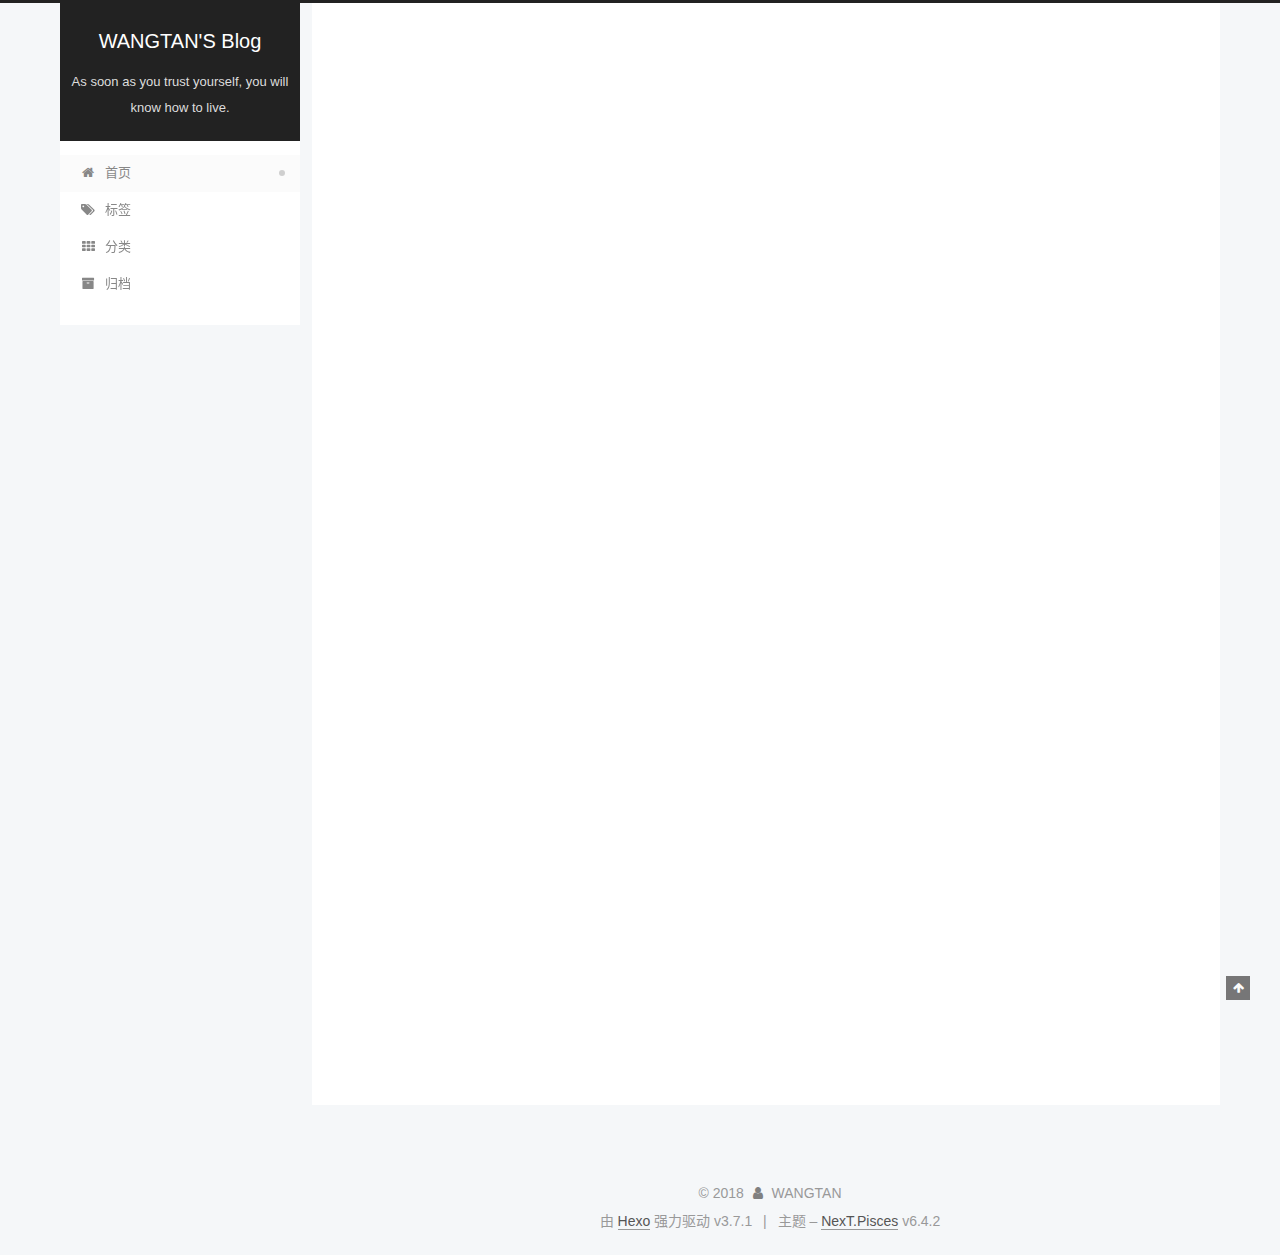
==== commit 151d9463: "Site updated: 2018-10-12 01:53:18" ====
--- a/index.html
+++ b/index.html
@@ -228,6 +228,22 @@
         
         
           
+          <li class="menu-item menu-item-tags">
+    <a href="/tags/" rel="section">
+      <i class="menu-item-icon fa fa-fw fa-tags"></i> <br />标签</a>
+  </li>
+        
+        
+        
+          
+          <li class="menu-item menu-item-categories">
+    <a href="/categories/" rel="section">
+      <i class="menu-item-icon fa fa-fw fa-th"></i> <br />分类</a>
+  </li>
+        
+        
+        
+          
           <li class="menu-item menu-item-archives">
     <a href="/archives/" rel="section">
       <i class="menu-item-icon fa fa-fw fa-archive"></i> <br />归档</a>
--- a/css/main.css
+++ b/css/main.css
@@ -1849,7 +1849,7 @@
   width: 4px;
   height: 4px;
   border-radius: 50%;
-  background: #ed18ba;
+  background: #d01cff;
 }
 .links-of-blogroll {
   font-size: 13px;
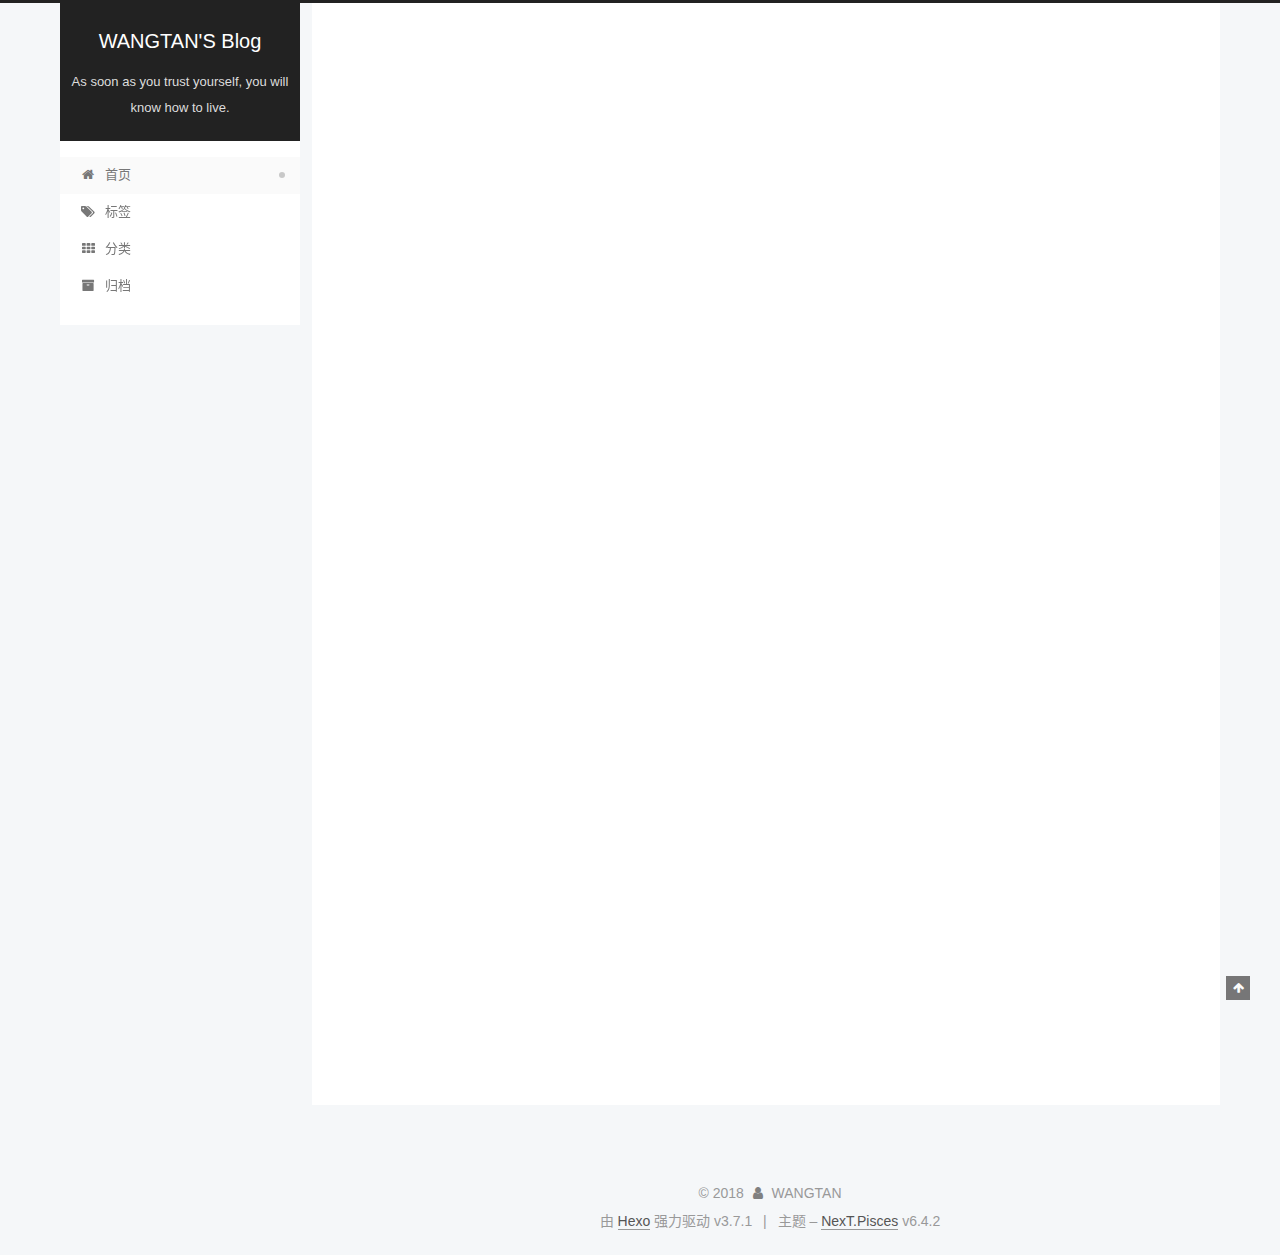
==== commit 3724c5be: "Site updated: 2018-10-12 02:45:53" ====
--- a/index.html
+++ b/index.html
@@ -108,13 +108,16 @@
 
 
 
-  <meta property="og:type" content="website">
+  <meta name="description" content="一个互联网新人的进化史.........">
+<meta property="og:type" content="website">
 <meta property="og:title" content="WANGTAN&#39;S Blog">
 <meta property="og:url" content="http://yoursite.com/index.html">
 <meta property="og:site_name" content="WANGTAN&#39;S Blog">
+<meta property="og:description" content="一个互联网新人的进化史.........">
 <meta property="og:locale" content="zh-CN">
 <meta name="twitter:card" content="summary">
 <meta name="twitter:title" content="WANGTAN&#39;S Blog">
+<meta name="twitter:description" content="一个互联网新人的进化史.........">
 
 
 
@@ -301,7 +304,7 @@
 
     <span hidden itemprop="author" itemscope itemtype="http://schema.org/Person">
       <meta itemprop="name" content="WANGTAN">
-      <meta itemprop="description" content="">
+      <meta itemprop="description" content="一个互联网新人的进化史.........">
       <meta itemprop="image" content="/images/avatar.gif">
     </span>
 
@@ -459,7 +462,7 @@
           <div class="site-author motion-element" itemprop="author" itemscope itemtype="http://schema.org/Person">
             
               <p class="site-author-name" itemprop="name">WANGTAN</p>
-              <p class="site-description motion-element" itemprop="description"></p>
+              <p class="site-description motion-element" itemprop="description">一个互联网新人的进化史.........</p>
           </div>
 
           
--- a/css/main.css
+++ b/css/main.css
@@ -1849,7 +1849,7 @@
   width: 4px;
   height: 4px;
   border-radius: 50%;
-  background: #d01cff;
+  background: #417890;
 }
 .links-of-blogroll {
   font-size: 13px;
